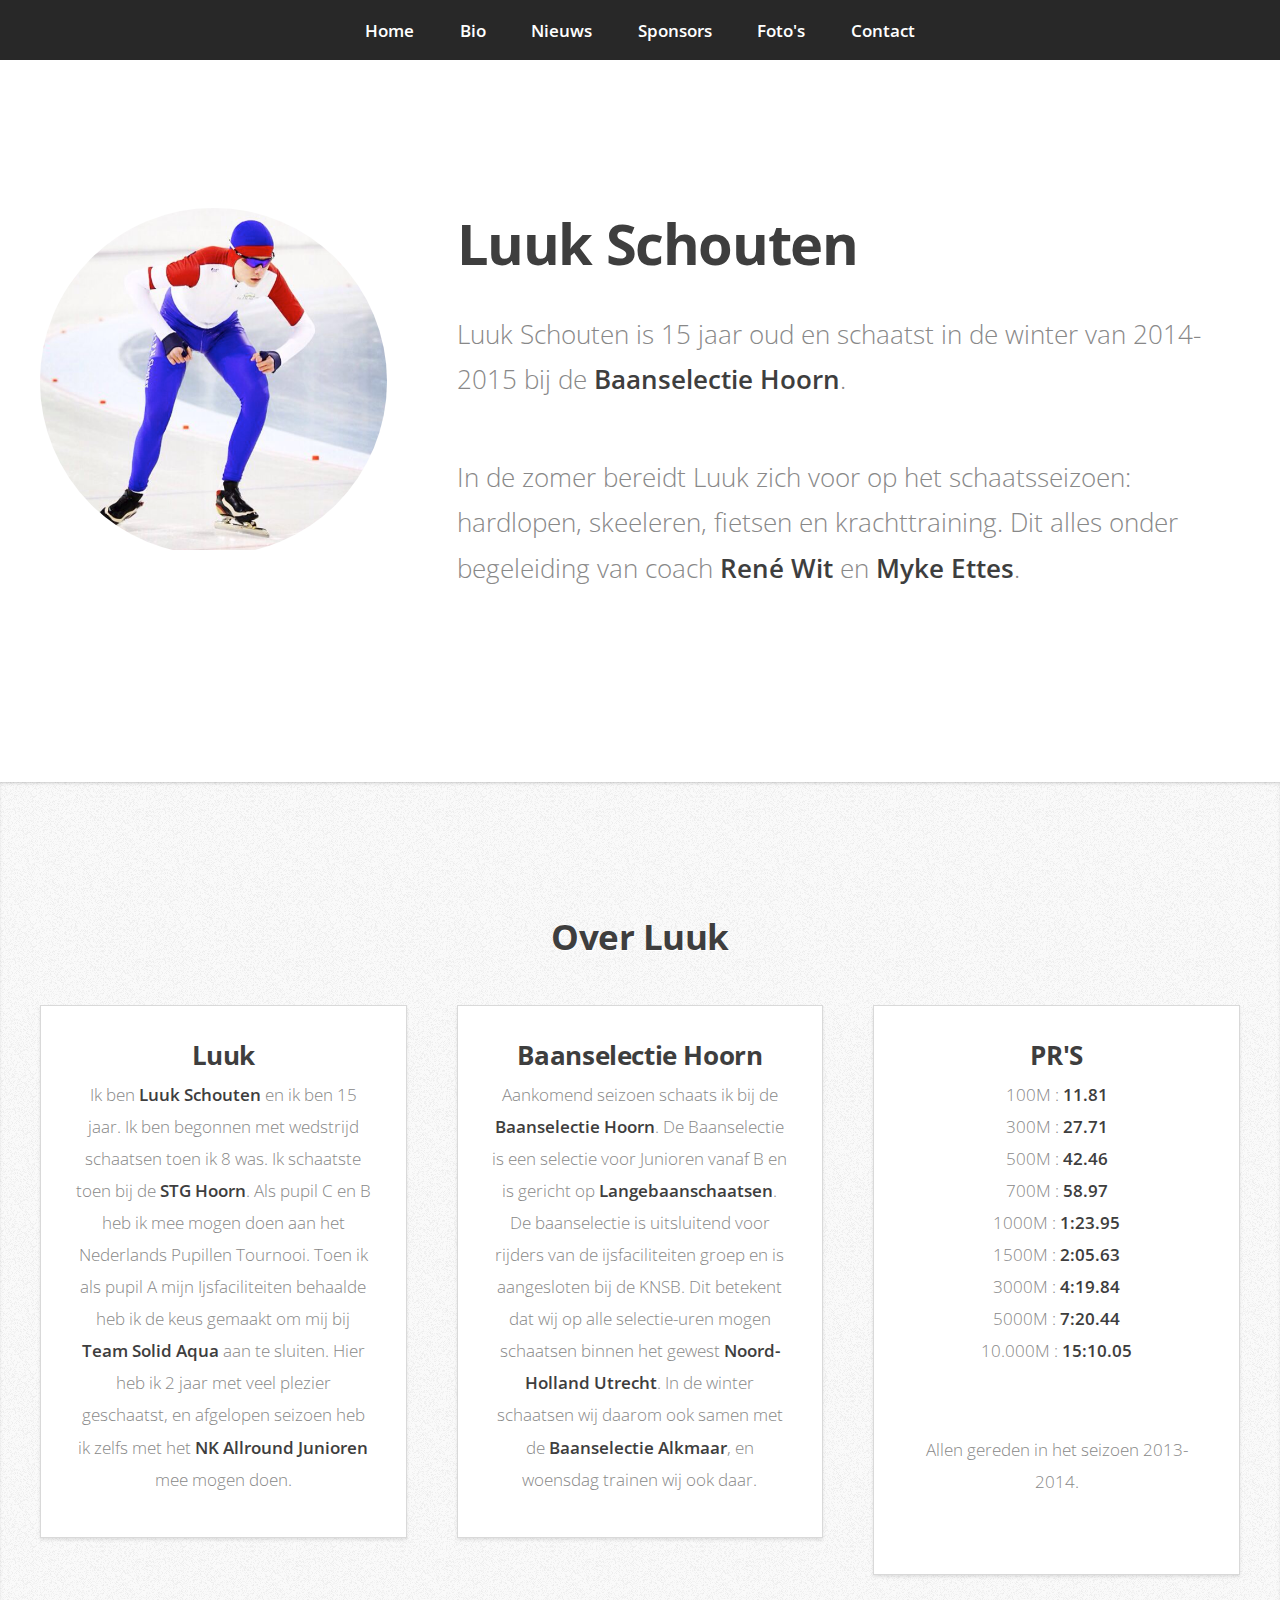
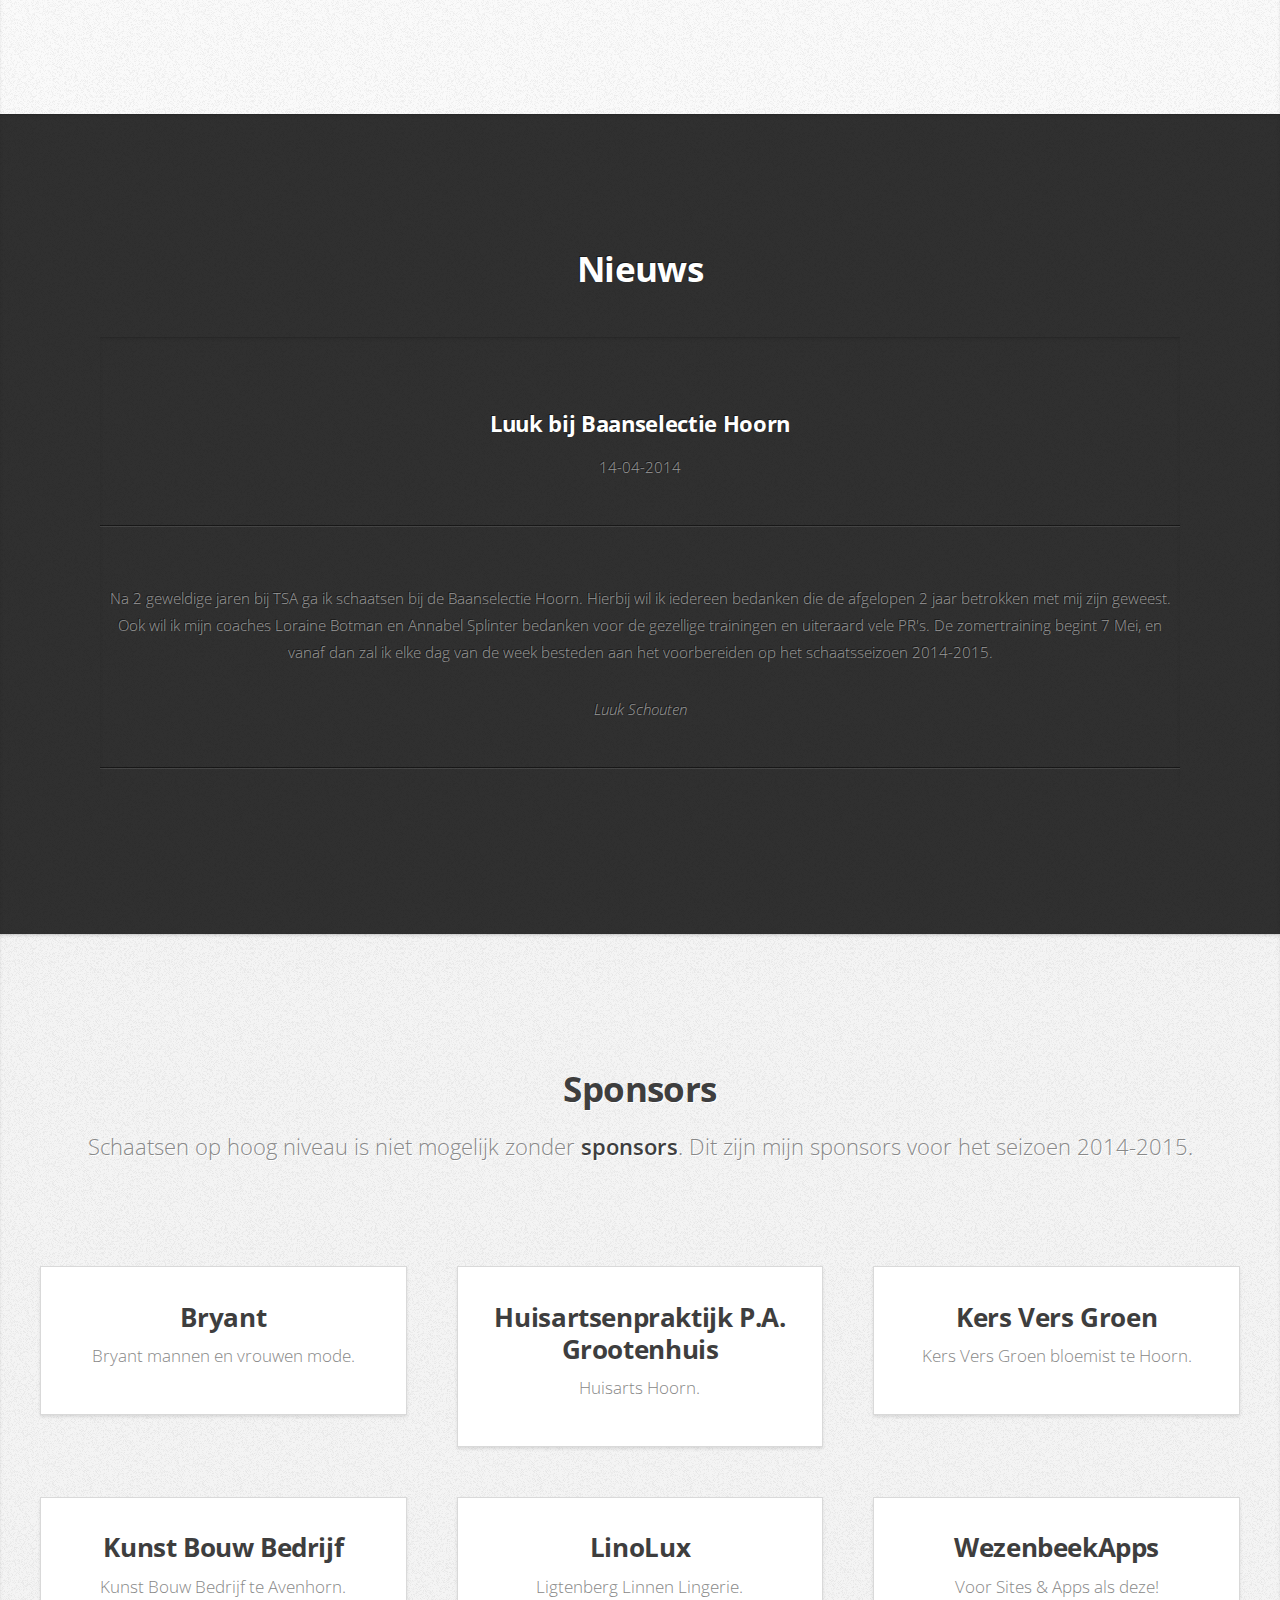
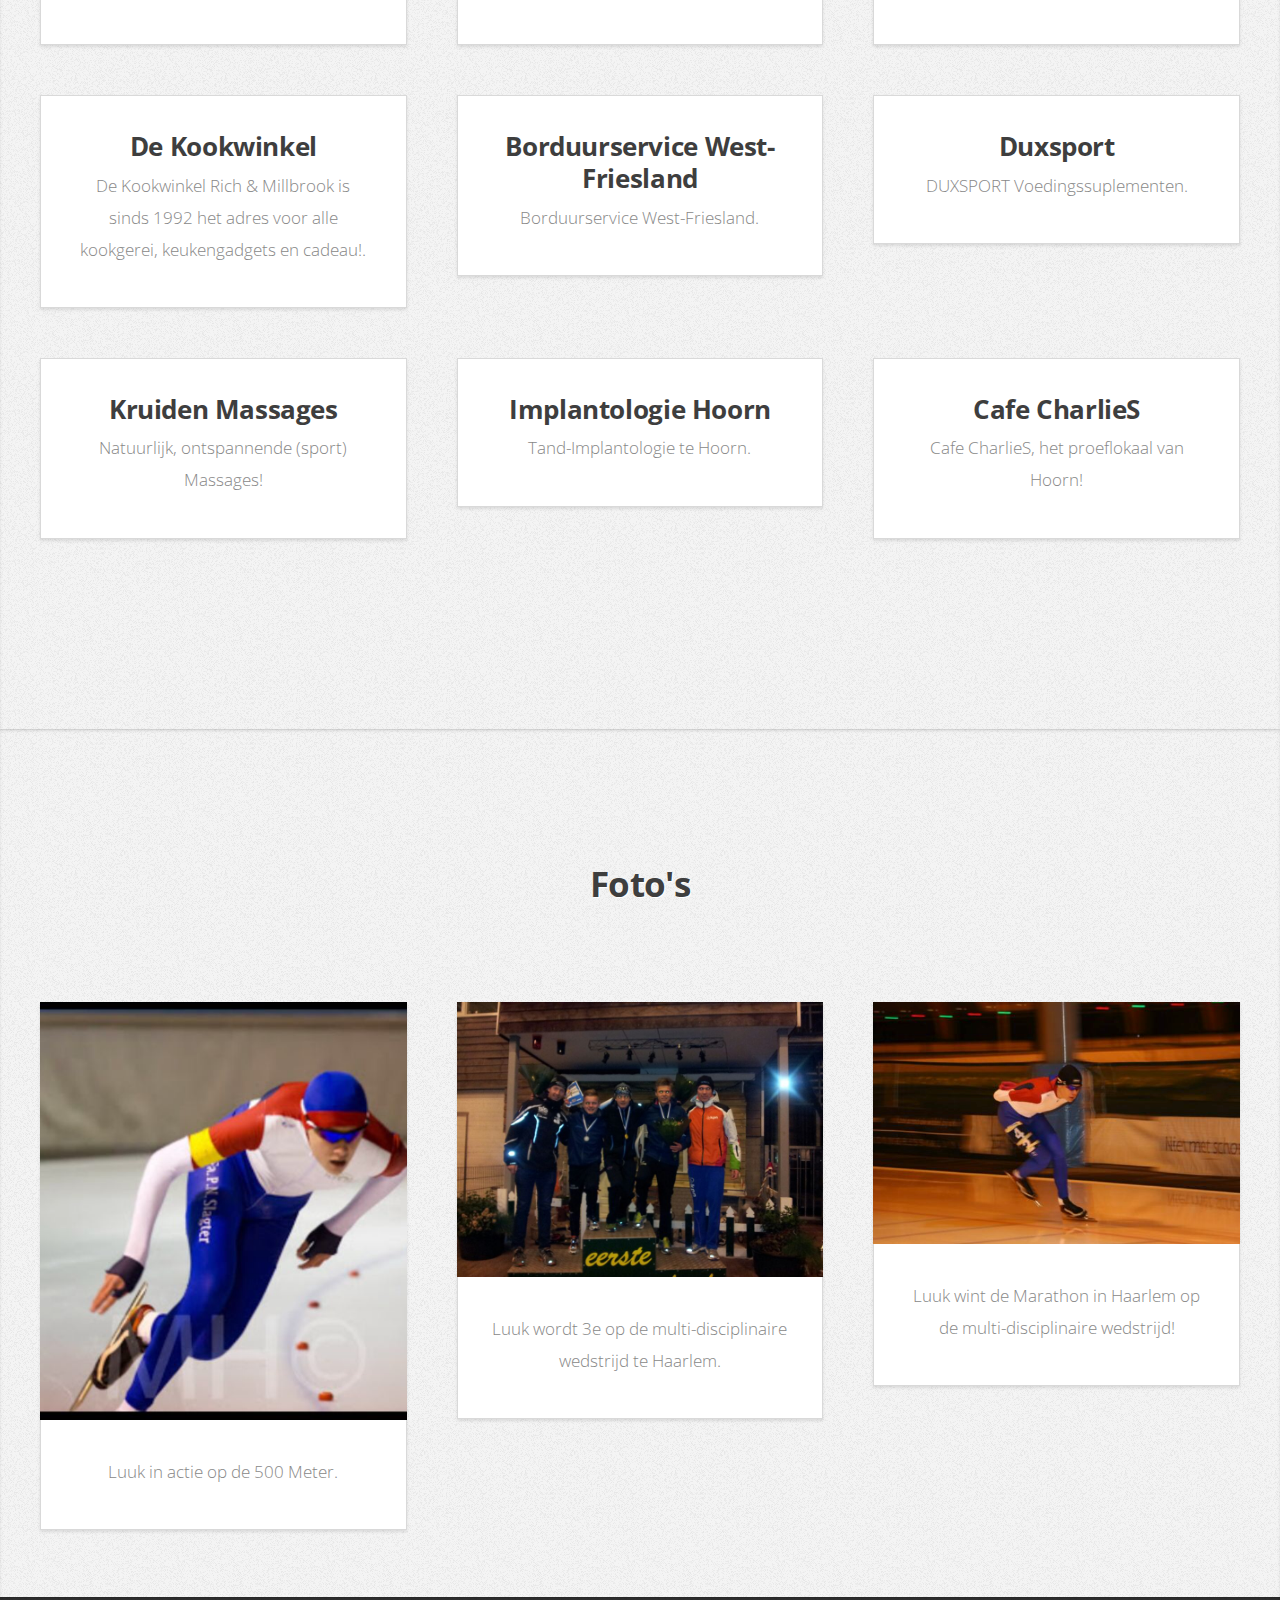
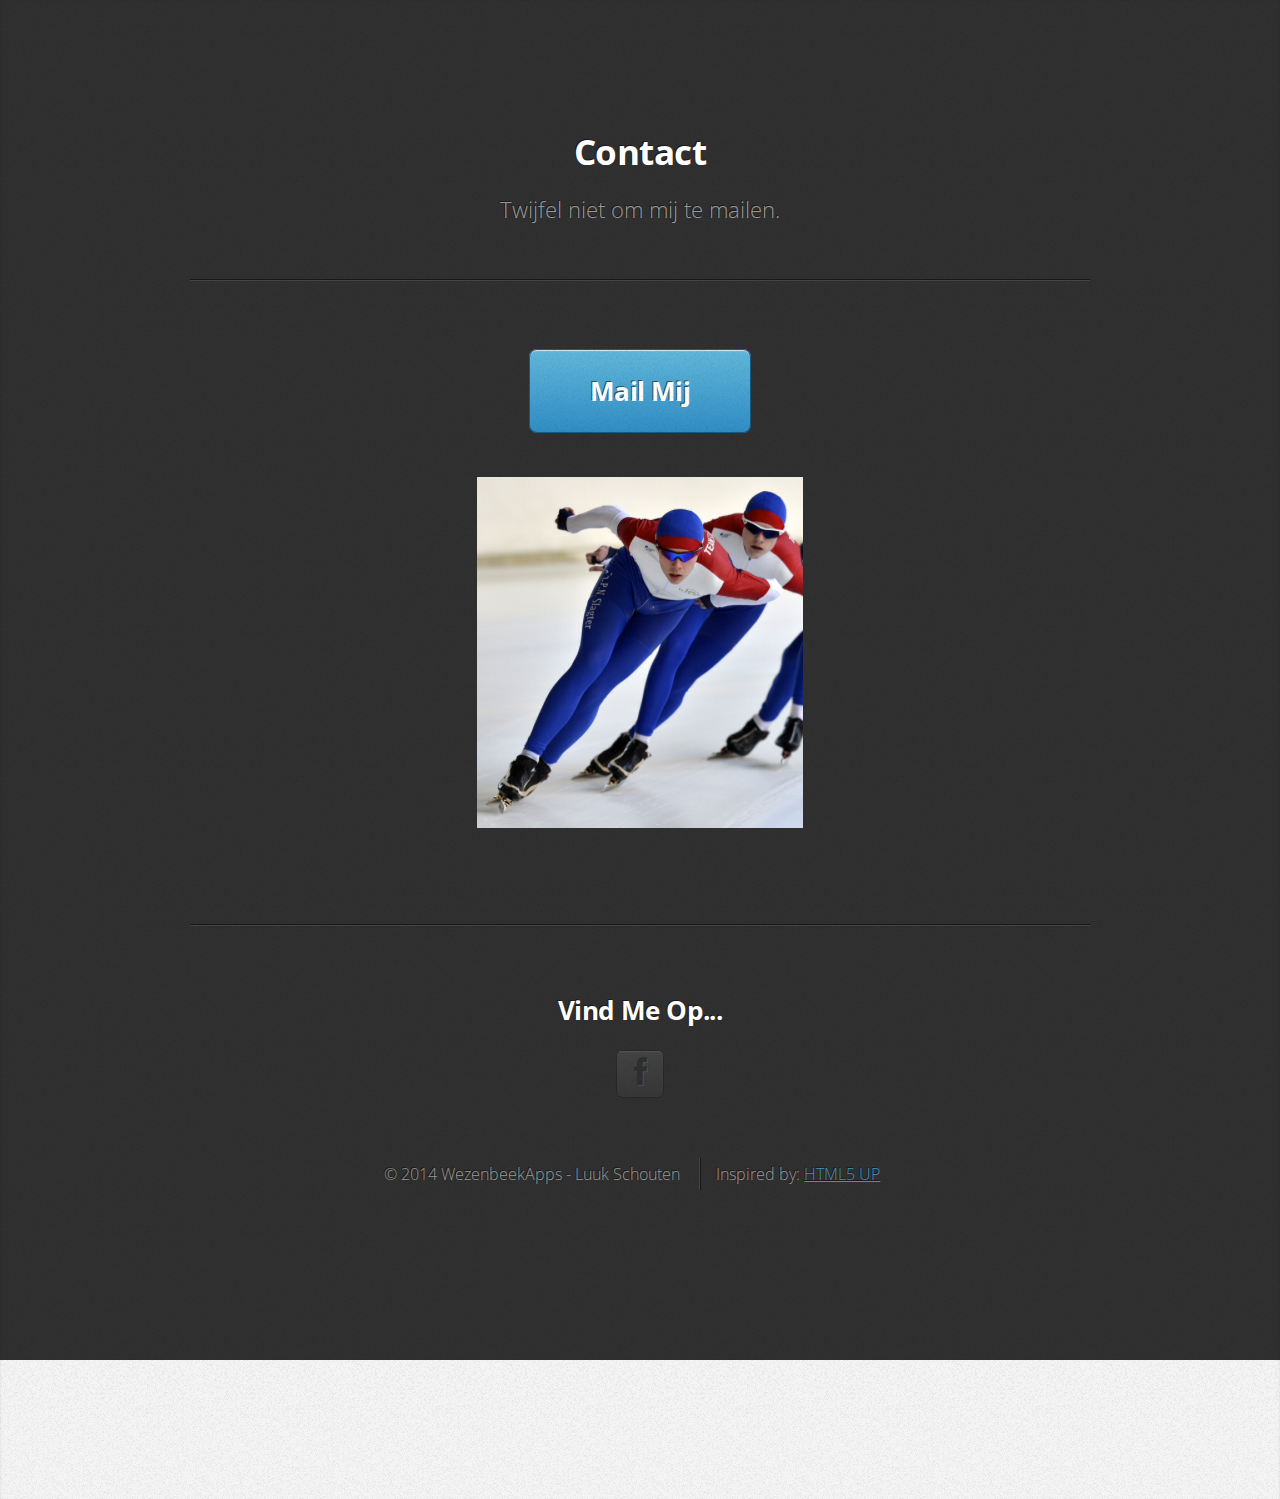
==== index.html @ 24a78e31 "new sponsors and changed Facebook link" ====
<!DOCTYPE HTML>

<html>
	<head>
		<title>Luuk Schouten</title>
		<meta http-equiv="content-type" content="text/html; charset=utf-8" />
		<meta name="description" content="" />
		<meta name="keywords" content="" />
		<link href="http://fonts.googleapis.com/css?family=Open+Sans:300,600,700" rel="stylesheet" />
		<script src="js/jquery.min.js"></script>
		<script src="js/config.js"></script>
		<script src="js/skel.min.js"></script>
		<noscript>
			<link rel="stylesheet" href="css/skel-noscript.css" />
			<link rel="stylesheet" href="css/style.css" />
			<link rel="stylesheet" href="css/style-desktop.css" />
		</noscript>
		<!--[if lte IE 9]><link rel="stylesheet" href="css/ie9.css" /><![endif]-->
		<!--[if lte IE 8]><script src="js/html5shiv.js"></script><link rel="stylesheet" href="css/ie8.css" /><![endif]-->
		<!--[if lte IE 7]><link rel="stylesheet" href="css/ie7.css" /><![endif]-->
	</head>
	<body>
		<!-- Facebook -->
		<div id="fb-root"></div>
<div id="fb-root"></div>
<script>(function(d, s, id) {
  var js, fjs = d.getElementsByTagName(s)[0];
  if (d.getElementById(id)) return;
  js = d.createElement(s); js.id = id;
  js.src = "//connect.facebook.net/nl_NL/all.js#xfbml=1";
  fjs.parentNode.insertBefore(js, fjs);
}(document, 'script', 'facebook-jssdk'));</script>

		<!-- Nav -->
			<nav id="nav">
				<ul class="container">
					<li><a href="#top">Home</a></li>
					<li><a href="#work">Bio</a></li>
					<li><a href="#news">Nieuws</a></li>
					<li><a href="#portfolio">Sponsors</a></li>
					<li><a href="#fotos">Foto's</a></li>
					<li><a href="#contact">Contact</a></li>
				</ul>
			</nav>

		<!-- Home -->
			<div class="wrapper wrapper-style1 wrapper-first">
				<article class="container" id="top">
					<div class="row">
						<div class="4u">
							<span class="me image image-full"><img src="FotosLuuk/Luuk.png" alt="" /></span>
						</div>
						<div class="8u">
							<header>
								<h1><strong>Luuk Schouten</strong></h1>
							</header>
							<p>Luuk Schouten is 15 jaar oud en schaatst in de winter van 2014-2015 bij de <strong>Baanselectie Hoorn</strong>.</a>
							<p>In de zomer bereidt Luuk zich voor op het schaatsseizoen: hardlopen, skeeleren, fietsen en krachttraining. Dit alles onder begeleiding van coach <strong>Ren&eacute Wit</strong> en <strong>Myke Ettes</strong>.</p>
							<div class="fb-share-button" data-href="http://www.luukschouten.com" data-width="100" data-type="button_count"></div>					</div>

						</div>
					</div>
				</article>
			</div>

		<!-- Work -->
			<div class="wrapper wrapper-style2">
				<article id="work">
					<header>
						<h2>Over Luuk</h2>
					</header>
					<div class="container">
						<div class="row">
							<div class="4u">
								<section class="box box-style1">
									<h3>Luuk</h3>
									<p>Ik ben <strong>Luuk Schouten</strong> en ik ben 15 jaar. Ik ben begonnen met wedstrijd schaatsen toen ik 8 was. Ik schaatste toen bij de <strong>STG Hoorn</strong>. Als pupil C en B heb ik mee mogen doen aan het Nederlands Pupillen Tournooi. Toen ik als pupil A mijn Ijsfaciliteiten behaalde heb ik de keus gemaakt om mij bij <strong>Team Solid Aqua</strong> aan te sluiten. Hier heb ik 2 jaar met veel plezier geschaatst, en afgelopen seizoen heb ik zelfs met het <strong>NK Allround Junioren</strong> mee mogen doen. </p>
								</section>
							</div>
							<div class="4u">
								<section class="box box-style1">
									<h3>Baanselectie Hoorn</h3>
									<p>Aankomend seizoen schaats ik bij de <strong>Baanselectie Hoorn</strong>. De Baanselectie is een selectie voor Junioren vanaf B en is gericht op <strong>Langebaanschaatsen</strong>. De baanselectie is uitsluitend voor rijders van de ijsfaciliteiten groep en is aangesloten bij de KNSB. Dit betekent dat wij op alle selectie-uren mogen schaatsen binnen het gewest <strong>Noord-Holland Utrecht</strong>. In de winter schaatsen wij daarom ook samen met de <strong>Baanselectie Alkmaar</strong>, en woensdag trainen wij ook daar.</p>
								</section>
							</div>
							<div class="4u">
								<section class="box box-style1">
									<h3>PR'S</h3>
									<ul>
										<li>100M : <strong>11.81</strong></li>
										<li>300M : <strong>27.71</strong></li>
										<li>500M : <strong>42.46</strong></li>
										<li>700M : <strong>58.97</strong></li>
										<li>1000M : <strong>1:23.95</strong></li>
										<li>1500M : <strong>2:05.63</strong></li>
										<li>3000M : <strong>4:19.84</strong></li>
										<li>5000M : <strong>7:20.44</strong></li>
										<li>10.000M : <strong>15:10.05</strong></li>
										<p>&nbsp;</p>
										<p>Allen gereden in het seizoen 2013-2014.</p>
									</ul>
								</section>
							</div>
						</div>
					</div>
				</article>
			</div>

			<!-- Nieuws -->
			<div class="wrapper wrapper-style4">
				<article id="news">
					<header>
						<h2>Nieuws</h2>
					</header>
					<div class="container">
							
					<iframe  src="nieuws.html" width=90% height=450 frameBorder="0">Browser niet ondersteund voor Nieuws.</iframe>
					</div>
				</article>
			</div>
			
		<!-- Portfolio -->
			<div class="wrapper wrapper-style3">
				<article id="portfolio">
					<header>
						<h2>Sponsors</h2>
						<span>Schaatsen op hoog niveau is niet mogelijk zonder <strong>sponsors</strong>. Dit zijn mijn sponsors voor het seizoen 2014-2015.</span>
					</header>
					<div class="container">
						<div class="row">
							<div class="12u">
							</div>
						</div>
						
						<div class="row">
							<div class="4u">
								<article class="box box-style2">

									<h3><a href="http://www.bryant.nl" target="_blank">Bryant</a></h3>
									<p>Bryant mannen en vrouwen mode.</p>
								</article>
							</div>
							<div class="4u">
								<article class="box box-style2">
									<h3><a href="http://huisartsenpraktijk-buijs-grootenhuis-visser.praktijkinfo.nl" target="_blank">Huisartsenpraktijk P.A. Grootenhuis</a></h3>
									<p>Huisarts Hoorn.</p>
								</article>
							</div>
							<div class="4u">
								<article class="box box-style2">
									<h3><a>Kers Vers Groen</a></h3>
									<p>Kers Vers Groen bloemist te Hoorn.</p>
								</article>
							</div>
						</div>
						<div class="row">
							<div class="4u">
								<article class="box box-style2">

									<h3><a href="http://www.kunstbouwbedrijf.nl" target="_blank">Kunst Bouw Bedrijf</a></h3>
									<p>Kunst Bouw Bedrijf te Avenhorn.</p>
								</article>
							</div>
							<div class="4u">
								<article class="box box-style2">
									<h3><a href="http://www.linolux.nl" target="_blank">LinoLux</a></h3>
									<p>Ligtenberg Linnen Lingerie.</p>
								</article>
							</div>
							<div class="4u">
								<article class="box box-style2">
									<h3><a href="http://www.wezenbeekapps.com" target="_blank">WezenbeekApps</a></h3>
									<p>Voor Sites & Apps als deze!</p>
								</article>
						</div>
					</div>
						
							<div class="row">
							<div class="4u">
								<article class="box box-style2">

									<h3><a href="http://www.kookwinkelhoorn.nl" target="_blank">De Kookwinkel</a></h3>
									<p>De Kookwinkel Rich & Millbrook is sinds 1992 het adres voor alle kookgerei, keukengadgets en cadeau!.</p>
								</article>
							</div>
							<div class="4u">
								<article class="box box-style2">
									<h3><a href="http://www.borduren.nl" target="_blank">Borduurservice West-Friesland</a></h3>
									<p>Borduurservice West-Friesland.</p>
								</article>
							</div>
							<div class="4u">
								<article class="box box-style2">
									<h3><a href="http://www.duxsport.nl" target="_blank">Duxsport</a></h3>
									<p>DUXSPORT Voedingssuplementen.</p>
								</article>
							</div>
						</div>
					
						<div class="row">
						<div class="4u">
								<article class="box box-style2">

									<h3><a href="http://www.kruidenmassages.nl" target="_blank">Kruiden Massages</a></h3>
									<p>Natuurlijk, ontspannende (sport) Massages!</p>
								</article>
							</div>
							<div class="4u">
								<article class="box box-style2">
									<h3><a href="http://www.implantologiehoorn.nl" target="_blank">Implantologie Hoorn</a></h3>
									<p>Tand-Implantologie te Hoorn.</p>
								</article>
							</div>
							<div class="4u">
								<article class="box box-style2">
									<h3><a href="http://charlies.nl" target="_blank">Cafe CharlieS</a></h3>
									<p>Cafe CharlieS, het proeflokaal van Hoorn!</p>
								</article>
							</div>
						</div>
					</div>
				</article>
				<script language="javascript">
				function baanselectieError(form)
				{
				alert("Deze pagina bestaat nog niet!")
				}
				</script>
			</div>
			
			<!-- PFoto's -->
			<div class="wrapper wrapper-style3">
				<article id="fotos">
					<header>
						<h2>Foto's</h2>
						<span></span>
					</header>
				</article>
				<div class="container">
						<div class="row">
							<div class="12u">
							</div>
						</div>
						<div class="row">
							<div class="4u">
								<article class="box box-style2">
									<a class="image image-full"><img src="FotosLuuk/LuukAktie.png" alt="" /></a>
									<p>Luuk in actie op de 500 Meter.</p>
								</article>
							</div>
							<div class="4u">
								<article class="box box-style2">
									<a class="image image-full"><img src="FotosLuuk/LuukPodium.jpg" alt="" /></a>
									<p>Luuk wordt 3e op de multi-disciplinaire wedstrijd te Haarlem.</p>
								</article>
							</div>
							<div class="4u">
								<article class="box box-style2">
									<a class="image image-full"><img src="FotosLuuk/LuukMarathon.png" alt="" /></a>
									<p>Luuk wint de Marathon in Haarlem op de multi-disciplinaire wedstrijd!</p>
								</article>
							</div>
						</div>
						<p>&nbsp;</p>
			</div>

		<!-- Contact -->
			<div class="wrapper wrapper-style4">
				<article id="contact" class="container small">
					<header>
						<h2>Contact</h2>
						<span>Twijfel niet om mij te mailen.</span>
					</header>
					<hr />
					<p>
						<a href=mailto:luuk.schouten@hotmail.com class="button button-big">Mail Mij</a>
					</p>
					<div>
						<p>
						<img src="FotosLuuk/SPA.png" alt=""  style="max-width:75%"/>
						</p>
						</div>
						<div class="row">
							<div class="12u">
								<hr />
								<h3>Vind Me Op...</h3>
								<ul class="social">
									<li class="facebook"><a href="https://www.facebook.com/luuk.schouten.56?fref=ts" class="fa fa-facebook"><span>Facebook</span></a></li>
								</ul>
							</div>
						</div>
						<footer>
						<ul id="copyright">
							<li>&copy; 2014 WezenbeekApps - Luuk Schouten</li>
							<li>Inspired by: <a href="http://html5up.net/">HTML5 UP</a></li>
						</ul>
					</footer>
					</article>
					</div>
						
			</div>


		
	</body>
</html>
---- css/skel-noscript.css ----
/* Resets (http://meyerweb.com/eric/tools/css/reset/ | v2.0 | 20110126 | License: none (public domain)) */

	html,body,div,span,applet,object,iframe,h1,h2,h3,h4,h5,h6,p,blockquote,pre,a,abbr,acronym,address,big,cite,code,del,dfn,em,img,ins,kbd,q,s,samp,small,strike,strong,sub,sup,tt,var,b,u,i,center,dl,dt,dd,ol,ul,li,fieldset,form,label,legend,table,caption,tbody,tfoot,thead,tr,th,td,article,aside,canvas,details,embed,figure,figcaption,footer,header,hgroup,menu,nav,output,ruby,section,summary,time,mark,audio,video{margin:0;padding:0;border:0;font-size:100%;font:inherit;vertical-align:baseline;}article,aside,details,figcaption,figure,footer,header,hgroup,menu,nav,section{display:block;}body{line-height:1;}ol,ul{list-style:none;}blockquote,q{quotes:none;}blockquote:before,blockquote:after,q:before,q:after{content:'';content:none;}table{border-collapse:collapse;border-spacing:0;}body{-webkit-text-size-adjust:none}

/* Box Model */

	*, *:before, *:after {
		-moz-box-sizing: border-box;
		-webkit-box-sizing: border-box;
		-o-box-sizing: border-box;
		-ms-box-sizing: border-box;
		box-sizing: border-box;
	}

/* Container */

	body {
		min-width: 1200px;
	}

	.container {
		width: 1200px;
		margin-left: auto;
		margin-right: auto;
	}

	/* Modifiers */
	
		.container.small {
			width: 900px;
		}

		.container.big {
			width: 100%;
			max-width: 1500px;
			min-width: 1200px;
		}

/* Grid */

	/* Cells */

		.\31 2u { width: 100% }
		.\31 1u { width: 91.6666666667% }
		.\31 0u { width: 83.3333333333% }
		.\39 u { width: 75% }
		.\38 u { width: 66.6666666667% }
		.\37 u { width: 58.3333333333% }
		.\36 u { width: 50% }
		.\35 u { width: 41.6666666667% }
		.\34 u { width: 33.3333333333% }
		.\33 u { width: 25% }
		.\32 u { width: 16.6666666667% }
		.\31 u { width: 8.3333333333% }
		.\-11u { margin-left: 91.6666666667% }
		.\-10u { margin-left: 83.3333333333% }
		.\-9u { margin-left: 75% }
		.\-8u { margin-left: 66.6666666667% }
		.\-7u { margin-left: 58.3333333333% }
		.\-6u { margin-left: 50% }
		.\-5u { margin-left: 41.6666666667% }
		.\-4u { margin-left: 33.3333333333% }
		.\-3u { margin-left: 25% }
		.\-2u { margin-left: 16.6666666667% }
		.\-1u { margin-left: 8.3333333333% }

		.row > * {
			padding: 40px 0 0 40px;
			float: left;
			-moz-box-sizing: border-box;
			-webkit-box-sizing: border-box;
			-o-box-sizing: border-box;
			-ms-box-sizing: border-box;
			box-sizing: border-box;
		}

		.row + .row > * {
			padding-top: 40px;
		}

		.row {
			margin-left: -40px;
		}

	/* Rows */

		.row:after {
			content: '';
			display: block;
			clear: both;
			height: 0;
		}

		.row:first-child > * {
			padding-top: 0;
		}

		.row > * {
			padding-top: 0;
		}

		/* Modifiers */

			/* Flush */

				.row.flush {
					margin-left: 0;
				}

				.row.flush > * {
					padding: 0 !important;
				}

			/* Quarter */

				.row.quarter > * {
					padding: 10px 0 0 10px;
				}

				.row.quarter + .row.quarter > * {
					padding-top: 10px;
				}

				.row.quarter {
					margin-left: -10px;
				}

			/* Half */

				.row.half > * {
					padding: 20px 0 0 20px;
				}

				.row.half + .row.half > * {
					padding-top: 20px;
				}

				.row.half {
					margin-left: -20px;
				}

			/* One and (a) Half */

				.row.oneandhalf > * {
					padding: 60px 0 0 60px;
				}

				.row.oneandhalf + .row.oneandhalf > * {
					padding-top: 60px;
				}

				.row.oneandhalf {
					margin-left: -60px;
				}

			/* Double */

				.row.double > * {
					padding: 80px 0 0 80px;
				}

				.row.double + .row.double > * {
					padding-top: 80px;
				}

				.row.double {
					margin-left: -80px;
				}
---- css/style.css ----
@charset 'UTF-8';

@font-face{font-family:'FontAwesome';src:url('font/fontawesome-webfont.eot?v=4.0.1');src:url('font/fontawesome-webfont.eot?#iefix&v=4.0.1') format('embedded-opentype'),url('font/fontawesome-webfont.woff?v=4.0.1') format('woff'),url('font/fontawesome-webfont.ttf?v=4.0.1') format('truetype'),url('font/fontawesome-webfont.svg?v=4.0.1#fontawesomeregular') format('svg');font-weight:normal;font-style:normal}

/*
	Miniport 2.5 by HTML5 UP
	html5up.net | @n33co
	Free for personal and commercial use under the CCA 3.0 license (html5up.net/license)
*/

/*********************************************************************************/
/* Basic                                                                         */
/*********************************************************************************/

	*
	{
		-moz-box-sizing: border-box;
		-webkit-box-sizing: border-box;
		-o-box-sizing: border-box;
		-ms-box-sizing: border-box;
		box-sizing: border-box;
	}

	body, input, textarea
	{
		font-family: 'Open Sans', sans-serif;
		line-height: 1.85em;
		color: #888;
		font-weight: 300;
	}

	a
	{
		color: #3B95C6;
		text-decoration: underline;
		-moz-transition: color .2s ease-in-out;
		-webkit-transition: color .2s ease-in-out;
		-o-transition: color .2s ease-in-out;
		-ms-transition: color .2s ease-in-out;
		transition: color .2s ease-in-out;
	}
	
		a:hover
		{
			color: #1B75A6 !important;
		}

		a img
		{
			border: 0;
		}

	strong, b
	{
		font-weight: 600;
		color: #3e3e3e;
	}
	
	h1, h2, h3, h4, h5, h6
	{
		color: #3e3e3e;
	}
	
		h1 a, h2 a, h3 a, h4 a, h5 a, h6 a
		{
			text-decoration: none;
			color: inherit;
		}
	
	h2, h3, h4, h5, h6
	{
		font-weight: 700;
	}
	
	h1
	{
		font-weight: 300;
	}
	
		h1 strong
		{
			font-weight: 700;
		}
	
	em, i
	{
		font-style: italic;
	}
	
	form
	{
	}
	
		form input,
		form select,
		form textarea
		{
			-webkit-appearance: none;
		}

		form input[type=text],
		form input[type=password],
		form select,
		form textarea
		{
			border: 0;
			padding: 0.75em;
			font-size: 1em;
			border-radius: 8px;
			background: #282828;
			color: #bbb;
			box-shadow: inset 0px 2px 5px 0px rgba(0,0,0,0.05), 0px 1px 0px 0px rgba(255,255,255,0.025);
			width: 100%;
			-moz-transition: background .2s ease-in-out, box-shadow .2s ease-in-out;
			-webkit-transition: background .2s ease-in-out, box-shadow .2s ease-in-out;
			-o-transition: background .2s ease-in-out, box-shadow .2s ease-in-out;
			-ms-transition: background .2s ease-in-out, box-shadow .2s ease-in-out;
			transition: background .2s ease-in-out, box-shadow .2s ease-in-out;
		}

		form input[type=text]:focus,
		form input[type=password]:focus,
		form select:focus,
		form textarea:focus
		{
			background: #252525;
			box-shadow: inset 0px 2px 5px 0px rgba(0,0,0,0.05), 0px 1px 0px 0px rgba(255,255,255,0.025), inset 0px 0px 2px 1px #74CAEE;
		}

		form textarea
		{
			height: 15em;
		}
		
		form .formerize-placeholder
		{
			color: #555 !important;
		}

		form ::-webkit-input-placeholder
		{
			color: #555 !important;
		}

		form :-moz-placeholder
		{
			color: #555 !important;
		}

		form ::-moz-placeholder
		{
			color: #555 !important;
		}

		form :-ms-input-placeholder
		{
			color: #555 !important;
		}

		form ::-moz-focus-inner
		{
			border: 0;
		}

	br.clear
	{
		clear: both;
	}

	hr
	{
		border: 0;
		border-top: solid 1px rgba(0,0,0,0.5);
		box-shadow: 0px 1px 0px 0px rgba(255,255,255,0.1);
		height: 1px;
		margin: 3em 0 4em 0;
	}
	
	p, ul, ol, dl, table
	{
		margin-bottom: 2em;
	}
	
	section,
	article
	{
		margin-bottom: 3em;
	}
	
	section > :last-child,
	article > :last-child
	{
		margin-bottom: 0;
	}

	section:last-child,
	article:last-child
	{
		margin-bottom: 0;
	}

	.image
	{
		display: inline-block;
	}
	
		.image img
		{
			display: block;
			width: 100%;
		}

	.image-full
	{
		display: block;
		width: 100%;
		margin: 0 0 2em 0;
	}
	
	.image-left
	{
		float: left;
		margin: 0 2em 2em 0;
	}
	
	.image-centered
	{
		display: block;
		margin: 0 0 2em 0;
	}

		.image-centered img
		{
			margin: 0 auto;
			width: auto;
		}
	
	.button
	{
		position: relative;
		display: inline-block;
		color: #fff;
		text-decoration: none;
		font-weight: 700;
		border: 0;
		outline: 0;
		cursor: pointer;
		border-radius: 8px;
		text-shadow: -1px -1px 0.5px rgba(0,0,0,0.5);
		overflow: hidden;
		background: #61b8db;
		background-image: -moz-linear-gradient(top, rgba(97,184,219,0), rgba(48,141,196,1));
		background-image: -webkit-linear-gradient(top, rgba(97,184,219,0), rgba(48,141,196,1));
		background-image: -o-linear-gradient(top, rgba(97,184,219,0), rgba(48,141,196,1));
		background-image: -ms-linear-gradient(top, rgba(97,184,219,0), rgba(48,141,196,1));
		background-image: linear-gradient(top, rgba(97,184,219,0), rgba(48,141,196,1));
		box-shadow: inset 0px 0px 0px 1px #135c86, inset 0px 2px 1px 0px rgba(255,255,255,0.75);
		-moz-transition: background-color .2s ease-in-out;
		-webkit-transition: background-color .2s ease-in-out;
		-o-transition: background-color .2s ease-in-out;
		-ms-transition: background-color .2s ease-in-out;
		transition: background-color .2s ease-in-out;
	}

		.button:before
		{
			content: '';
			display: block;
			position: absolute;
			left: 0;
			top: 0;
			width: 100%;
			height: 100%;
			background: url('images/bg.png');
		}

		.button:hover
		{
			background-color: #76cdf0;
			color: #fff !important;
		}
		
		.button:active
		{
			background-image: -moz-linear-gradient(top, rgba(48,141,196,1), rgba(77,164,199,0));
			background-image: -webkit-linear-gradient(top, rgba(48,141,196,1), rgba(77,164,199,0));
			background-image: -o-linear-gradient(top, rgba(48,141,196,1), rgba(77,164,199,0));
			background-image: -ms-linear-gradient(top, rgba(48,141,196,1), rgba(77,164,199,0));
			background-image: linear-gradient(top, rgba(48,141,196,1), rgba(77,164,199,0));
			box-shadow: inset 0px 0px 0px 1px #135c86, inset 0px -2px 1px 0px rgba(255,255,255,0.75);
			top: 1px;
		}
	
		.button-alt
		{
			background-color: #393939;
			background-image: -moz-linear-gradient(top, rgba(50,50,50,0), rgba(45,45,45,1));
			background-image: -webkit-linear-gradient(top, rgba(50,50,50,0), rgba(45,45,45,1));
			background-image: -o-linear-gradient(top, rgba(50,50,50,0), rgba(45,45,45,1));
			background-image: -ms-linear-gradient(top, rgba(50,50,50,0), rgba(45,45,45,1));
			background-image: linear-gradient(top, rgba(50,50,50,0), rgba(45,45,45,1));
			box-shadow: inset 0px 0px 0px 1px #242424, inset 0px 2px 1px 0px rgba(255,255,255,0.2);
		}

			.button-alt:hover
			{
				background-color: #444;
			}
			
			.button-alt:active
			{
				background-image: -moz-linear-gradient(top, rgba(45,45,45,1), rgba(50,50,50,0));
				background-image: -webkit-linear-gradient(top, rgba(45,45,45,1), rgba(50,50,50,0));
				background-image: -o-linear-gradient(top, rgba(45,45,45,1), rgba(50,50,50,0));
				background-image: -ms-linear-gradient(top, rgba(45,45,45,1), rgba(50,50,50,0));
				background-image: linear-gradient(top, rgba(45,45,45,1), rgba(50,50,50,0));
				box-shadow: inset 0px 0px 0px 1px #242424, inset 0px -2px 1px 0px rgba(255,255,255,0.2);
			}
	
		.button-big
		{
		}

	ul.social
	{
		cursor: default;
		margin: 0;
	}
	
		ul.social li
		{
			position: relative;
			display: inline-block;
			margin: 0.25em;
			top: 0;
			border-radius: 6px;
			overflow: hidden;
			background: #444;
			background-image: -moz-linear-gradient(top, rgba(0,0,0,0), rgba(0,0,0,0.2));
			background-image: -webkit-linear-gradient(top, rgba(0,0,0,0), rgba(0,0,0,0.2));
			background-image: -o-linear-gradient(top, rgba(0,0,0,0), rgba(0,0,0,0.2));
			background-image: -ms-linear-gradient(top, rgba(0,0,0,0), rgba(0,0,0,0.2));
			background-image: linear-gradient(top, rgba(0,0,0,0), rgba(0,0,0,0.2));
			-moz-transition: background-color .2s ease-in-out, top .2s ease-in-out;
			-webkit-transition: background-color .2s ease-in-out, top .2s ease-in-out;
			-o-transition: background-color .2s ease-in-out, top .2s ease-in-out;
			-ms-transition: background-color .2s ease-in-out, top .2s ease-in-out;
			transition: background-color .2s ease-in-out, top .2s ease-in-out;
			box-shadow: inset 0px 0px 0px 1px #282828, inset 0px 2px 1px 0px rgba(255,255,255,0.1);
		}

			ul.social li:before
			{
				content: '';
				display: block;
				position: absolute;
				left: 0;
				top: 0;
				width: 100%;
				height: 100%;
				background: url('images/bg.png');
			}

			ul.social li.twitter:hover				{ background-color: #2DAAE4; }
			ul.social li.facebook:hover				{ background-color: #3C5A98; }
			ul.social li.dribbble:hover				{ background-color: #C4376B; }
			ul.social li.linkedin:hover				{ background-color: #006599; }
			ul.social li.tumblr:hover				{ background-color: #51718A; }
			ul.social li.googleplus:hover			{ background-color: #DA2713; }
			ul.social li.github:hover				{ background-color: #FAFAFA; }
			ul.social li.rss:hover					{ background-color: #F2600B; }
			ul.social li.instagram:hover			{ background-color: #E0D7C8; }
			ul.social li.foursquare:hover			{ background-color: #39A3D4; }
			ul.social li.skype:hover				{ background-color: #10BEF1; }
			ul.social li.soundcloud:hover			{ background-color: #FE5419; }
			ul.social li.youtube:hover				{ background-color: #BF2E25; }
			ul.social li.blogger:hover				{ background-color: #FF6501; }
			ul.social li.flickr:hover				{ background-color: #0062DB; }
			ul.social li.vimeo:hover				{ background-color: #4C8AB0; }

			ul.social li:hover
			{
				top: -5px;
			}

			ul.social li:active
			{
				top: 0;
			}

			ul.social li a
			{
				display: block;
				position: relative;
				width: 48px;
				height: 48px;
				outline: 0;
				color: #2E2E2E !important;
				line-height: 48px;
				font-size: 24px;
				text-shadow: 1px 1px 0px rgba(255,255,255,0.1);
			}
			
			ul.social li a span
			{
				display: block;
				text-indent: -9999px;
			}
			
	.box
	{
		background: #fff;
		box-shadow: inset 0px 0px 0px 1px rgba(0,0,0,0.15), 0px 2px 3px 0px rgba(0,0,0,0.1);
	}


/*********************************************************************************/
/* Icons                                                                         */
/* Powered by Font Awesome by Dave Gandy | http://fontawesome.io                 */
/* Licensed under the SIL OFL 1.1 (font), MIT (CSS)                              */
/*********************************************************************************/

	.fa
	{
		text-decoration: none;
	}

		.fa.solo
		{
		}
		
			.fa.solo span
			{
				display: none;
			}

		.fa.featured
		{
			font-size: 5em;
			color: #EA8A95;
			display: block;
			margin: 0 0 0.25em 0;
			cursor: default;
		}

		.fa:before
		{
			display:inline-block;
			font-family: FontAwesome;
			font-size: 1.25em;
			text-decoration: none;
			font-style: normal;
			font-weight: normal;
			line-height: 1;
			-webkit-font-smoothing:antialiased;
			-moz-osx-font-smoothing:grayscale;
		}

		.fa-lg{font-size:1.3333333333333333em;line-height:.75em;vertical-align:-15%}
		.fa-2x{font-size:2em}
		.fa-3x{font-size:3em}
		.fa-4x{font-size:4em}
		.fa-5x{font-size:5em}
		.fa-fw{width:1.2857142857142858em;text-align:center}
		.fa-ul{padding-left:0;margin-left:2.142857142857143em;list-style-type:none}.fa-ul>li{position:relative}
		.fa-li{position:absolute;left:-2.142857142857143em;width:2.142857142857143em;top:.14285714285714285em;text-align:center}.fa-li.fa-lg{left:-1.8571428571428572em}
		.fa-border{padding:.2em .25em .15em;border:solid .08em #eee;border-radius:.1em}
		.pull-right{float:right}
		.pull-left{float:left}
		.fa.pull-left{margin-right:.3em}
		.fa.pull-right{margin-left:.3em}
		.fa-spin{-webkit-animation:spin 2s infinite linear;-moz-animation:spin 2s infinite linear;-o-animation:spin 2s infinite linear;animation:spin 2s infinite linear}
		@-moz-keyframes spin{0%{-moz-transform:rotate(0deg)} 100%{-moz-transform:rotate(359deg)}}@-webkit-keyframes spin{0%{-webkit-transform:rotate(0deg)} 100%{-webkit-transform:rotate(359deg)}}@-o-keyframes spin{0%{-o-transform:rotate(0deg)} 100%{-o-transform:rotate(359deg)}}@-ms-keyframes spin{0%{-ms-transform:rotate(0deg)} 100%{-ms-transform:rotate(359deg)}}@keyframes spin{0%{transform:rotate(0deg)} 100%{transform:rotate(359deg)}}.fa-rotate-90{filter:progid:DXImageTransform.Microsoft.BasicImage(rotation=1);-webkit-transform:rotate(90deg);-moz-transform:rotate(90deg);-ms-transform:rotate(90deg);-o-transform:rotate(90deg);transform:rotate(90deg)}
		.fa-rotate-180{filter:progid:DXImageTransform.Microsoft.BasicImage(rotation=2);-webkit-transform:rotate(180deg);-moz-transform:rotate(180deg);-ms-transform:rotate(180deg);-o-transform:rotate(180deg);transform:rotate(180deg)}
		.fa-rotate-270{filter:progid:DXImageTransform.Microsoft.BasicImage(rotation=3);-webkit-transform:rotate(270deg);-moz-transform:rotate(270deg);-ms-transform:rotate(270deg);-o-transform:rotate(270deg);transform:rotate(270deg)}
		.fa-flip-horizontal{filter:progid:DXImageTransform.Microsoft.BasicImage(rotation=0, mirror=1);-webkit-transform:scale(-1, 1);-moz-transform:scale(-1, 1);-ms-transform:scale(-1, 1);-o-transform:scale(-1, 1);transform:scale(-1, 1)}
		.fa-flip-vertical{filter:progid:DXImageTransform.Microsoft.BasicImage(rotation=2, mirror=1);-webkit-transform:scale(1, -1);-moz-transform:scale(1, -1);-ms-transform:scale(1, -1);-o-transform:scale(1, -1);transform:scale(1, -1)}
		.fa-stack{position:relative;display:inline-block;width:2em;height:2em;line-height:2em;vertical-align:middle}
		.fa-stack-1x,.fa-stack-2x{position:absolute;left:0;width:100%;text-align:center}
		.fa-stack-1x{line-height:inherit}
		.fa-stack-2x{font-size:2em}
		.fa-inverse{color:#fff}
		.fa-glass:before{content:"\f000"}
		.fa-music:before{content:"\f001"}
		.fa-search:before{content:"\f002"}
		.fa-envelope-o:before{content:"\f003"}
		.fa-heart:before{content:"\f004"}
		.fa-star:before{content:"\f005"}
		.fa-star-o:before{content:"\f006"}
		.fa-user:before{content:"\f007"}
		.fa-film:before{content:"\f008"}
		.fa-th-large:before{content:"\f009"}
		.fa-th:before{content:"\f00a"}
		.fa-th-list:before{content:"\f00b"}
		.fa-check:before{content:"\f00c"}
		.fa-times:before{content:"\f00d"}
		.fa-search-plus:before{content:"\f00e"}
		.fa-search-minus:before{content:"\f010"}
		.fa-power-off:before{content:"\f011"}
		.fa-signal:before{content:"\f012"}
		.fa-gear:before,.fa-cog:before{content:"\f013"}
		.fa-trash-o:before{content:"\f014"}
		.fa-home:before{content:"\f015"}
		.fa-file-o:before{content:"\f016"}
		.fa-clock-o:before{content:"\f017"}
		.fa-road:before{content:"\f018"}
		.fa-download:before{content:"\f019"}
		.fa-arrow-circle-o-down:before{content:"\f01a"}
		.fa-arrow-circle-o-up:before{content:"\f01b"}
		.fa-inbox:before{content:"\f01c"}
		.fa-play-circle-o:before{content:"\f01d"}
		.fa-rotate-right:before,.fa-repeat:before{content:"\f01e"}
		.fa-refresh:before{content:"\f021"}
		.fa-list-alt:before{content:"\f022"}
		.fa-lock:before{content:"\f023"}
		.fa-flag:before{content:"\f024"}
		.fa-headphones:before{content:"\f025"}
		.fa-volume-off:before{content:"\f026"}
		.fa-volume-down:before{content:"\f027"}
		.fa-volume-up:before{content:"\f028"}
		.fa-qrcode:before{content:"\f029"}
		.fa-barcode:before{content:"\f02a"}
		.fa-tag:before{content:"\f02b"}
		.fa-tags:before{content:"\f02c"}
		.fa-book:before{content:"\f02d"}
		.fa-bookmark:before{content:"\f02e"}
		.fa-print:before{content:"\f02f"}
		.fa-camera:before{content:"\f030"}
		.fa-font:before{content:"\f031"}
		.fa-bold:before{content:"\f032"}
		.fa-italic:before{content:"\f033"}
		.fa-text-height:before{content:"\f034"}
		.fa-text-width:before{content:"\f035"}
		.fa-align-left:before{content:"\f036"}
		.fa-align-center:before{content:"\f037"}
		.fa-align-right:before{content:"\f038"}
		.fa-align-justify:before{content:"\f039"}
		.fa-list:before{content:"\f03a"}
		.fa-dedent:before,.fa-outdent:before{content:"\f03b"}
		.fa-indent:before{content:"\f03c"}
		.fa-video-camera:before{content:"\f03d"}
		.fa-picture-o:before{content:"\f03e"}
		.fa-pencil:before{content:"\f040"}
		.fa-map-marker:before{content:"\f041"}
		.fa-adjust:before{content:"\f042"}
		.fa-tint:before{content:"\f043"}
		.fa-edit:before,.fa-pencil-square-o:before{content:"\f044"}
		.fa-share-square-o:before{content:"\f045"}
		.fa-check-square-o:before{content:"\f046"}
		.fa-move:before{content:"\f047"}
		.fa-step-backward:before{content:"\f048"}
		.fa-fast-backward:before{content:"\f049"}
		.fa-backward:before{content:"\f04a"}
		.fa-play:before{content:"\f04b"}
		.fa-pause:before{content:"\f04c"}
		.fa-stop:before{content:"\f04d"}
		.fa-forward:before{content:"\f04e"}
		.fa-fast-forward:before{content:"\f050"}
		.fa-step-forward:before{content:"\f051"}
		.fa-eject:before{content:"\f052"}
		.fa-chevron-left:before{content:"\f053"}
		.fa-chevron-right:before{content:"\f054"}
		.fa-plus-circle:before{content:"\f055"}
		.fa-minus-circle:before{content:"\f056"}
		.fa-times-circle:before{content:"\f057"}
		.fa-check-circle:before{content:"\f058"}
		.fa-question-circle:before{content:"\f059"}
		.fa-info-circle:before{content:"\f05a"}
		.fa-crosshairs:before{content:"\f05b"}
		.fa-times-circle-o:before{content:"\f05c"}
		.fa-check-circle-o:before{content:"\f05d"}
		.fa-ban:before{content:"\f05e"}
		.fa-arrow-left:before{content:"\f060"}
		.fa-arrow-right:before{content:"\f061"}
		.fa-arrow-up:before{content:"\f062"}
		.fa-arrow-down:before{content:"\f063"}
		.fa-mail-forward:before,.fa-share:before{content:"\f064"}
		.fa-resize-full:before{content:"\f065"}
		.fa-resize-small:before{content:"\f066"}
		.fa-plus:before{content:"\f067"}
		.fa-minus:before{content:"\f068"}
		.fa-asterisk:before{content:"\f069"}
		.fa-exclamation-circle:before{content:"\f06a"}
		.fa-gift:before{content:"\f06b"}
		.fa-leaf:before{content:"\f06c"}
		.fa-fire:before{content:"\f06d"}
		.fa-eye:before{content:"\f06e"}
		.fa-eye-slash:before{content:"\f070"}
		.fa-warning:before,.fa-exclamation-triangle:before{content:"\f071"}
		.fa-plane:before{content:"\f072"}
		.fa-calendar:before{content:"\f073"}
		.fa-random:before{content:"\f074"}
		.fa-comment:before{content:"\f075"}
		.fa-magnet:before{content:"\f076"}
		.fa-chevron-up:before{content:"\f077"}
		.fa-chevron-down:before{content:"\f078"}
		.fa-retweet:before{content:"\f079"}
		.fa-shopping-cart:before{content:"\f07a"}
		.fa-folder:before{content:"\f07b"}
		.fa-folder-open:before{content:"\f07c"}
		.fa-resize-vertical:before{content:"\f07d"}
		.fa-resize-horizontal:before{content:"\f07e"}
		.fa-bar-chart-o:before{content:"\f080"}
		.fa-twitter-square:before{content:"\f081"}
		.fa-facebook-square:before{content:"\f082"}
		.fa-camera-retro:before{content:"\f083"}
		.fa-key:before{content:"\f084"}
		.fa-gears:before,.fa-cogs:before{content:"\f085"}
		.fa-comments:before{content:"\f086"}
		.fa-thumbs-o-up:before{content:"\f087"}
		.fa-thumbs-o-down:before{content:"\f088"}
		.fa-star-half:before{content:"\f089"}
		.fa-heart-o:before{content:"\f08a"}
		.fa-sign-out:before{content:"\f08b"}
		.fa-linkedin-square:before{content:"\f08c"}
		.fa-thumb-tack:before{content:"\f08d"}
		.fa-external-link:before{content:"\f08e"}
		.fa-sign-in:before{content:"\f090"}
		.fa-trophy:before{content:"\f091"}
		.fa-github-square:before{content:"\f092"}
		.fa-upload:before{content:"\f093"}
		.fa-lemon-o:before{content:"\f094"}
		.fa-phone:before{content:"\f095"}
		.fa-square-o:before{content:"\f096"}
		.fa-bookmark-o:before{content:"\f097"}
		.fa-phone-square:before{content:"\f098"}
		.fa-twitter:before{content:"\f099"}
		.fa-facebook:before{content:"\f09a"}
		.fa-github:before{content:"\f09b"}
		.fa-unlock:before{content:"\f09c"}
		.fa-credit-card:before{content:"\f09d"}
		.fa-rss:before{content:"\f09e"}
		.fa-hdd-o:before{content:"\f0a0"}
		.fa-bullhorn:before{content:"\f0a1"}
		.fa-bell:before{content:"\f0f3"}
		.fa-certificate:before{content:"\f0a3"}
		.fa-hand-o-right:before{content:"\f0a4"}
		.fa-hand-o-left:before{content:"\f0a5"}
		.fa-hand-o-up:before{content:"\f0a6"}
		.fa-hand-o-down:before{content:"\f0a7"}
		.fa-arrow-circle-left:before{content:"\f0a8"}
		.fa-arrow-circle-right:before{content:"\f0a9"}
		.fa-arrow-circle-up:before{content:"\f0aa"}
		.fa-arrow-circle-down:before{content:"\f0ab"}
		.fa-globe:before{content:"\f0ac"}
		.fa-wrench:before{content:"\f0ad"}
		.fa-tasks:before{content:"\f0ae"}
		.fa-filter:before{content:"\f0b0"}
		.fa-briefcase:before{content:"\f0b1"}
		.fa-fullscreen:before{content:"\f0b2"}
		.fa-group:before{content:"\f0c0"}
		.fa-chain:before,.fa-link:before{content:"\f0c1"}
		.fa-cloud:before{content:"\f0c2"}
		.fa-flask:before{content:"\f0c3"}
		.fa-cut:before,.fa-scissors:before{content:"\f0c4"}
		.fa-copy:before,.fa-files-o:before{content:"\f0c5"}
		.fa-paperclip:before{content:"\f0c6"}
		.fa-save:before,.fa-floppy-o:before{content:"\f0c7"}
		.fa-square:before{content:"\f0c8"}
		.fa-reorder:before{content:"\f0c9"}
		.fa-list-ul:before{content:"\f0ca"}
		.fa-list-ol:before{content:"\f0cb"}
		.fa-strikethrough:before{content:"\f0cc"}
		.fa-underline:before{content:"\f0cd"}
		.fa-table:before{content:"\f0ce"}
		.fa-magic:before{content:"\f0d0"}
		.fa-truck:before{content:"\f0d1"}
		.fa-pinterest:before{content:"\f0d2"}
		.fa-pinterest-square:before{content:"\f0d3"}
		.fa-google-plus-square:before{content:"\f0d4"}
		.fa-google-plus:before{content:"\f0d5"}
		.fa-money:before{content:"\f0d6"}
		.fa-caret-down:before{content:"\f0d7"}
		.fa-caret-up:before{content:"\f0d8"}
		.fa-caret-left:before{content:"\f0d9"}
		.fa-caret-right:before{content:"\f0da"}
		.fa-columns:before{content:"\f0db"}
		.fa-unsorted:before,.fa-sort:before{content:"\f0dc"}
		.fa-sort-down:before,.fa-sort-asc:before{content:"\f0dd"}
		.fa-sort-up:before,.fa-sort-desc:before{content:"\f0de"}
		.fa-envelope:before{content:"\f0e0"}
		.fa-linkedin:before{content:"\f0e1"}
		.fa-rotate-left:before,.fa-undo:before{content:"\f0e2"}
		.fa-legal:before,.fa-gavel:before{content:"\f0e3"}
		.fa-dashboard:before,.fa-tachometer:before{content:"\f0e4"}
		.fa-comment-o:before{content:"\f0e5"}
		.fa-comments-o:before{content:"\f0e6"}
		.fa-flash:before,.fa-bolt:before{content:"\f0e7"}
		.fa-sitemap:before{content:"\f0e8"}
		.fa-umbrella:before{content:"\f0e9"}
		.fa-paste:before,.fa-clipboard:before{content:"\f0ea"}
		.fa-lightbulb-o:before{content:"\f0eb"}
		.fa-exchange:before{content:"\f0ec"}
		.fa-cloud-download:before{content:"\f0ed"}
		.fa-cloud-upload:before{content:"\f0ee"}
		.fa-user-md:before{content:"\f0f0"}
		.fa-stethoscope:before{content:"\f0f1"}
		.fa-suitcase:before{content:"\f0f2"}
		.fa-bell-o:before{content:"\f0a2"}
		.fa-coffee:before{content:"\f0f4"}
		.fa-cutlery:before{content:"\f0f5"}
		.fa-file-text-o:before{content:"\f0f6"}
		.fa-building:before{content:"\f0f7"}
		.fa-hospital:before{content:"\f0f8"}
		.fa-ambulance:before{content:"\f0f9"}
		.fa-medkit:before{content:"\f0fa"}
		.fa-fighter-jet:before{content:"\f0fb"}
		.fa-beer:before{content:"\f0fc"}
		.fa-h-square:before{content:"\f0fd"}
		.fa-plus-square:before{content:"\f0fe"}
		.fa-angle-double-left:before{content:"\f100"}
		.fa-angle-double-right:before{content:"\f101"}
		.fa-angle-double-up:before{content:"\f102"}
		.fa-angle-double-down:before{content:"\f103"}
		.fa-angle-left:before{content:"\f104"}
		.fa-angle-right:before{content:"\f105"}
		.fa-angle-up:before{content:"\f106"}
		.fa-angle-down:before{content:"\f107"}
		.fa-desktop:before{content:"\f108"}
		.fa-laptop:before{content:"\f109"}
		.fa-tablet:before{content:"\f10a"}
		.fa-mobile-phone:before,.fa-mobile:before{content:"\f10b"}
		.fa-circle-o:before{content:"\f10c"}
		.fa-quote-left:before{content:"\f10d"}
		.fa-quote-right:before{content:"\f10e"}
		.fa-spinner:before{content:"\f110"}
		.fa-circle:before{content:"\f111"}
		.fa-mail-reply:before,.fa-reply:before{content:"\f112"}
		.fa-github-alt:before{content:"\f113"}
		.fa-folder-o:before{content:"\f114"}
		.fa-folder-open-o:before{content:"\f115"}
		.fa-expand-o:before{content:"\f116"}
		.fa-collapse-o:before{content:"\f117"}
		.fa-smile-o:before{content:"\f118"}
		.fa-frown-o:before{content:"\f119"}
		.fa-meh-o:before{content:"\f11a"}
		.fa-gamepad:before{content:"\f11b"}
		.fa-keyboard-o:before{content:"\f11c"}
		.fa-flag-o:before{content:"\f11d"}
		.fa-flag-checkered:before{content:"\f11e"}
		.fa-terminal:before{content:"\f120"}
		.fa-code:before{content:"\f121"}
		.fa-reply-all:before{content:"\f122"}
		.fa-mail-reply-all:before{content:"\f122"}
		.fa-star-half-empty:before,.fa-star-half-full:before,.fa-star-half-o:before{content:"\f123"}
		.fa-location-arrow:before{content:"\f124"}
		.fa-crop:before{content:"\f125"}
		.fa-code-fork:before{content:"\f126"}
		.fa-unlink:before,.fa-chain-broken:before{content:"\f127"}
		.fa-question:before{content:"\f128"}
		.fa-info:before{content:"\f129"}
		.fa-exclamation:before{content:"\f12a"}
		.fa-superscript:before{content:"\f12b"}
		.fa-subscript:before{content:"\f12c"}
		.fa-eraser:before{content:"\f12d"}
		.fa-puzzle-piece:before{content:"\f12e"}
		.fa-microphone:before{content:"\f130"}
		.fa-microphone-slash:before{content:"\f131"}
		.fa-shield:before{content:"\f132"}
		.fa-calendar-o:before{content:"\f133"}
		.fa-fire-extinguisher:before{content:"\f134"}
		.fa-rocket:before{content:"\f135"}
		.fa-maxcdn:before{content:"\f136"}
		.fa-chevron-circle-left:before{content:"\f137"}
		.fa-chevron-circle-right:before{content:"\f138"}
		.fa-chevron-circle-up:before{content:"\f139"}
		.fa-chevron-circle-down:before{content:"\f13a"}
		.fa-html5:before{content:"\f13b"}
		.fa-css3:before{content:"\f13c"}
		.fa-anchor:before{content:"\f13d"}
		.fa-unlock-o:before{content:"\f13e"}
		.fa-bullseye:before{content:"\f140"}
		.fa-ellipsis-horizontal:before{content:"\f141"}
		.fa-ellipsis-vertical:before{content:"\f142"}
		.fa-rss-square:before{content:"\f143"}
		.fa-play-circle:before{content:"\f144"}
		.fa-ticket:before{content:"\f145"}
		.fa-minus-square:before{content:"\f146"}
		.fa-minus-square-o:before{content:"\f147"}
		.fa-level-up:before{content:"\f148"}
		.fa-level-down:before{content:"\f149"}
		.fa-check-square:before{content:"\f14a"}
		.fa-pencil-square:before{content:"\f14b"}
		.fa-external-link-square:before{content:"\f14c"}
		.fa-share-square:before{content:"\f14d"}
		.fa-compass:before{content:"\f14e"}
		.fa-toggle-down:before,.fa-caret-square-o-down:before{content:"\f150"}
		.fa-toggle-up:before,.fa-caret-square-o-up:before{content:"\f151"}
		.fa-toggle-right:before,.fa-caret-square-o-right:before{content:"\f152"}
		.fa-euro:before,.fa-eur:before{content:"\f153"}
		.fa-gbp:before{content:"\f154"}
		.fa-dollar:before,.fa-usd:before{content:"\f155"}
		.fa-rupee:before,.fa-inr:before{content:"\f156"}
		.fa-cny:before,.fa-rmb:before,.fa-yen:before,.fa-jpy:before{content:"\f157"}
		.fa-ruble:before,.fa-rouble:before,.fa-rub:before{content:"\f158"}
		.fa-won:before,.fa-krw:before{content:"\f159"}
		.fa-bitcoin:before,.fa-btc:before{content:"\f15a"}
		.fa-file:before{content:"\f15b"}
		.fa-file-text:before{content:"\f15c"}
		.fa-sort-alpha-asc:before{content:"\f15d"}
		.fa-sort-alpha-desc:before{content:"\f15e"}
		.fa-sort-amount-asc:before{content:"\f160"}
		.fa-sort-amount-desc:before{content:"\f161"}
		.fa-sort-numeric-asc:before{content:"\f162"}
		.fa-sort-numeric-desc:before{content:"\f163"}
		.fa-thumbs-up:before{content:"\f164"}
		.fa-thumbs-down:before{content:"\f165"}
		.fa-youtube-square:before{content:"\f166"}
		.fa-youtube:before{content:"\f167"}
		.fa-xing:before{content:"\f168"}
		.fa-xing-square:before{content:"\f169"}
		.fa-youtube-play:before{content:"\f16a"}
		.fa-dropbox:before{content:"\f16b"}
		.fa-stack-overflow:before{content:"\f16c"}
		.fa-instagram:before{content:"\f16d"}
		.fa-flickr:before{content:"\f16e"}
		.fa-adn:before{content:"\f170"}
		.fa-bitbucket:before{content:"\f171"}
		.fa-bitbucket-square:before{content:"\f172"}
		.fa-tumblr:before{content:"\f173"}
		.fa-tumblr-square:before{content:"\f174"}
		.fa-long-arrow-down:before{content:"\f175"}
		.fa-long-arrow-up:before{content:"\f176"}
		.fa-long-arrow-left:before{content:"\f177"}
		.fa-long-arrow-right:before{content:"\f178"}
		.fa-apple:before{content:"\f179"}
		.fa-windows:before{content:"\f17a"}
		.fa-android:before{content:"\f17b"}
		.fa-linux:before{content:"\f17c"}
		.fa-dribbble:before{content:"\f17d"}
		.fa-skype:before{content:"\f17e"}
		.fa-foursquare:before{content:"\f180"}
		.fa-trello:before{content:"\f181"}
		.fa-female:before{content:"\f182"}
		.fa-male:before{content:"\f183"}
		.fa-gittip:before{content:"\f184"}
		.fa-sun-o:before{content:"\f185"}
		.fa-moon-o:before{content:"\f186"}
		.fa-archive:before{content:"\f187"}
		.fa-bug:before{content:"\f188"}
		.fa-vk:before{content:"\f189"}
		.fa-weibo:before{content:"\f18a"}
		.fa-renren:before{content:"\f18b"}
		.fa-pagelines:before{content:"\f18c"}
		.fa-stack-exchange:before{content:"\f18d"}
		.fa-arrow-circle-o-right:before{content:"\f18e"}
		.fa-arrow-circle-o-left:before{content:"\f190"}
		.fa-toggle-left:before,.fa-caret-square-o-left:before{content:"\f191"}
		.fa-dot-circle-o:before{content:"\f192"}
		.fa-wheelchair:before{content:"\f193"}
		.fa-vimeo-square:before{content:"\f194"}
		.fa-turkish-lira:before,.fa-try:before{content:"\f195"}

/*********************************************************************************/
/* Wrappers                                                                      */
/*********************************************************************************/

	.wrapper
	{
		background-image: url('images/bg.png');
		box-shadow: inset 0px 1px 0px 0px rgba(0,0,0,0.05), inset 0px 2px 3px 0px rgba(0,0,0,0.1);
	}

	.wrapper-first
	{
		box-shadow: none;
	}

	.wrapper-style1
	{
		background-image: none;
		background-color: #fff;
	}
	
	.wrapper-style2
	{
		background-color: #fafafa;
		text-shadow: 1px 1px 0px #fff;
	}
	
	.wrapper-style3
	{
		background-color: #f4f4f4;
		text-shadow: 1px 1px 0px #fff;
	}

	.wrapper-style4
	{
		background-color: #303030;
		color: #999;
		text-shadow: -1px -1px 0px #181818;
	}

		.wrapper-style4 h1, 
		.wrapper-style4 h2, 
		.wrapper-style4 h3, 
		.wrapper-style4 h4, 
		.wrapper-style4 h5, 
		.wrapper-style4 h6
		{
			color: #fff;
		}
		
/*********************************************************************************/
/* Nav                                                                           */
/*********************************************************************************/

	#nav
	{
		background-color: #282828;
		text-align: center;
		position: fixed;
		left: 0;
		top: 0;
		width: 100%;
		z-index: 10000;
		cursor: default;
	}
	
		#nav ul
		{
			margin-bottom: 0;
		}
	
		#nav li
		{
			display: inline-block;
		}
		
		#nav a
		{
			position: relative;
			display: block;
			color: #fff;
			text-decoration: none;
			outline: 0;
		}
		
			#nav a:hover
			{
				color: #fff !important;
			}
			
			#nav a.active:before
			{
				content: '';
				display: block;
				position: absolute;
				bottom: -0.6em;
				left: 50%;
				margin-left: -0.75em;
				border-left: solid 0.75em transparent;
				border-right: solid 0.75em transparent;
				border-top: solid 0.6em #282828;
			}
			
/*********************************************************************************/
/* Articles                                                                      */
/*********************************************************************************/

	#top
	{
	}

		#top .me
		{
			border-radius: 50%;
			overflow: hidden;
		}

		#top p
		{
		}
	
			#top p a
			{
				color: inherit;
			}

/*********************************************************************************/
/* Copyright                                                                     */
/*********************************************************************************/

	copyright
	{
		color: #666;
	}
	
		copyright a
		{
			color: inherit;

			-moz-transition: color .2s ease-in-out;
			-webkit-transition: color .2s ease-in-out;
			-o-transition: color .2s ease-in-out;
			-ms-transition: color .2s ease-in-out;
			transition: color .2s ease-in-out;
		}
		
		copyright a:hover
		{
			color: #777;
		}
---- css/style-desktop.css ----
/*
	Miniport 2.5 by HTML5 UP
	html5up.net | @n33co
	Free for personal and commercial use under the CCA 3.0 license (html5up.net/license)
*/

/*********************************************************************************/
/* Basic                                                                         */
/*********************************************************************************/

	body
	{
		font-size: 13pt;
	}

	h1
	{
		font-size: 3.25em;
		letter-spacing: -0.025em;
	}

	h2
	{
		font-size: 2em;
		letter-spacing: -0.015em;
	}
	
	h3
	{
		font-size: 1.5em;
		letter-spacing: -0.015em;
	}

	h1, h2, h3, h4, h5, h6
	{
		margin: 0 0 0.75em 0;
	}

	header
	{
		margin: 0 0 3em 0;
	}
	
		header > span
		{
			font-size: 1.25em;
		}

	footer
	{
		margin: 3em 0 0 0;
	}
	
		footer > p
		{
			font-size: 1.25em;
		}
	
	form
	{
	}
	
		form .button
		{
			margin: 0 0.5em 0 0.5em;
		}
	
	.button
	{
		padding: 1em 2.35em 1em 2.35em;
		font-size: 1.1em;
	}

		.button-big
		{
			font-size: 1.5em;
			letter-spacing: -0.025em;
		}

	.box
	{
		padding: 2em 2em 2.5em 2em;
	}

		.box h3
		{
			margin-bottom: 0.25em;
		}

		.box .image-centered
		{
			margin-bottom: 1.25em;
		}

		.box .image-full
		{
			position: relative;
			left: 2em;
			top: 2em;
			margin: -4em 0 4em -4em;
			width: auto;
		}

/*********************************************************************************/
/* Wrappers                                                                      */
/*********************************************************************************/

	.wrapper
	{
		padding: 8em 0 8em 0;
		text-align: center;
	}
	
		.wrapper-first
		{
			padding-top: 12em;
		}

/*********************************************************************************/
/* Nav                                                                           */
/*********************************************************************************/

	#nav
	{
	}

		#nav a:hover
		{
			background: #383838;
		}
		
		#nav a:active
		{
			background: #484848;
		}
	
		#nav a
		{
			padding: 0.2em 1em 0.2em 1em;
			margin: 0.6em 0.2em 0.6em 0.2em;
			font-weight: 600;
			border-radius: 8px;
			-moz-transition: background-color .2s ease-in-out;
			-webkit-transition: background-color .2s ease-in-out;
			-o-transition: background-color .2s ease-in-out;
			-ms-transition: background-color .2s ease-in-out;
			transition: background-color .2s ease-in-out;
			color: #fff;
		}
		
/*********************************************************************************/
/* Articles                                                                      */
/*********************************************************************************/

	#top
	{
		text-align: left;
	}

		#top .me
		{
			width: 20em;
			height: 20em;
			margin: 0;
		}

		#top h1
		{
			margin-top: 0.35em;
		}
	
		#top p
		{
			font-size: 1.5em;
			line-height: 1.75em;
		}
		
	#contact
	{
	}
	
		#contact footer
		{
			font-size: 0.9em;
		}
		
/*********************************************************************************/
/* Copyright                                                                     */
/*********************************************************************************/

	#copyright
	{
		font-size: 1em;
	}

		#copyright li
		{
			display: inline-block;
			border-left: solid 1px rgba(0,0,0,0.5);
			box-shadow: -1px 0px 0px 0px rgba(255,255,255,0.1);
			padding: 0 1em 0 1em;
		}
		
		#copyright li:first-child
		{
			border: 0;
			box-shadow: none;
			padding-left: 0;
		}
---- css/ie9.css ----
/*
	Miniport 2.5 by HTML5 UP
	html5up.net | @n33co
	Free for personal and commercial use under the CCA 3.0 license (html5up.net/license)
*/

/*********************************************************************************/
/* Basic                                                                         */
/*********************************************************************************/

	.button
	{
		background-image: url('images/ie9/button.svg');
	}
	
		.button:active
		{
			background-image: url('images/ie9/button-active.svg');
		}
		
		.button-alt
		{
			background-image: url('images/ie9/button-alt.svg');
		}
		
			.button-alt:active
			{
				background-image: url('images/ie9/button-alt-active.svg');
			}

	ul.social
	{
	}
	
		ul.social li
		{
			background-image: url('images/ie9/social-li.svg');
		}
---- css/ie8.css ----
/*
	Miniport 2.5 by HTML5 UP
	html5up.net | @n33co
	Free for personal and commercial use under the CCA 3.0 license (html5up.net/license)
*/

/*********************************************************************************/
/* Basic                                                                         */
/*********************************************************************************/

	.box
	{
		border: solid 1px #ddd;
	}

/*********************************************************************************/
/* Icons                                                                         */
/*********************************************************************************/

	.featured-icon:before
	{
		font-size: 6em;
	}

/*********************************************************************************/
/* Wrappers                                                                      */
/*********************************************************************************/

	.wrapper
	{
		border-top: solid 1px #ddd;
	}
---- css/ie7.css ----
/*
	Miniport 2.5 by HTML5 UP
	html5up.net | @n33co
	Free for personal and commercial use under the CCA 3.0 license (html5up.net/license)
*/

/*********************************************************************************/
/* Basic                                                                         */
/*********************************************************************************/

	ul.social
	{
		overflow: hidden;
	}
	
		ul.social li
		{
			display: inline;
		}

	.box
	{
	}

		.box .image-full
		{
			left: 0;
			top: 0;
			margin: 0 0 2em 0;
		}

/*********************************************************************************/
/* Nav                                                                           */
/*********************************************************************************/

	#nav
	{
	}

		#nav ul
		{
			overflow: hidden;
		}
	
		#nav li
		{
			display: inline;
		}
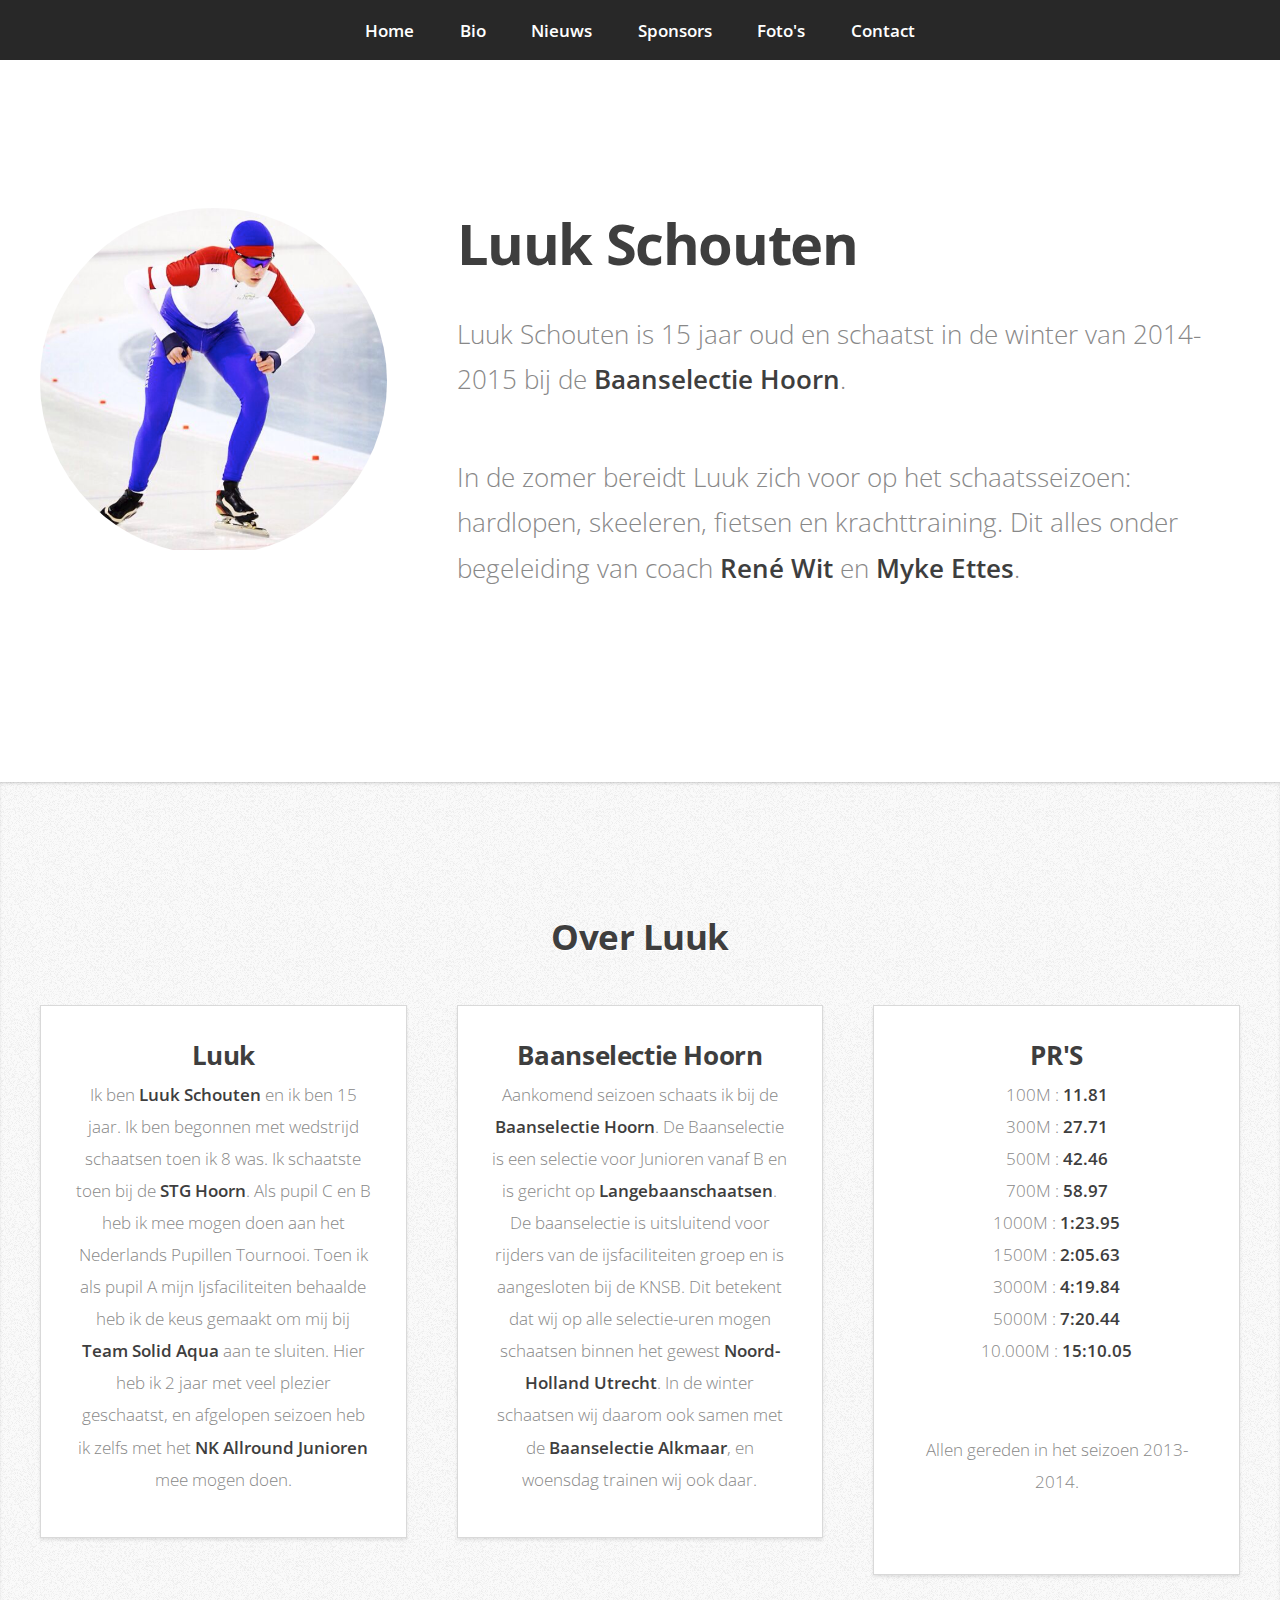
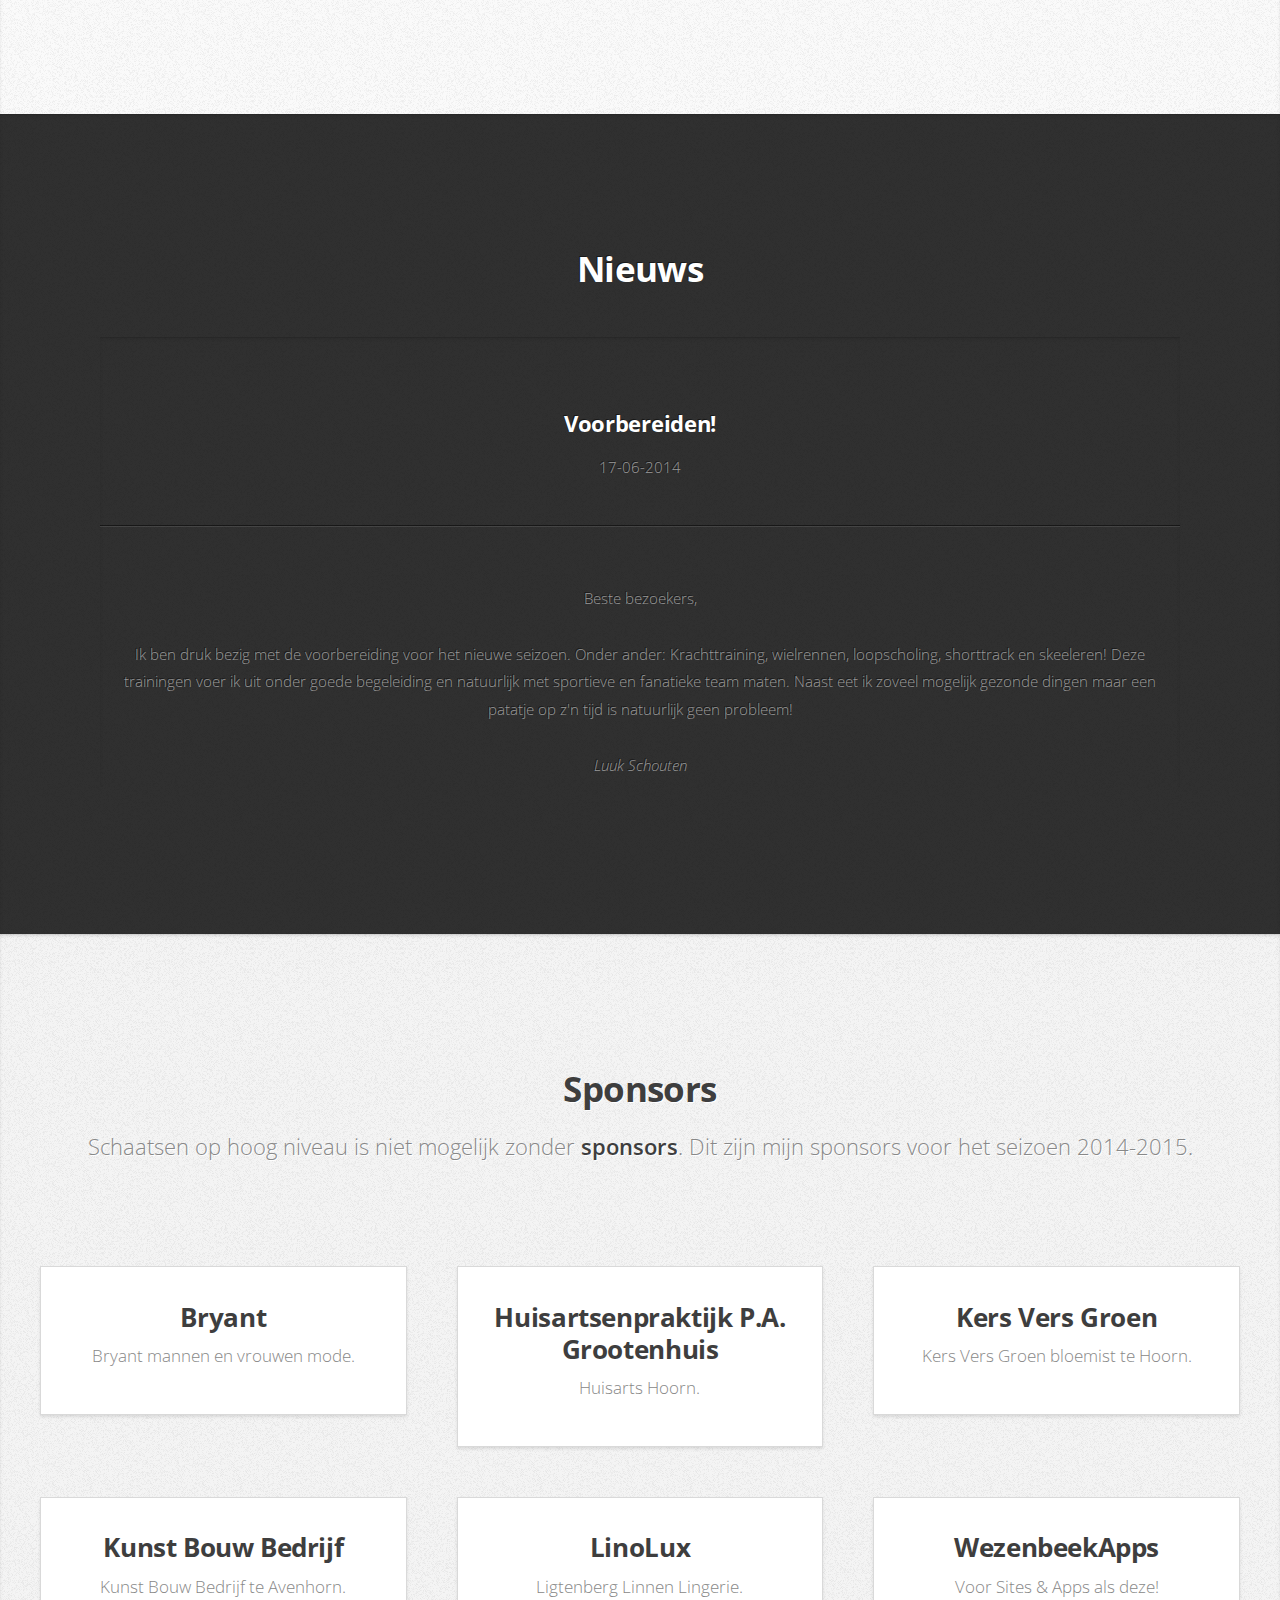
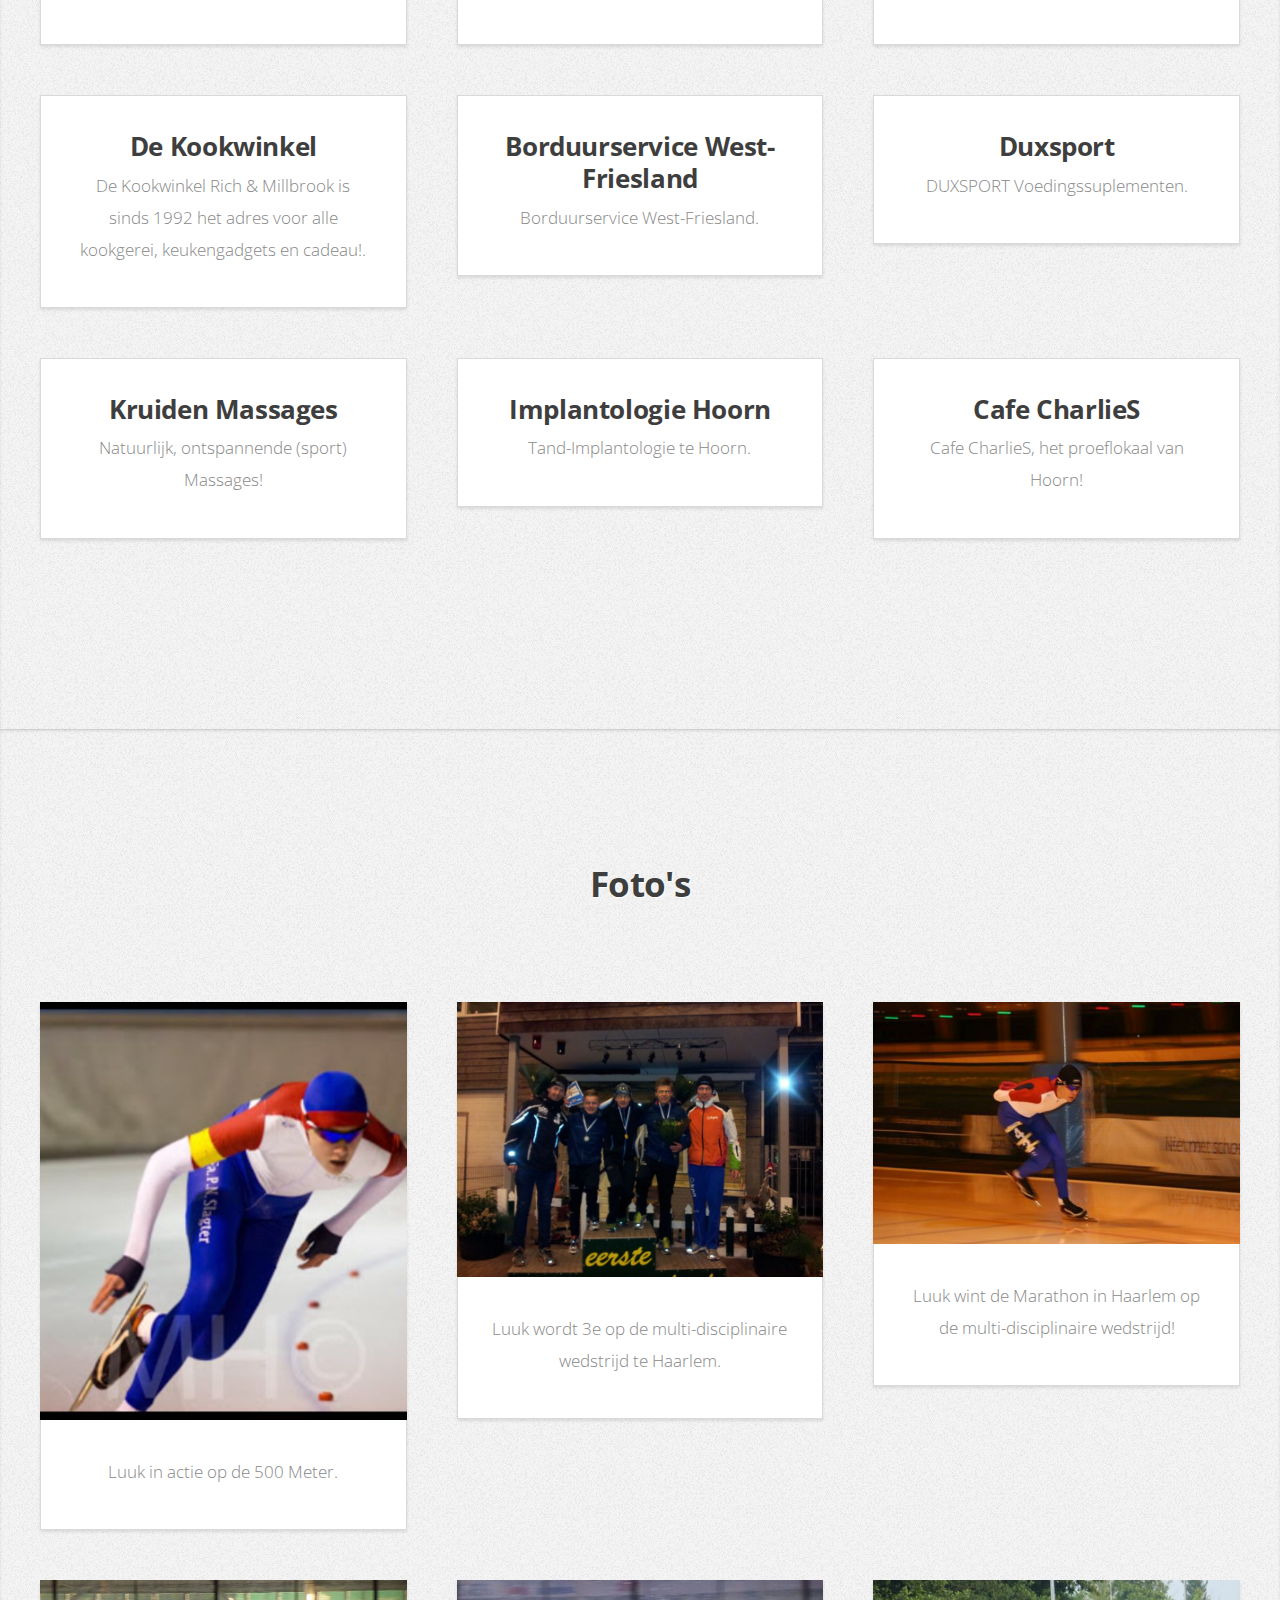
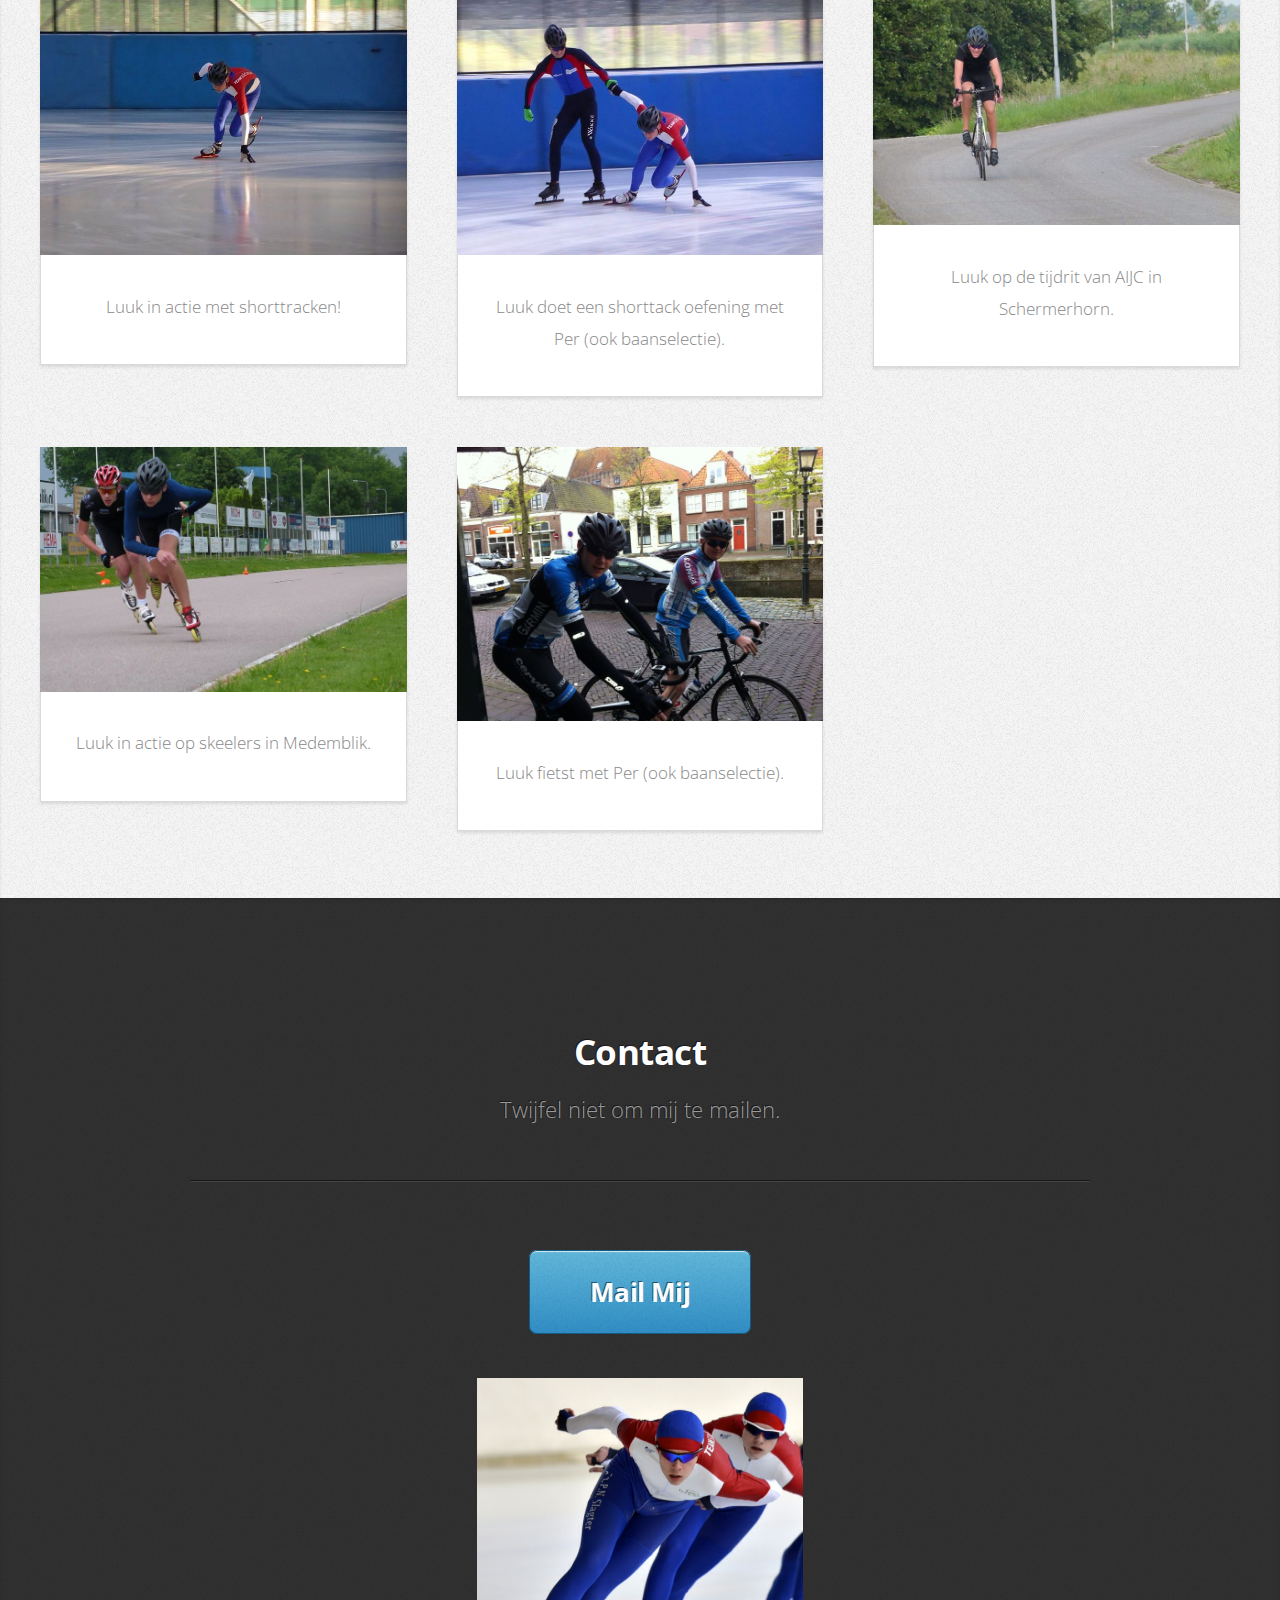
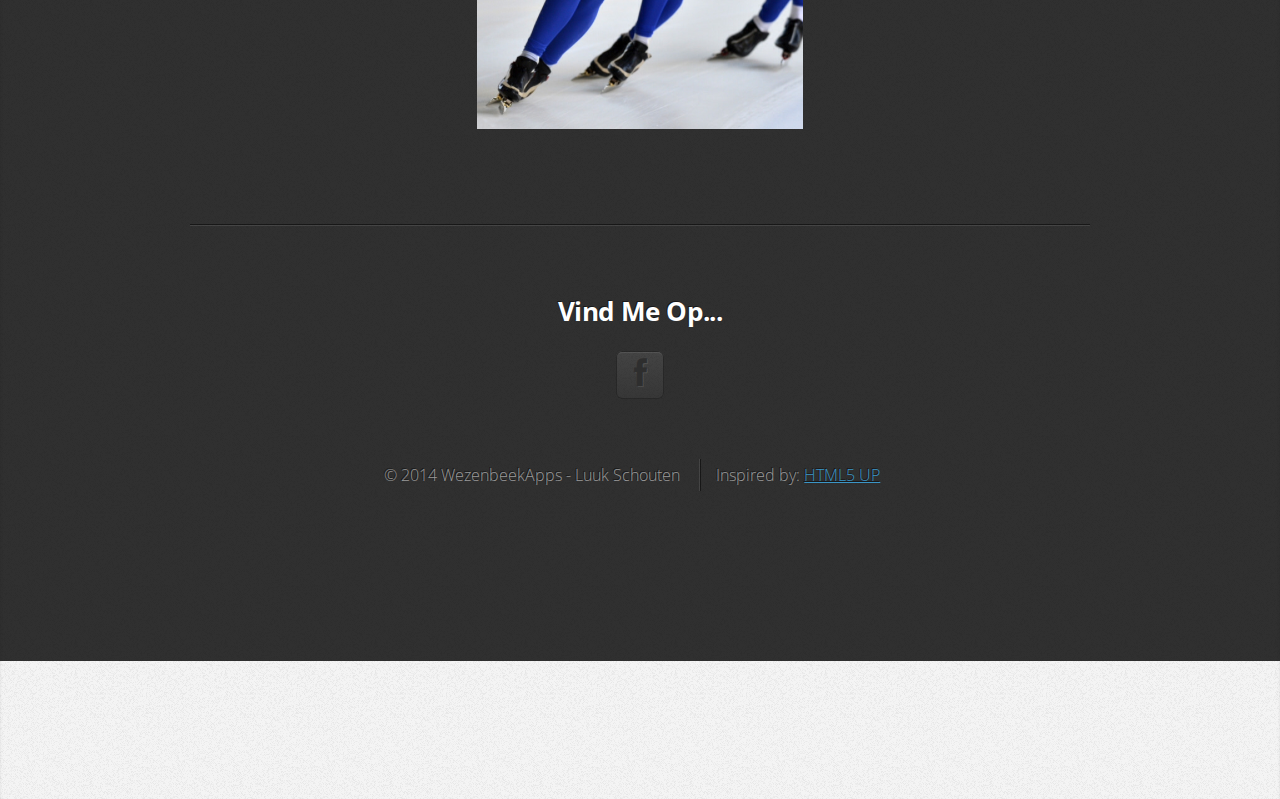
==== commit e373bf6f: "new" ====
--- a/index.html
+++ b/index.html
@@ -261,6 +261,41 @@
 								</article>
 							</div>
 						</div>
+						<div class="row">
+							<div class="4u">
+								<article class="box box-style2">
+									<a class="image image-full"><img src="FotosLuuk/image.jpeg" alt="" /></a>
+									<p>Luuk in actie met shorttracken!</p>
+								</article>
+							</div>
+							<div class="4u">
+								<article class="box box-style2">
+									<a class="image image-full"><img src="FotosLuuk/image[1].jpeg" alt="" /></a>
+									<p>Luuk doet een shorttack oefening met Per (ook baanselectie).</p>
+								</article>
+							</div>
+							<div class="4u">
+								<article class="box box-style2">
+									<a class="image image-full"><img src="FotosLuuk/image[2].jpeg" alt="" /></a>
+									<p>Luuk op de tijdrit van AIJC in Schermerhorn.</p>
+								</article>
+							</div>
+						</div>
+						<div class="row">
+							<div class="4u">
+								<article class="box box-style2">
+									<a class="image image-full"><img src="FotosLuuk/image[3].jpeg" alt="" /></a>
+									<p>Luuk in actie op skeelers in Medemblik.</p>
+								</article>
+							</div>
+							<div class="4u">
+								<article class="box box-style2">
+									<a class="image image-full"><img src="FotosLuuk/image[4].jpeg" alt="" /></a>
+									<p>Luuk fietst met Per (ook baanselectie).</p>
+								</article>
+							</div>
+							
+						</div>
 						<p>&nbsp;</p>
 			</div>
 
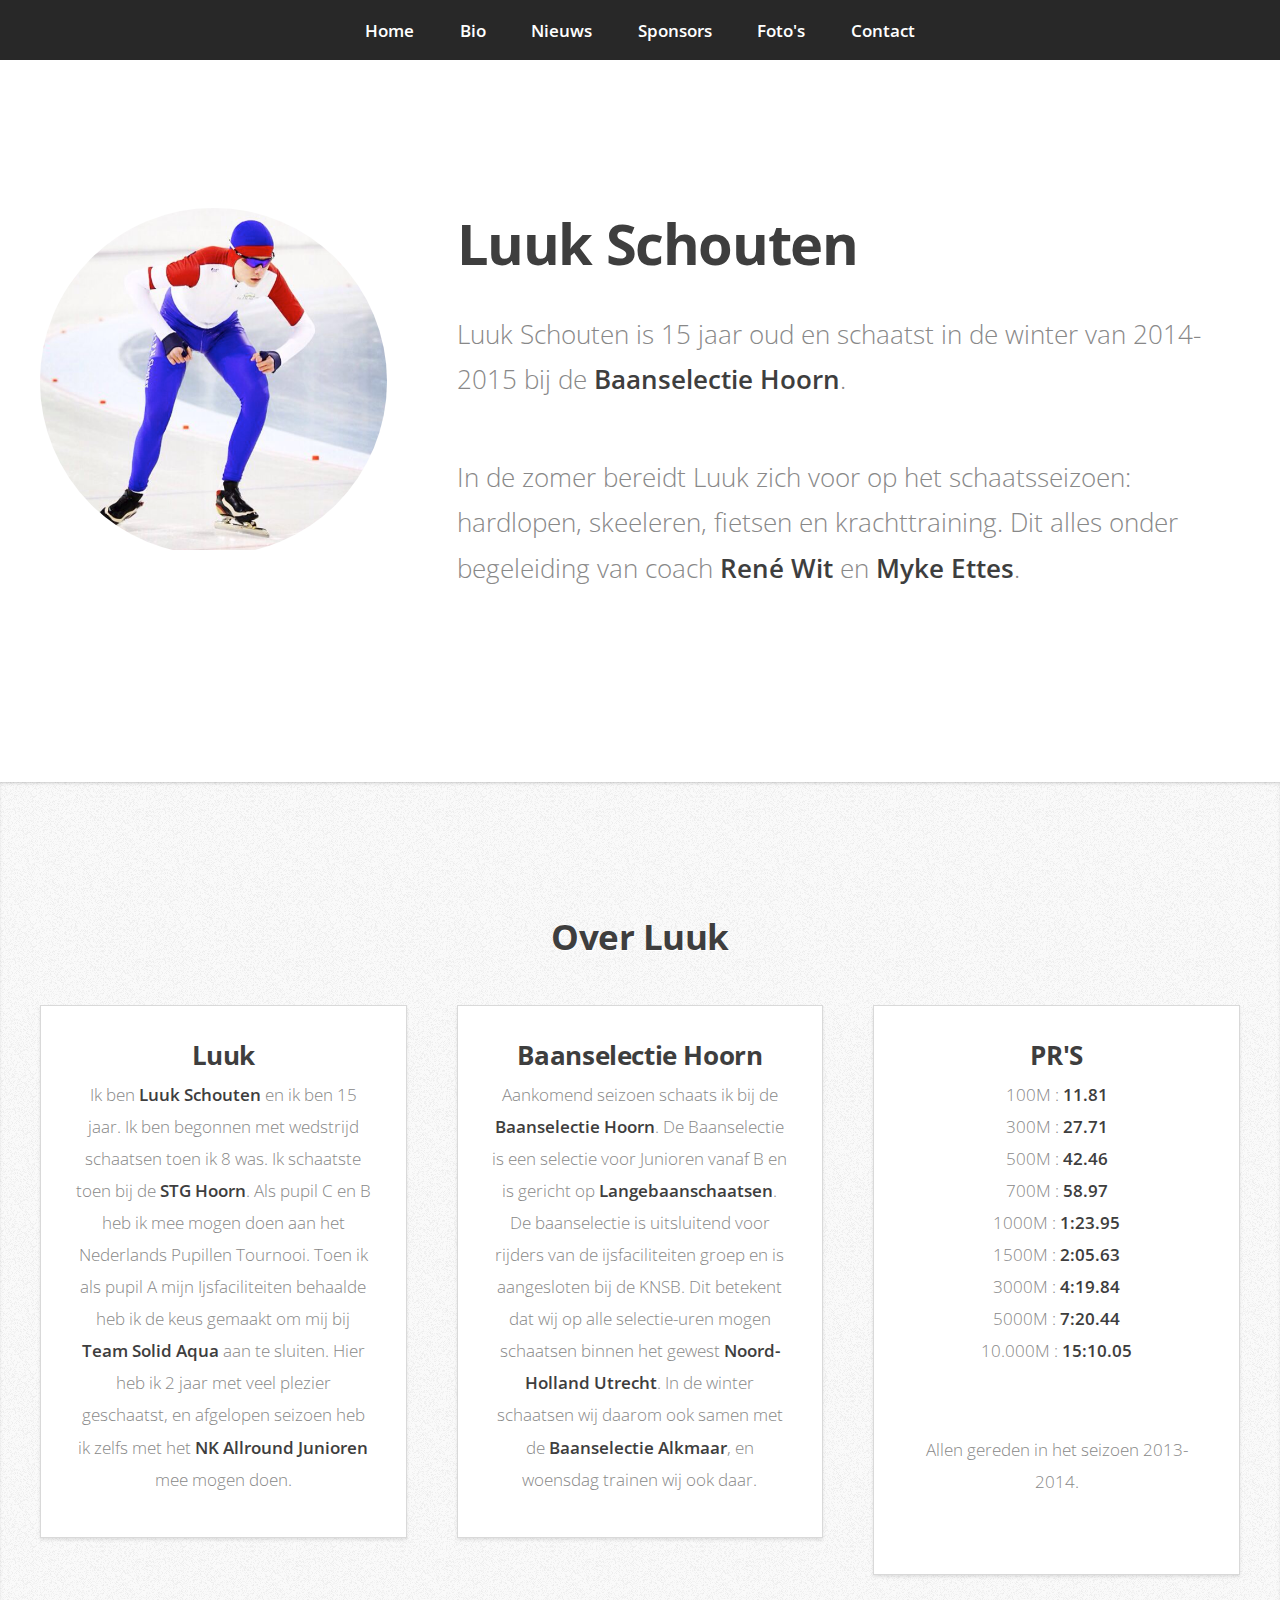
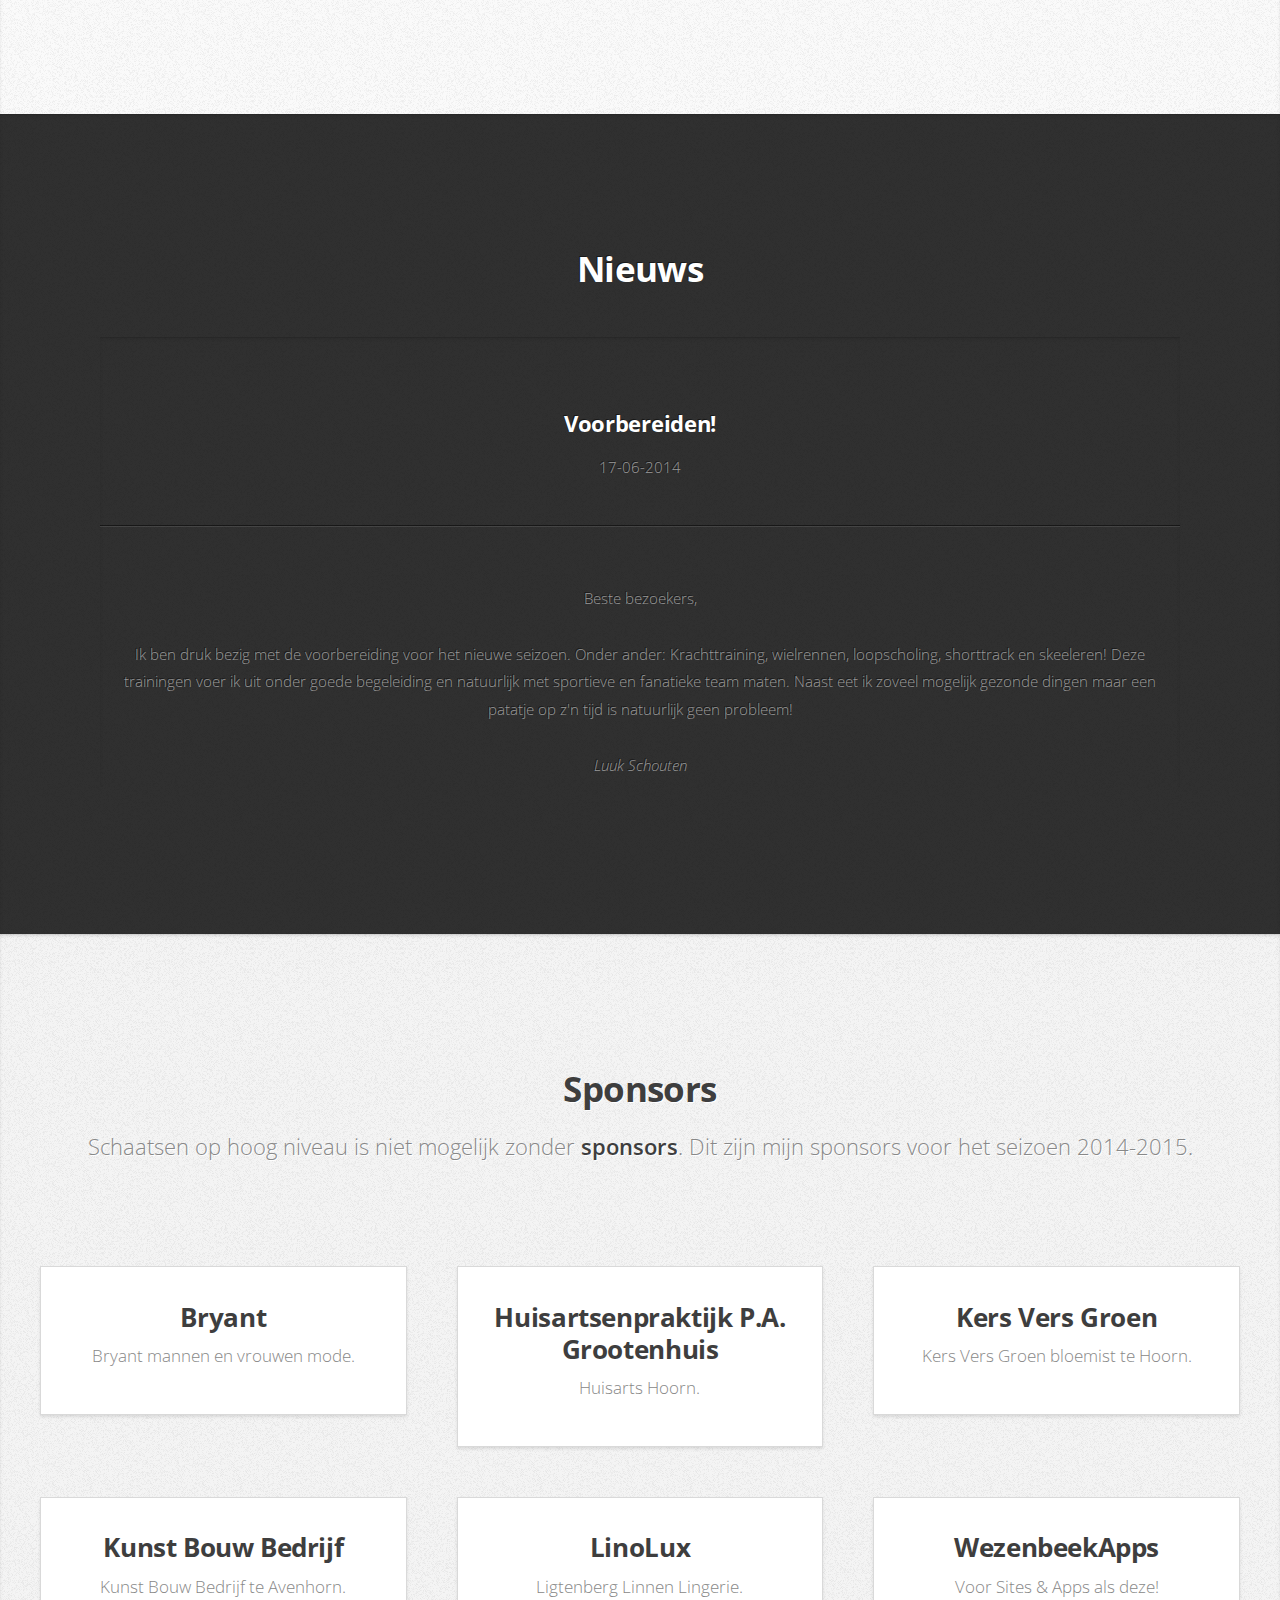
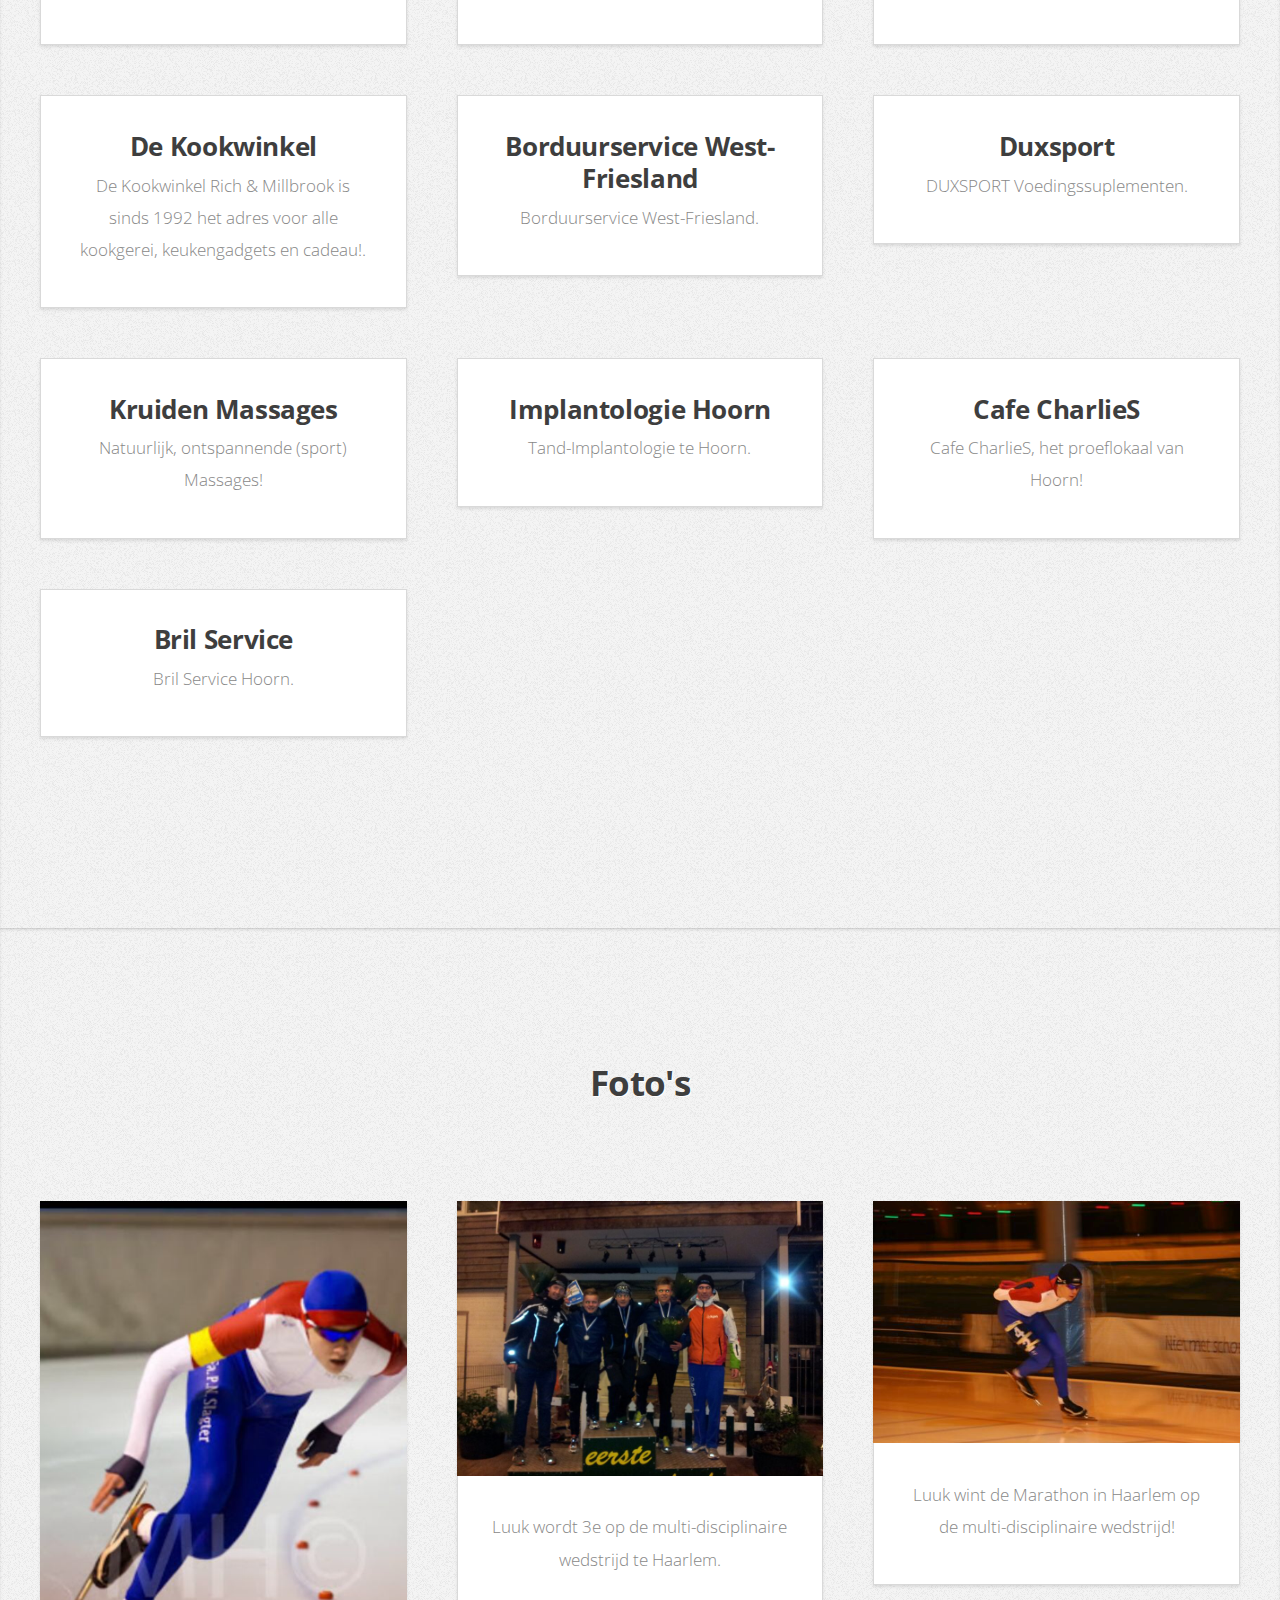
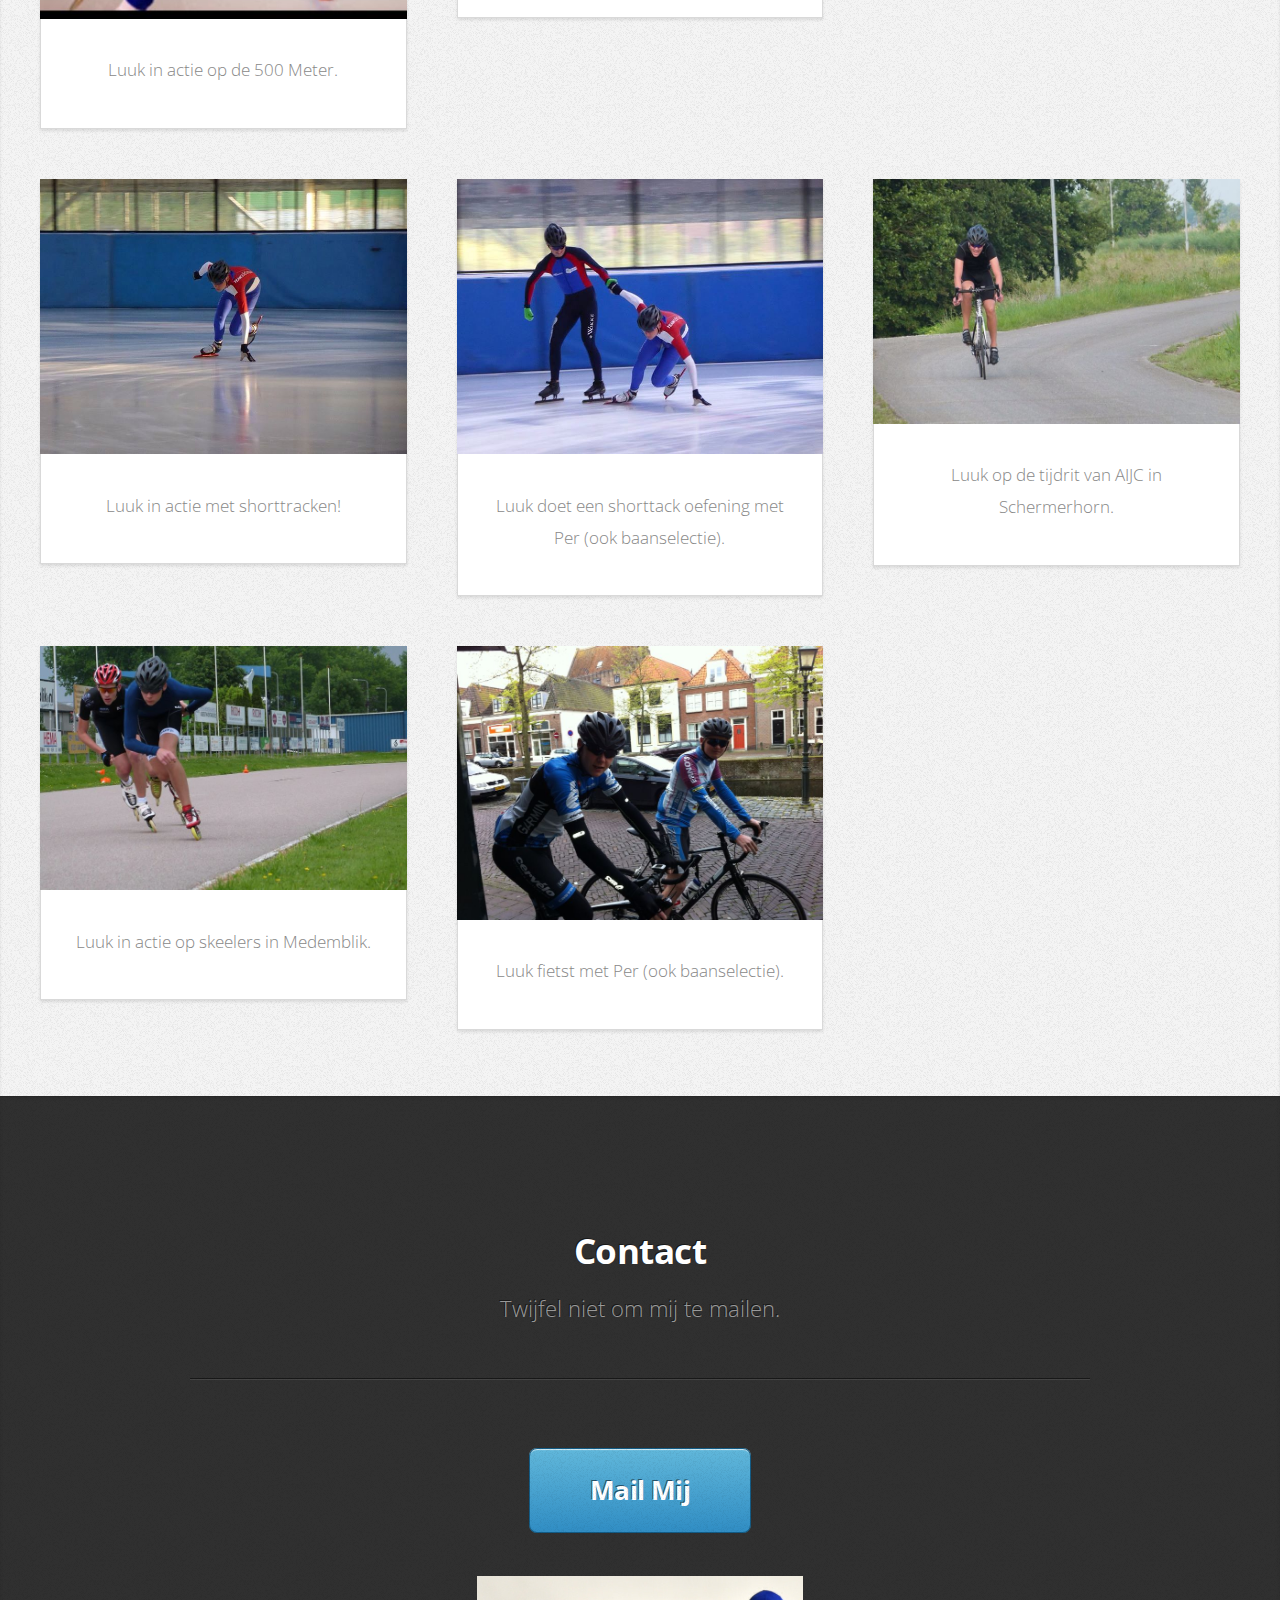
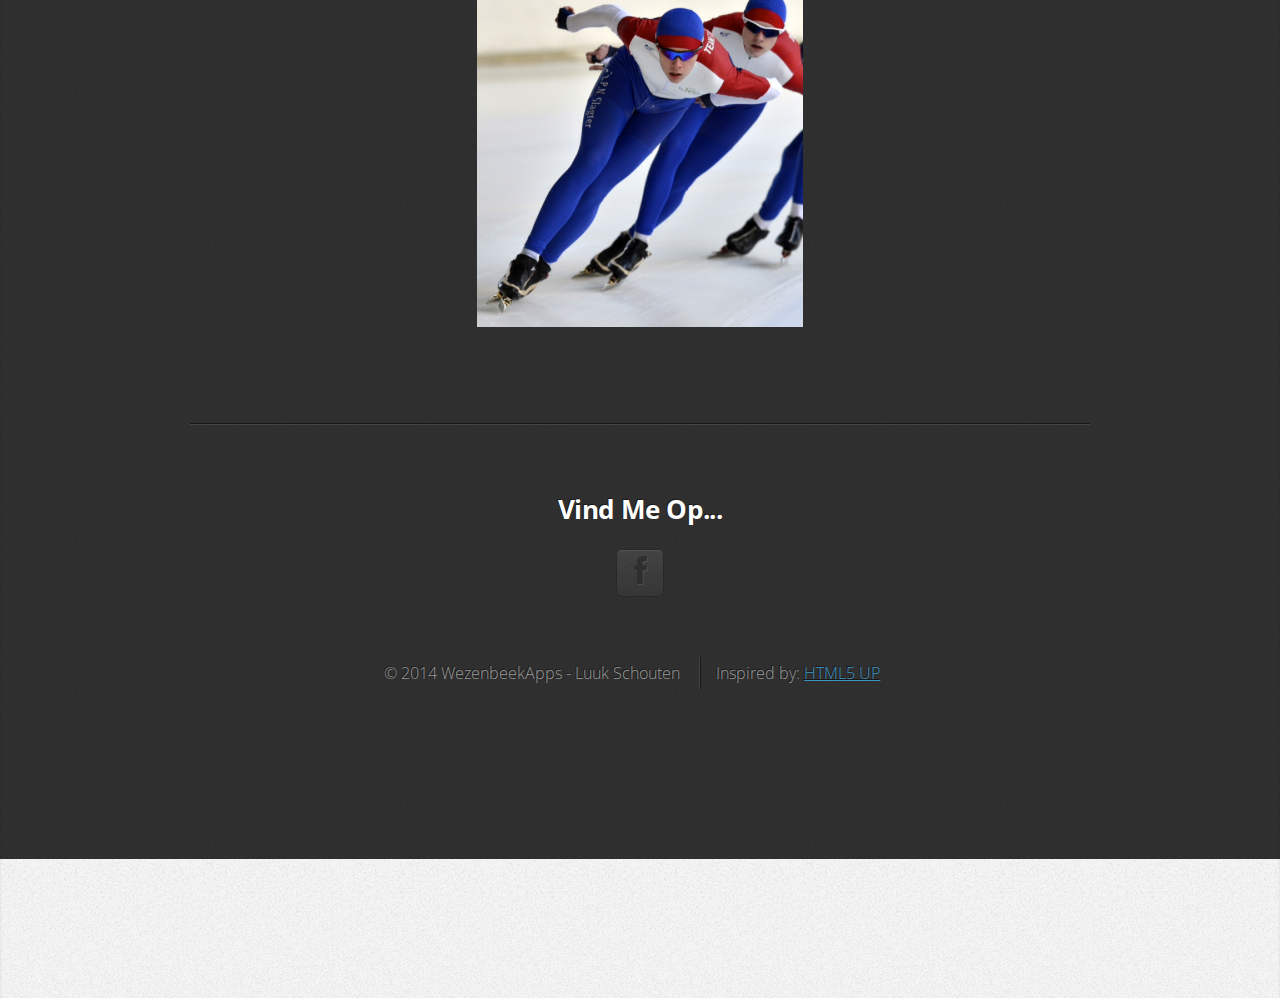
==== commit f0614b4e: "Added Sponsor" ====
--- a/index.html
+++ b/index.html
@@ -218,6 +218,19 @@
 								</article>
 							</div>
 						</div>
+						
+						<div class="row">
+						<div class="4u">
+								<article class="box box-style2">
+
+									<h3><a href="http://www.brilservice.nl" target="_blank">Bril Service</a></h3>
+									<p>Bril Service Hoorn.</p>
+								</article>
+							</div>
+							
+						</div>
+						
+						
 					</div>
 				</article>
 				<script language="javascript">
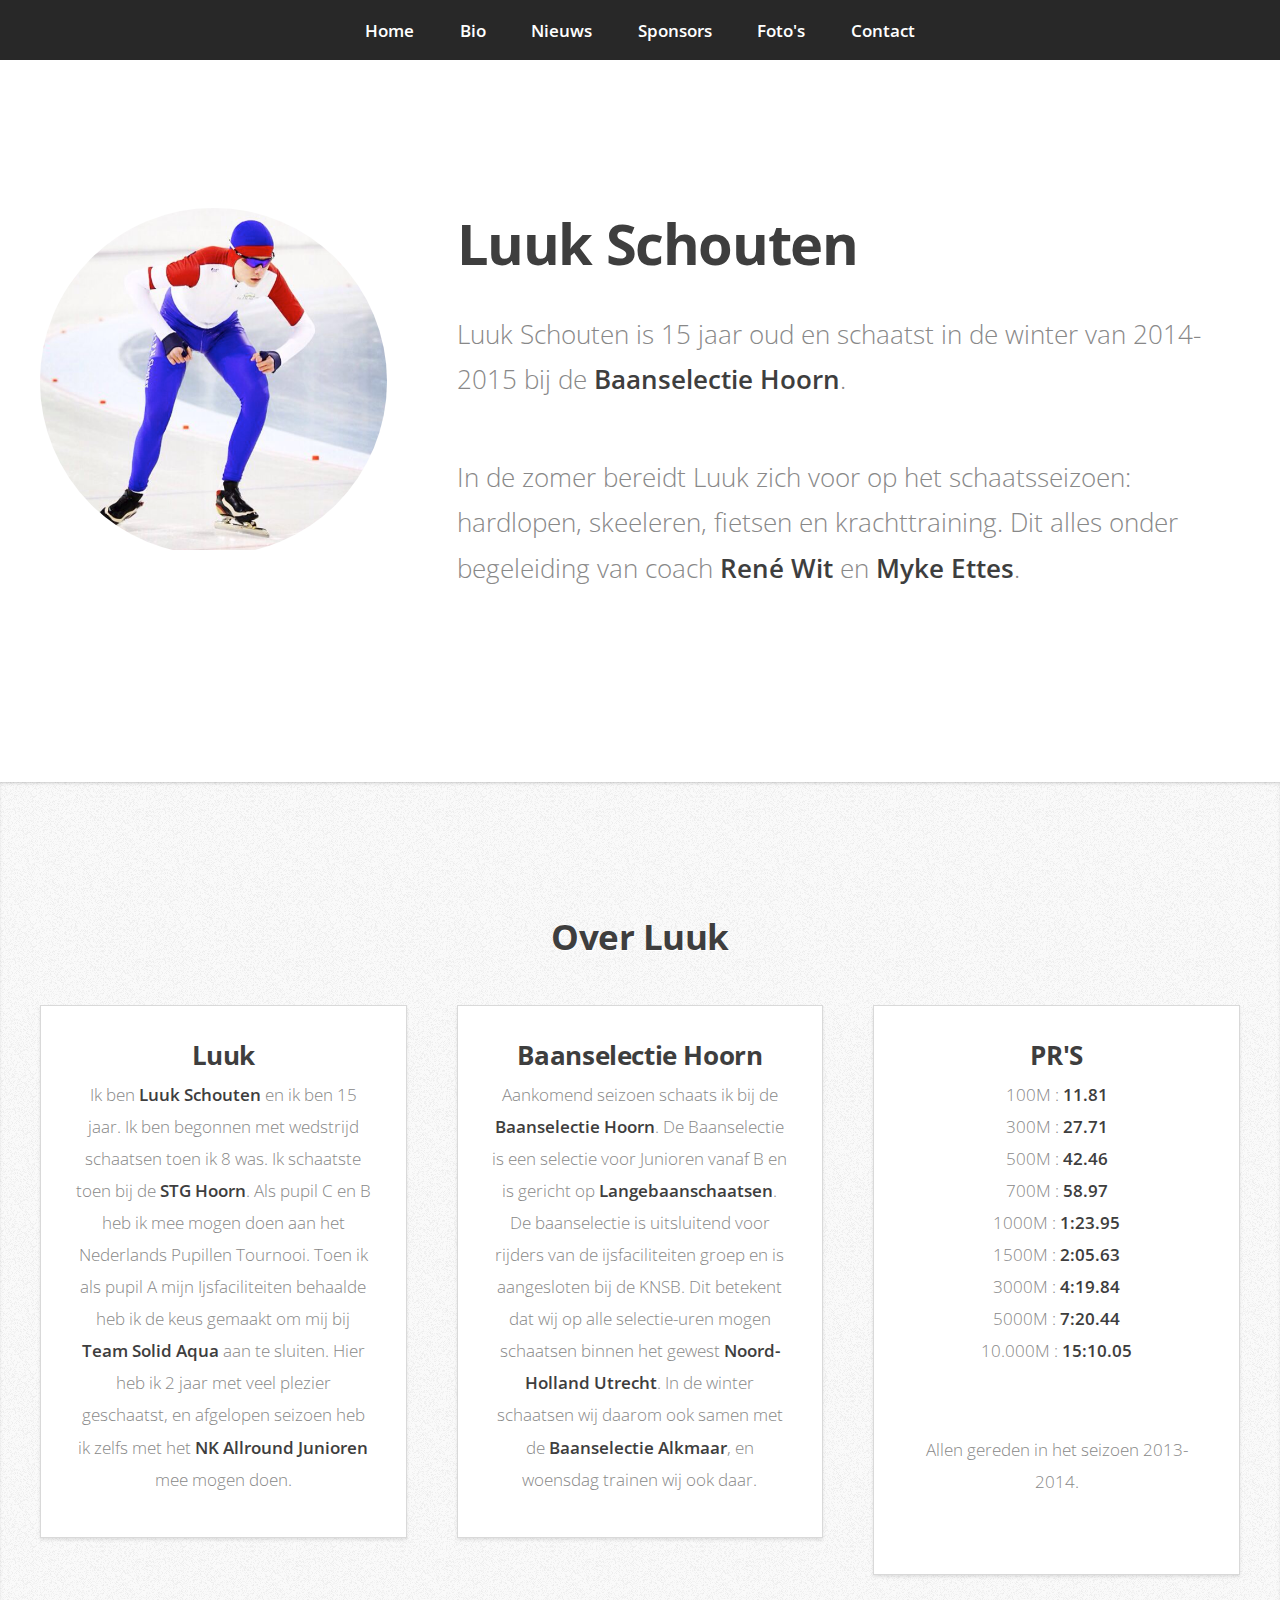
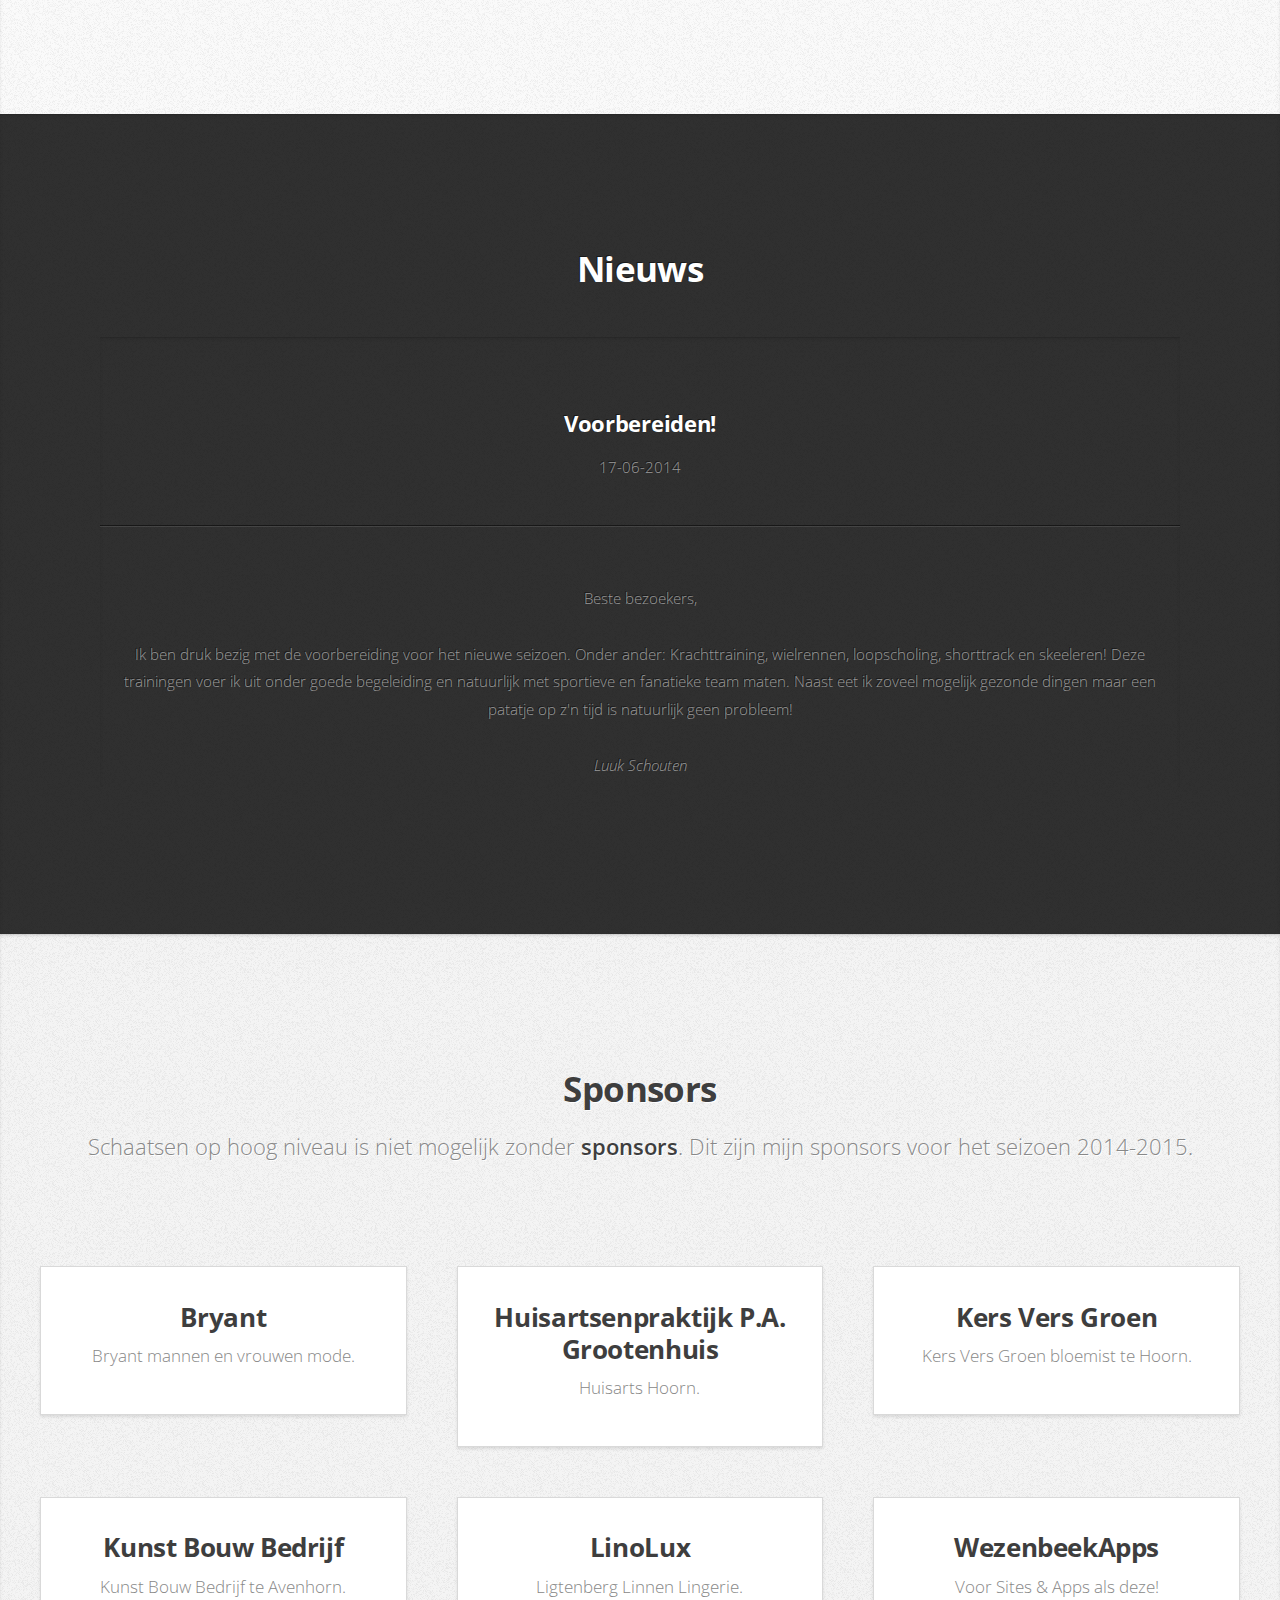
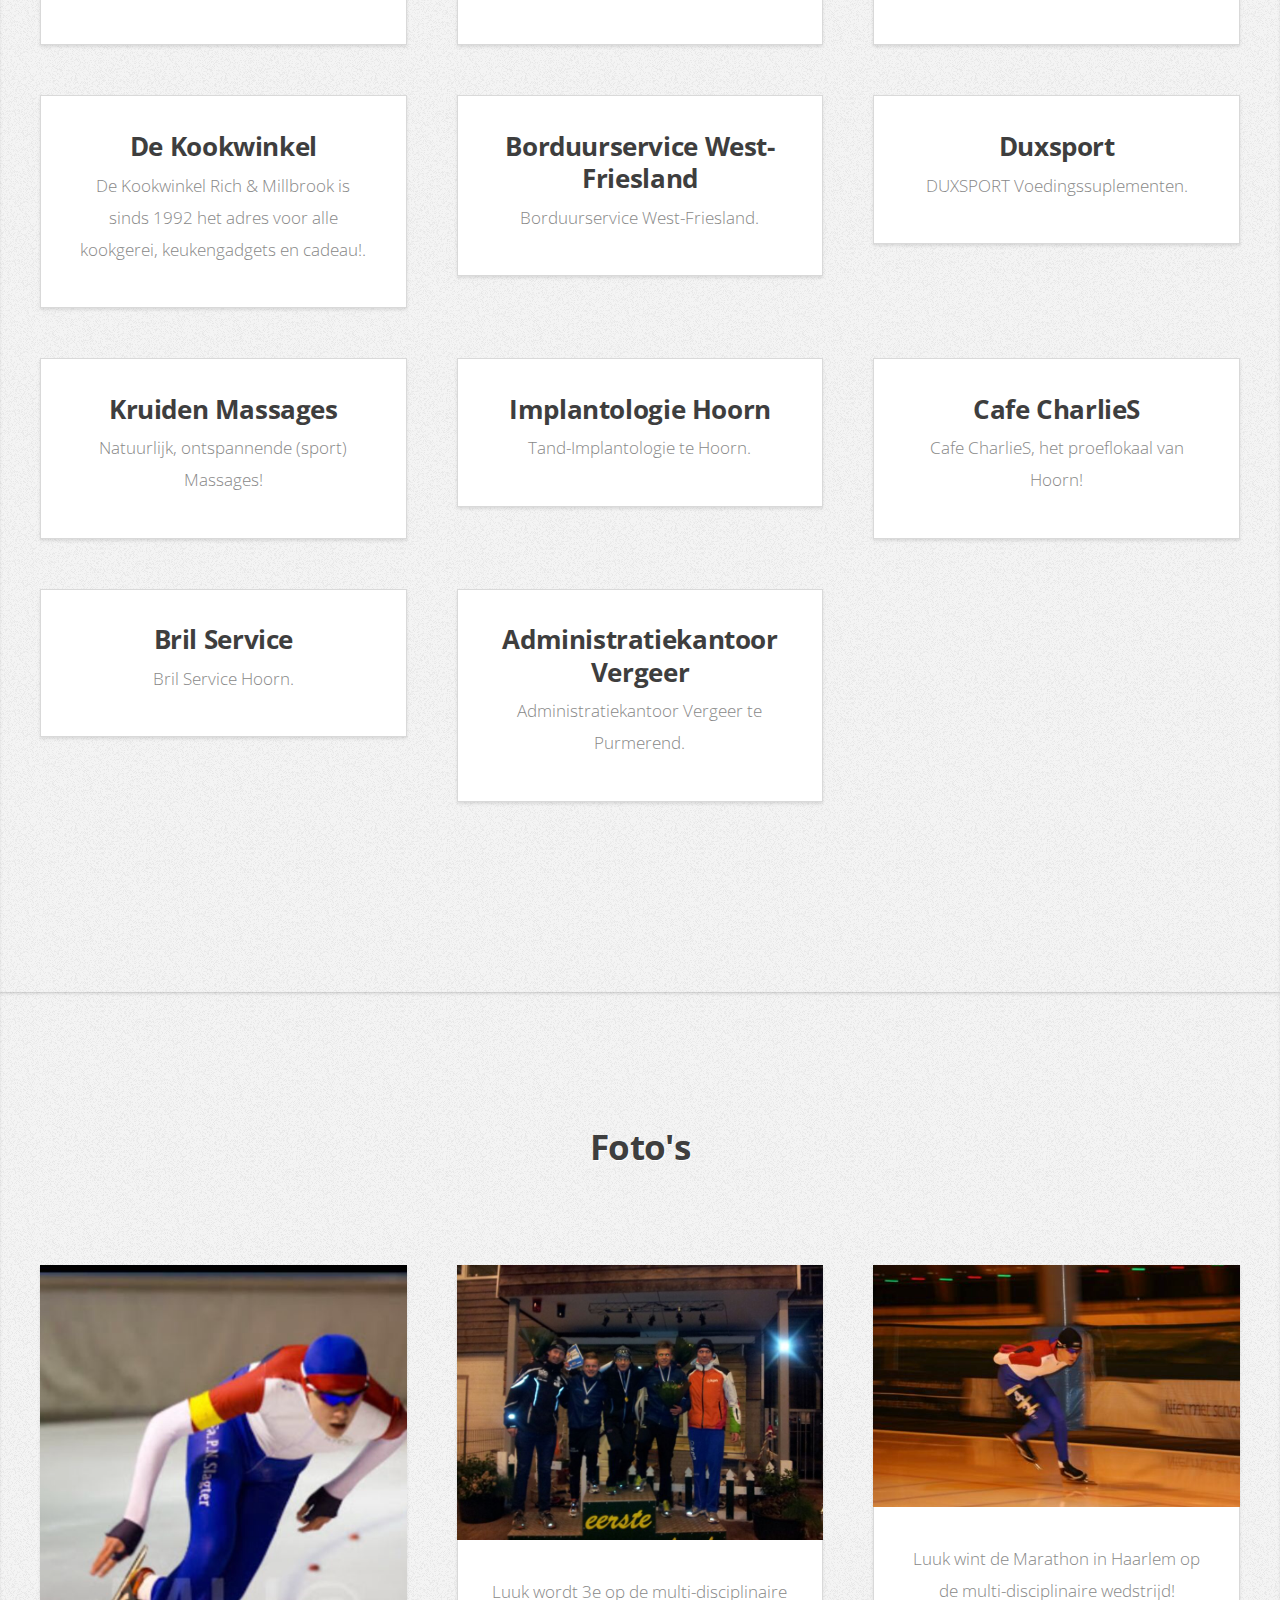
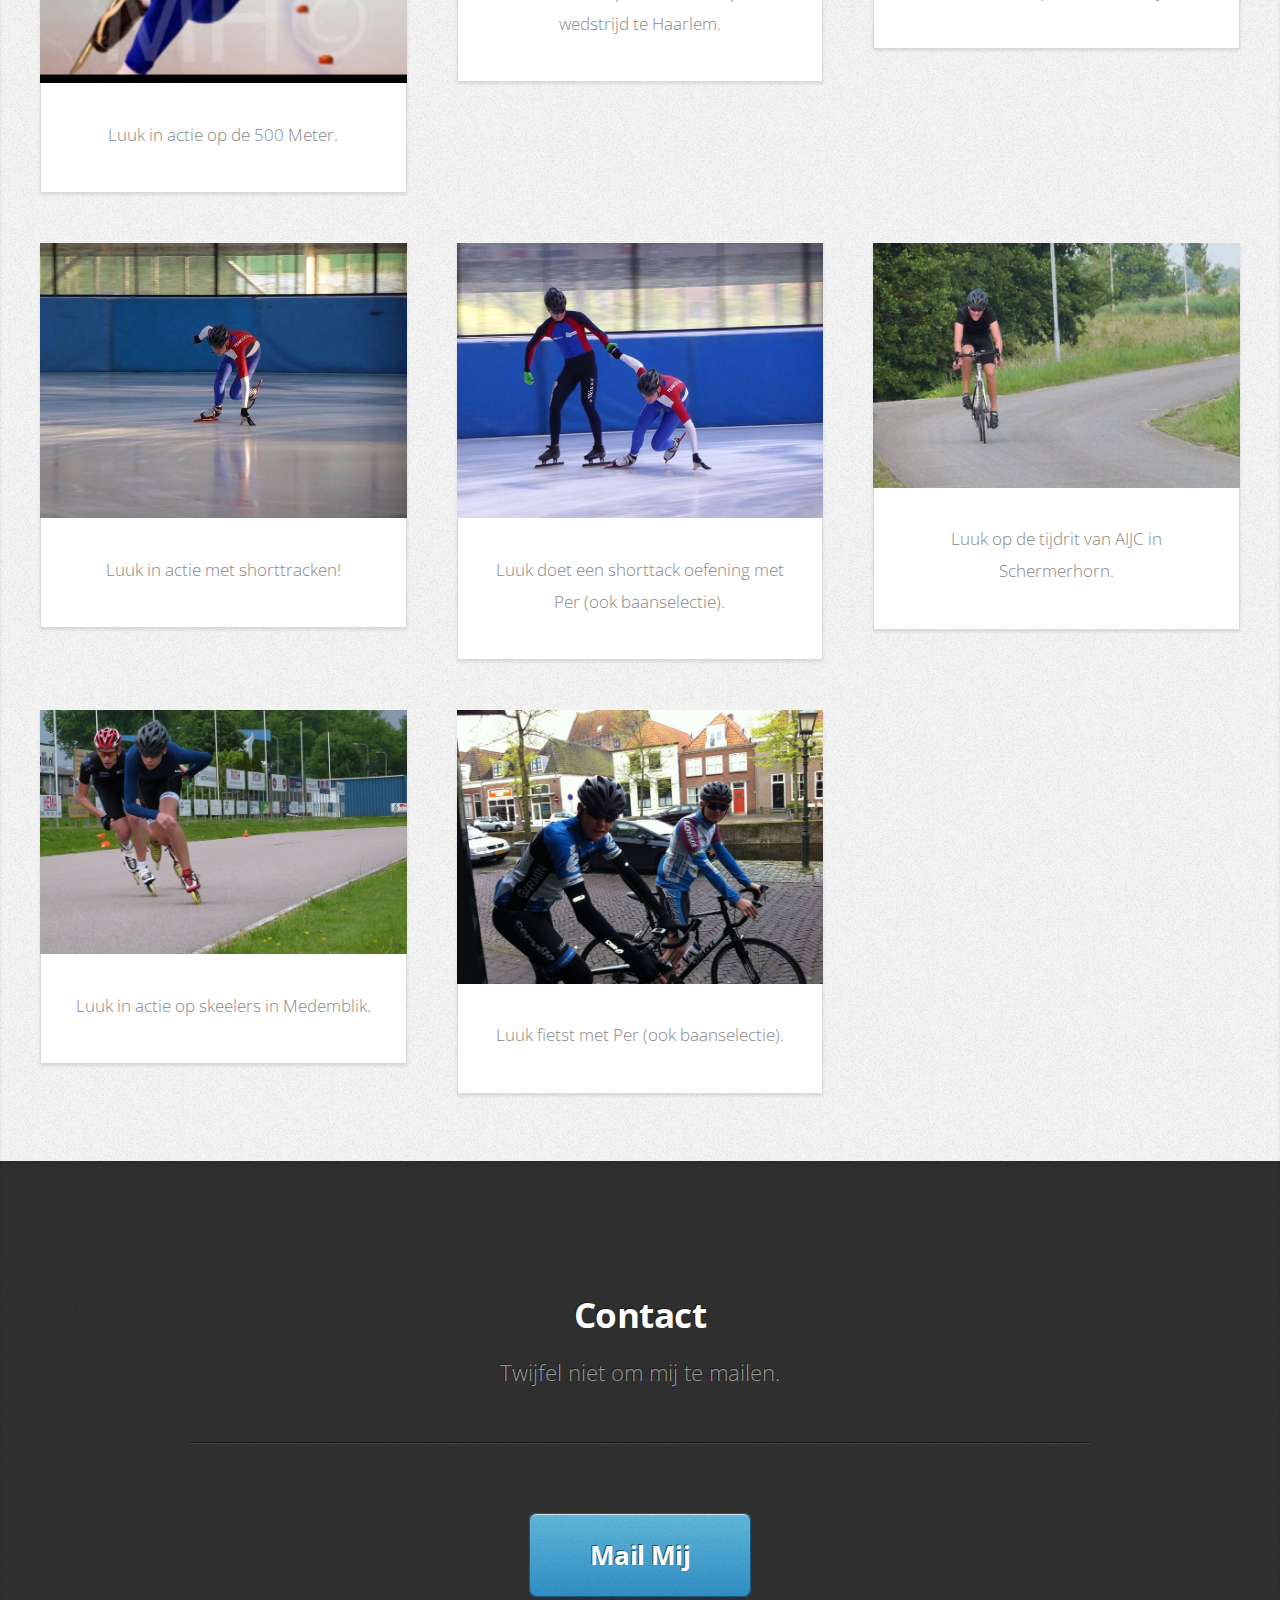
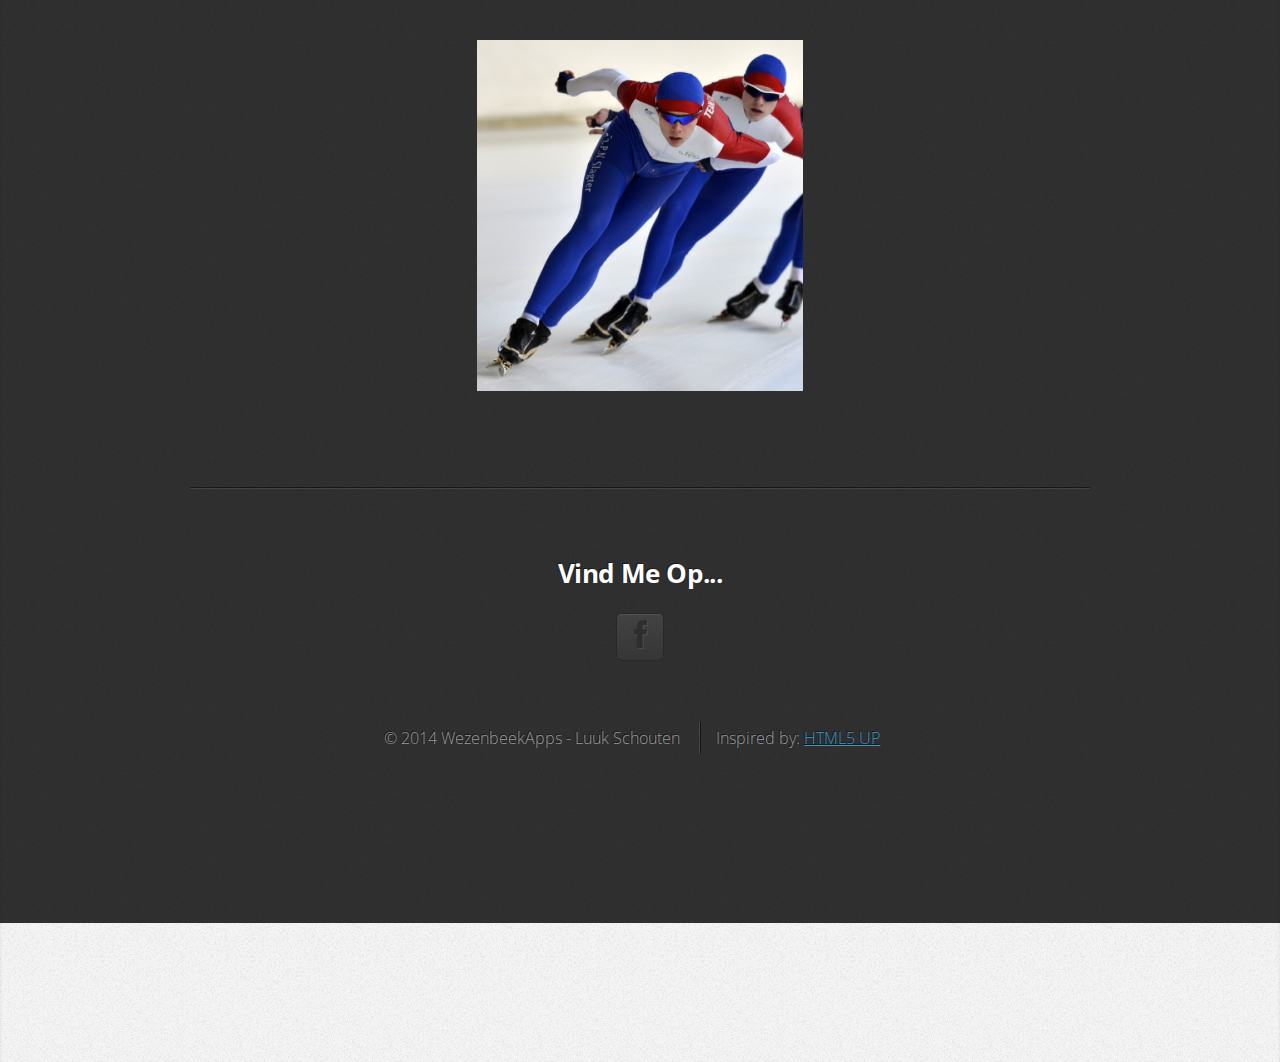
==== commit 475eb8cd: "added sponsor" ====
--- a/index.html
+++ b/index.html
@@ -227,6 +227,14 @@
 									<p>Bril Service Hoorn.</p>
 								</article>
 							</div>
+						
+						<div class="4u">
+								<article class="box box-style2">
+
+									<h3><a href="http://www.brilservice.nl" target="_blank">Administratiekantoor Vergeer</a></h3>
+									<p>Administratiekantoor Vergeer te Purmerend.</p>
+								</article>
+							</div>
 							
 						</div>
 						
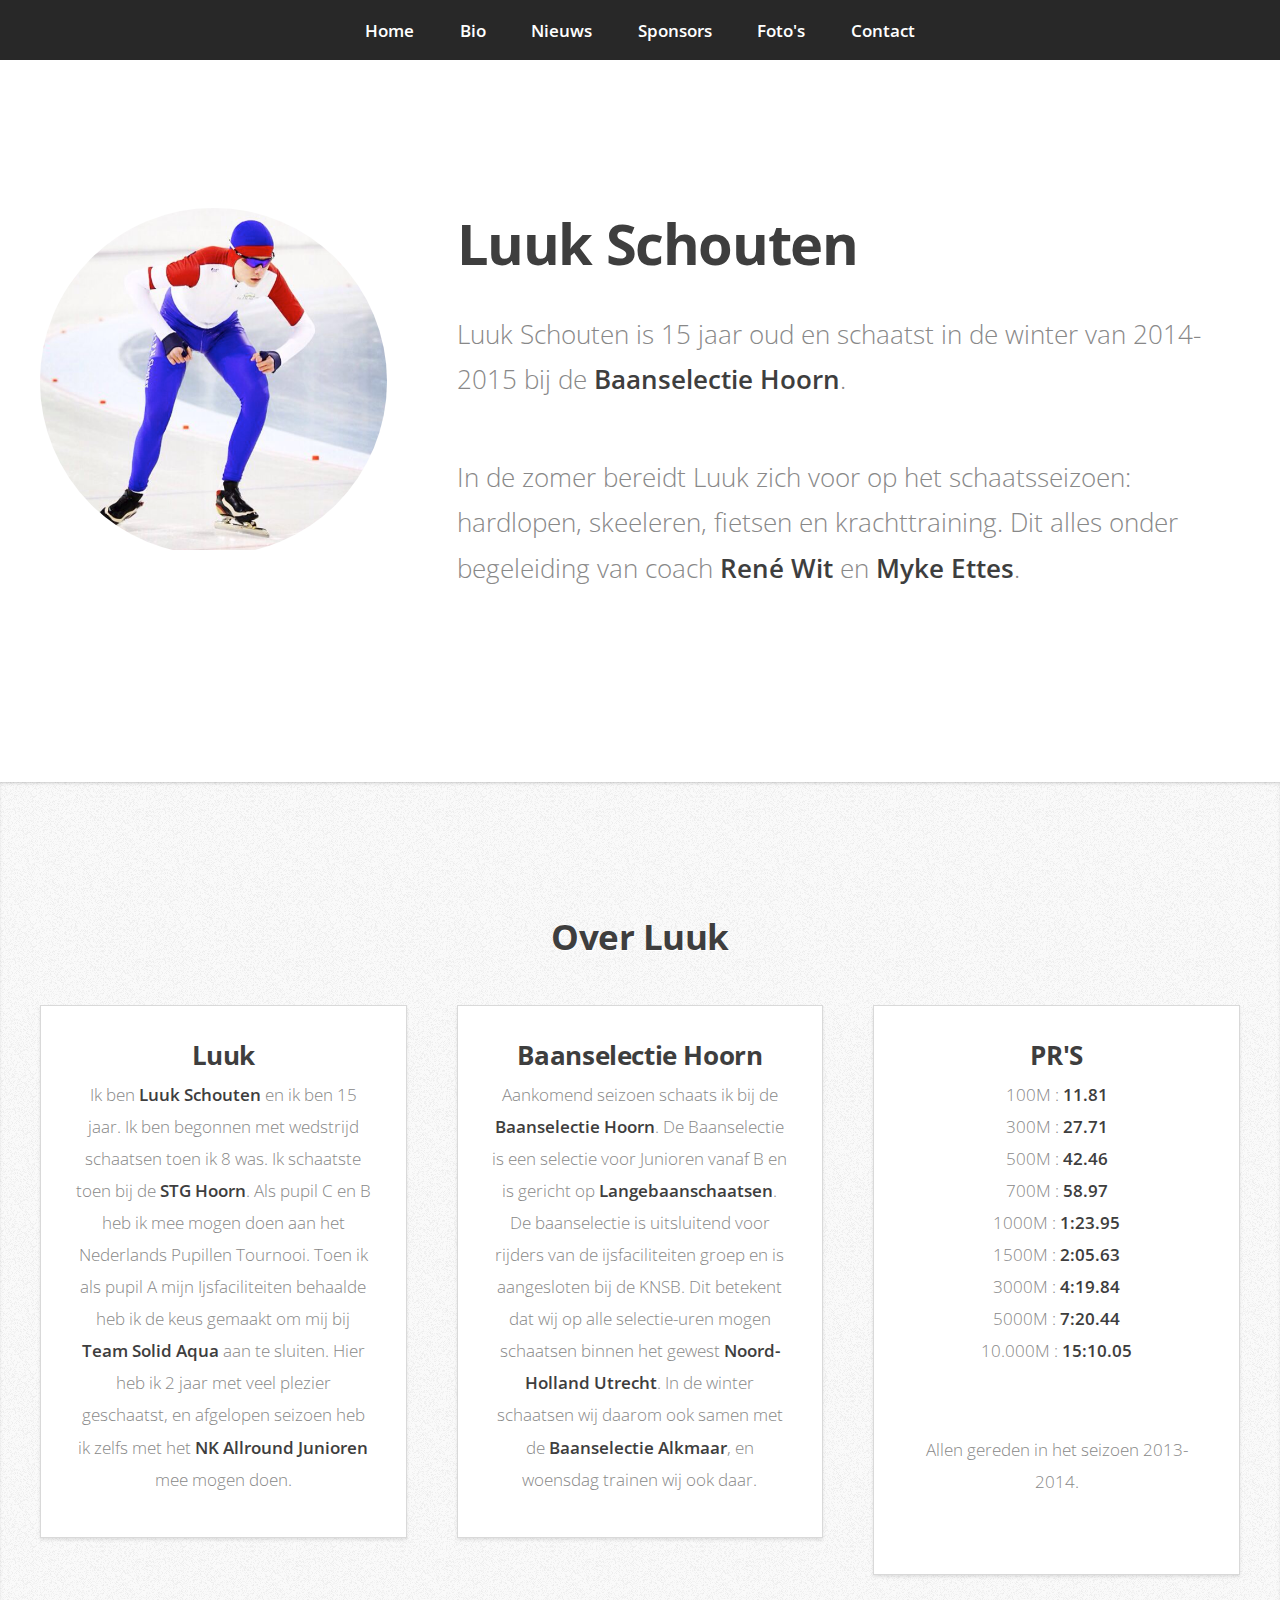
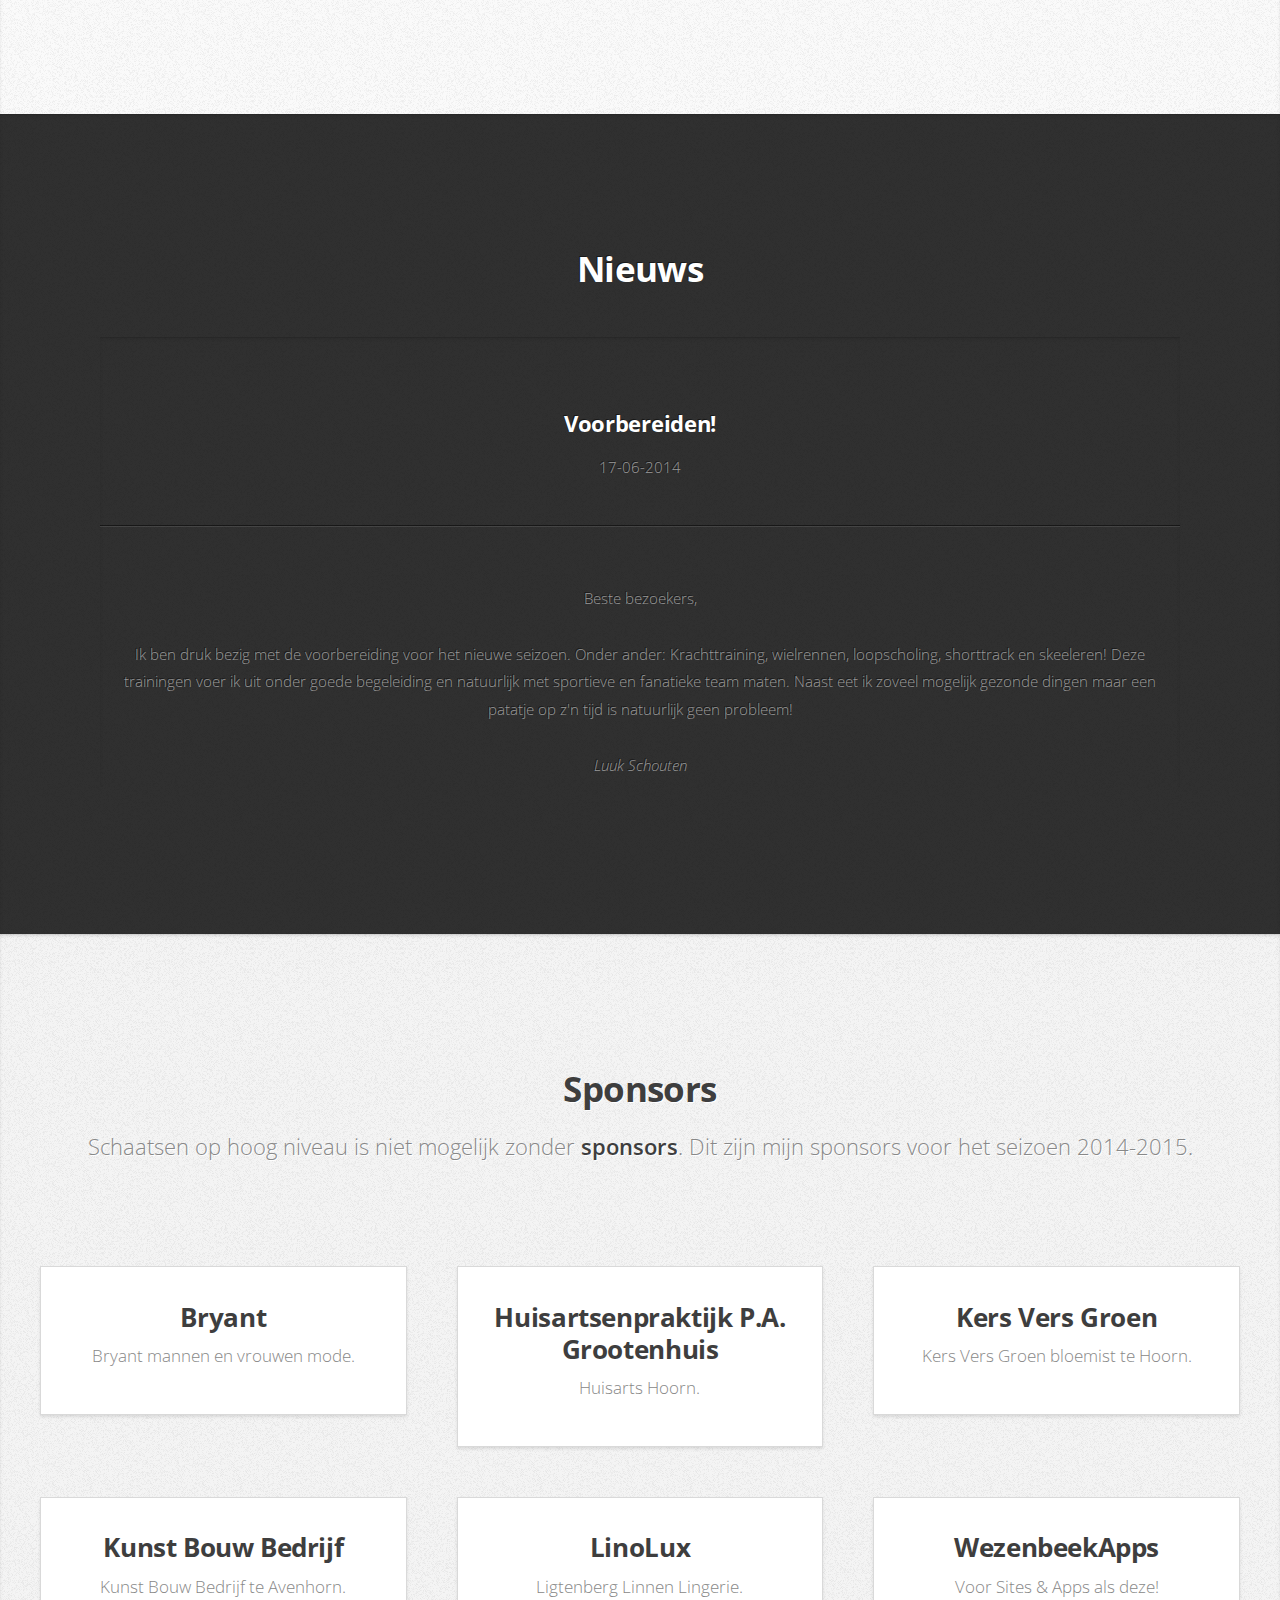
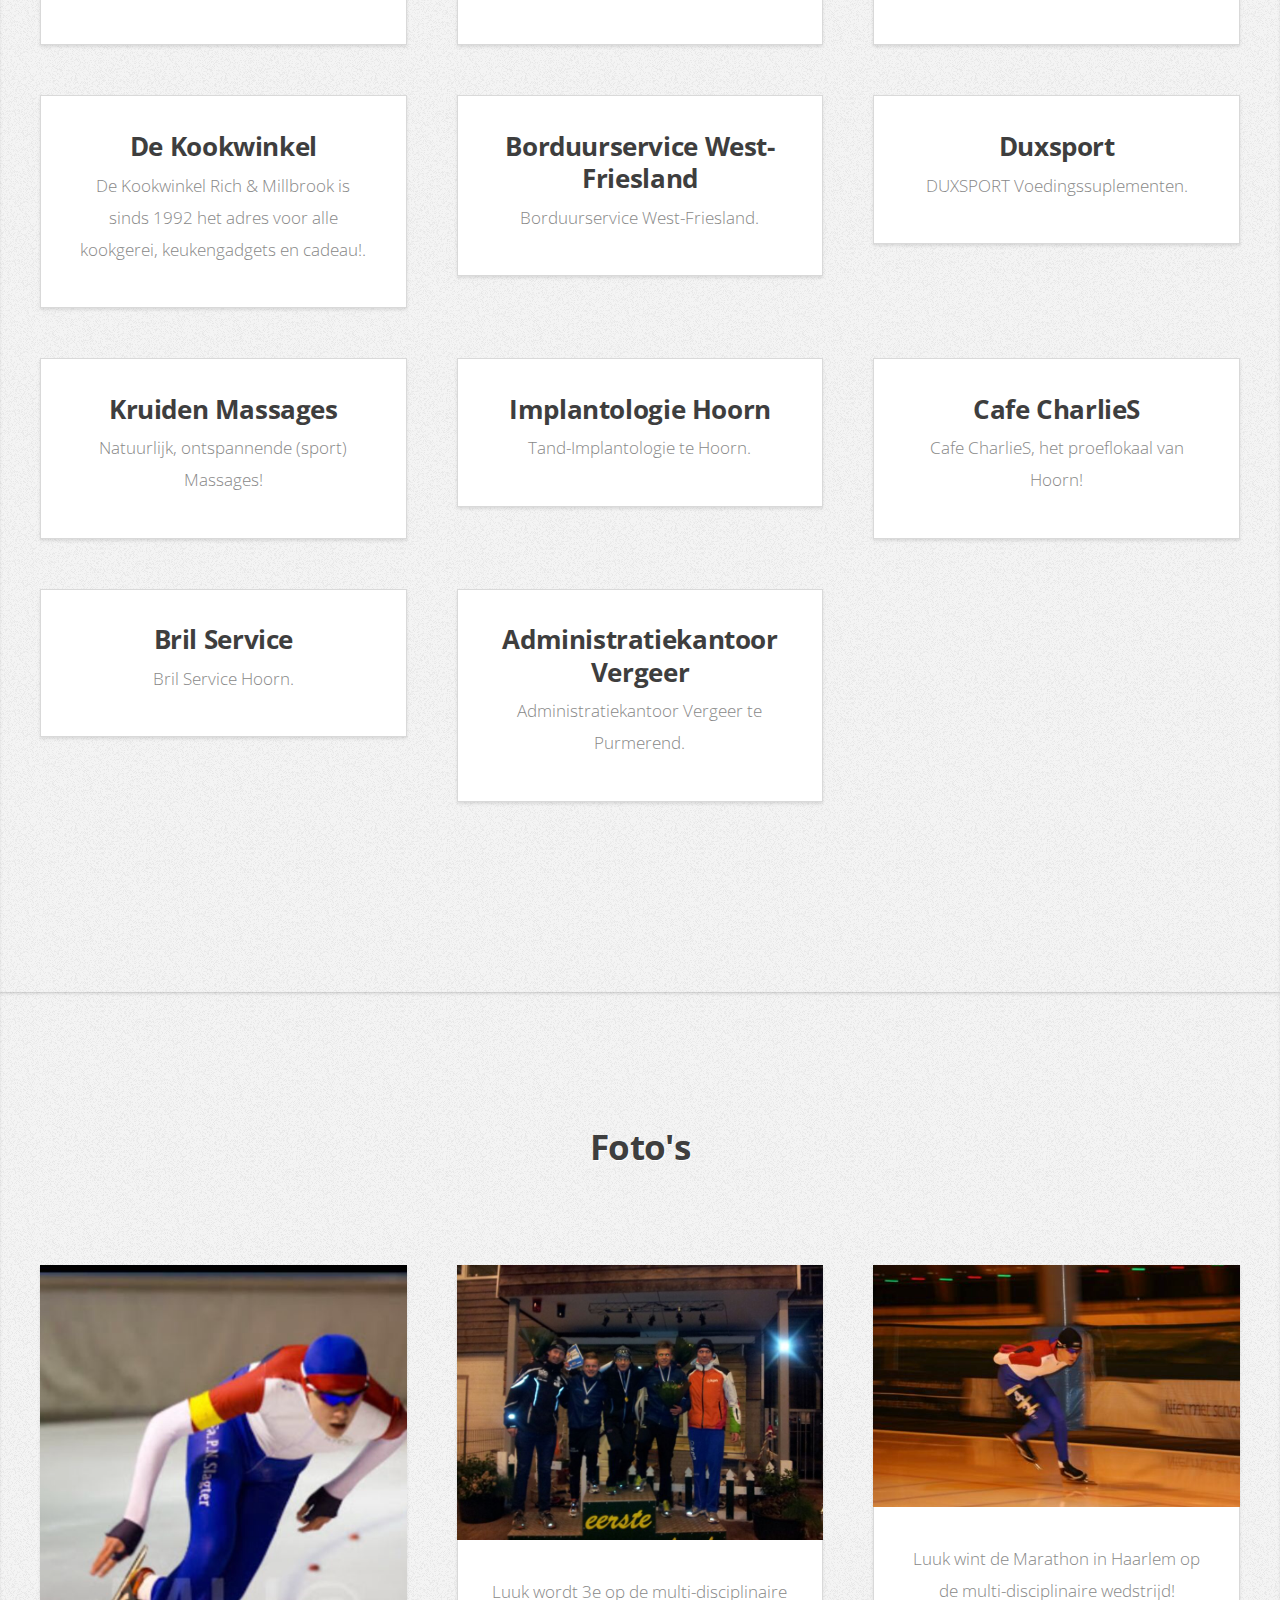
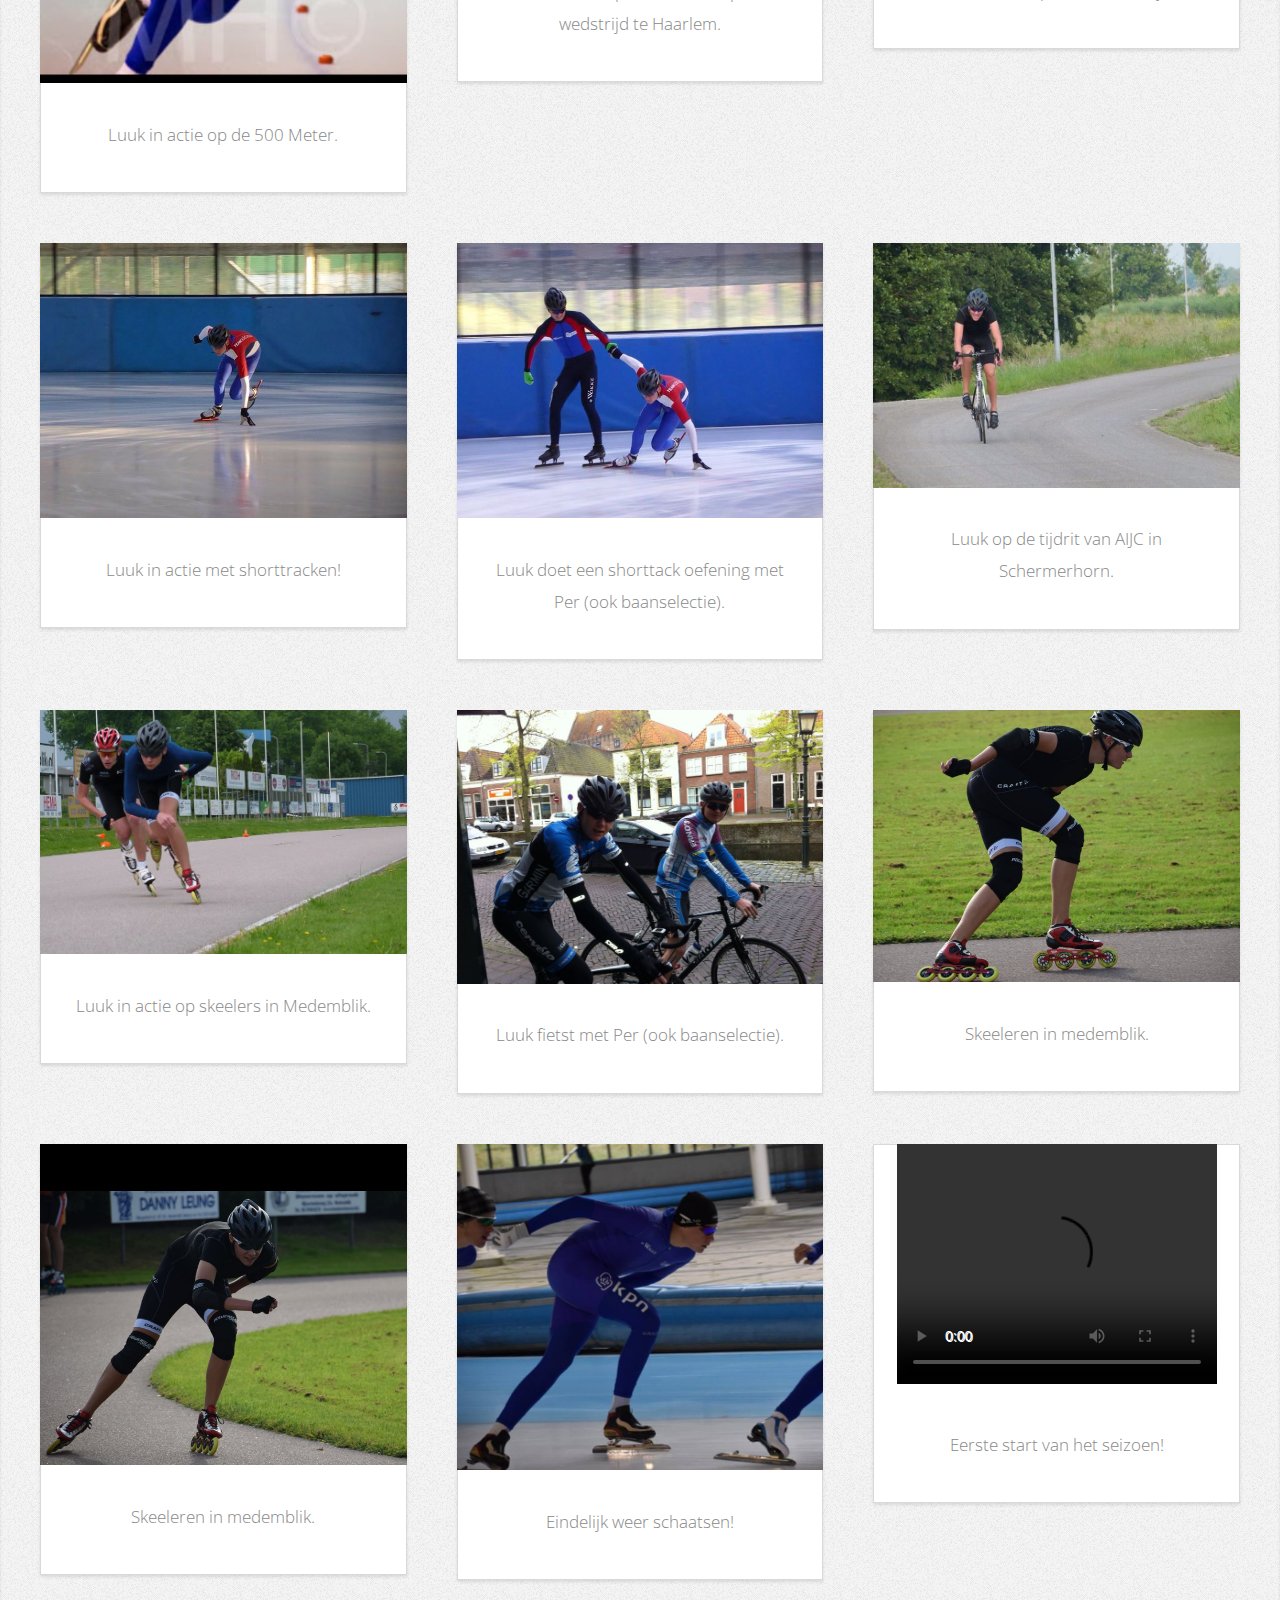
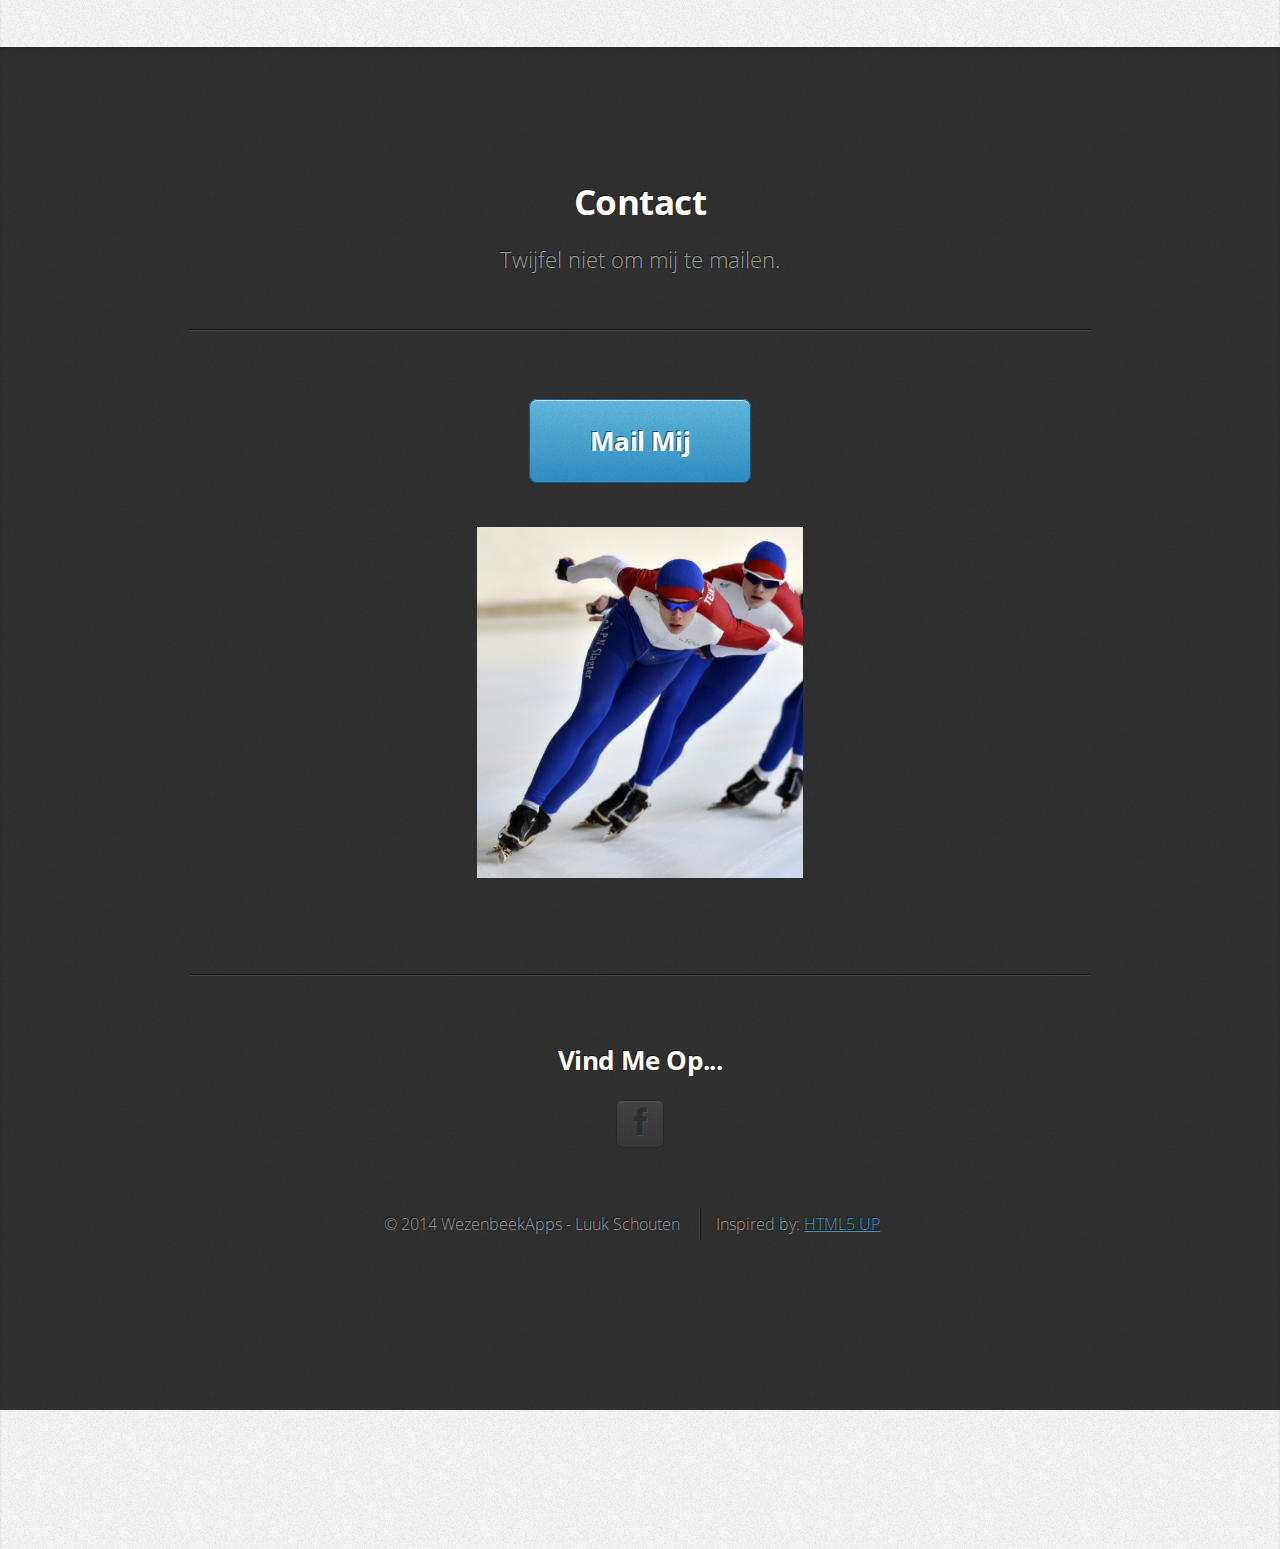
==== commit 64a9eb8d: "addded pics" ====
--- a/index.html
+++ b/index.html
@@ -315,6 +315,35 @@
 									<p>Luuk fietst met Per (ook baanselectie).</p>
 								</article>
 							</div>
+							<div class="4u">
+								<article class="box box-style2">
+									<a class="image image-full"><img src="FotosLuuk/luukskeelerbocht.png" alt="" /></a>
+									<p>Skeeleren in medemblik.</p>
+								</article>
+							</div>
+							
+						</div>
+						<div class="row">
+							
+							<div class="4u">
+								<article class="box box-style2">
+									<a class="image image-full"><img src="FotosLuuk/luukskeelerbocht2.png" alt="" /></a>
+									<p>Skeeleren in medemblik.</p>
+								</article>
+							</div>
+							<div class="4u">
+								<article class="box box-style2">
+									<a class="image image-full"><img src="FotosLuuk/luukschaatsbocht.png" alt="" /></a>
+									<p>Eindelijk weer schaatsen!</p>
+								</article>
+							</div>
+							<div class="4u">
+								<article class="box box-style2">
+									<a class="image image-full"><video width="320" height="240" controls><source src="FotosLuuk/video2.mp4" type="video/mp4"></video></a>
+									<p>Eerste start van het seizoen!</p>
+								</article>
+							</div>
+							
 							
 						</div>
 						<p>&nbsp;</p>
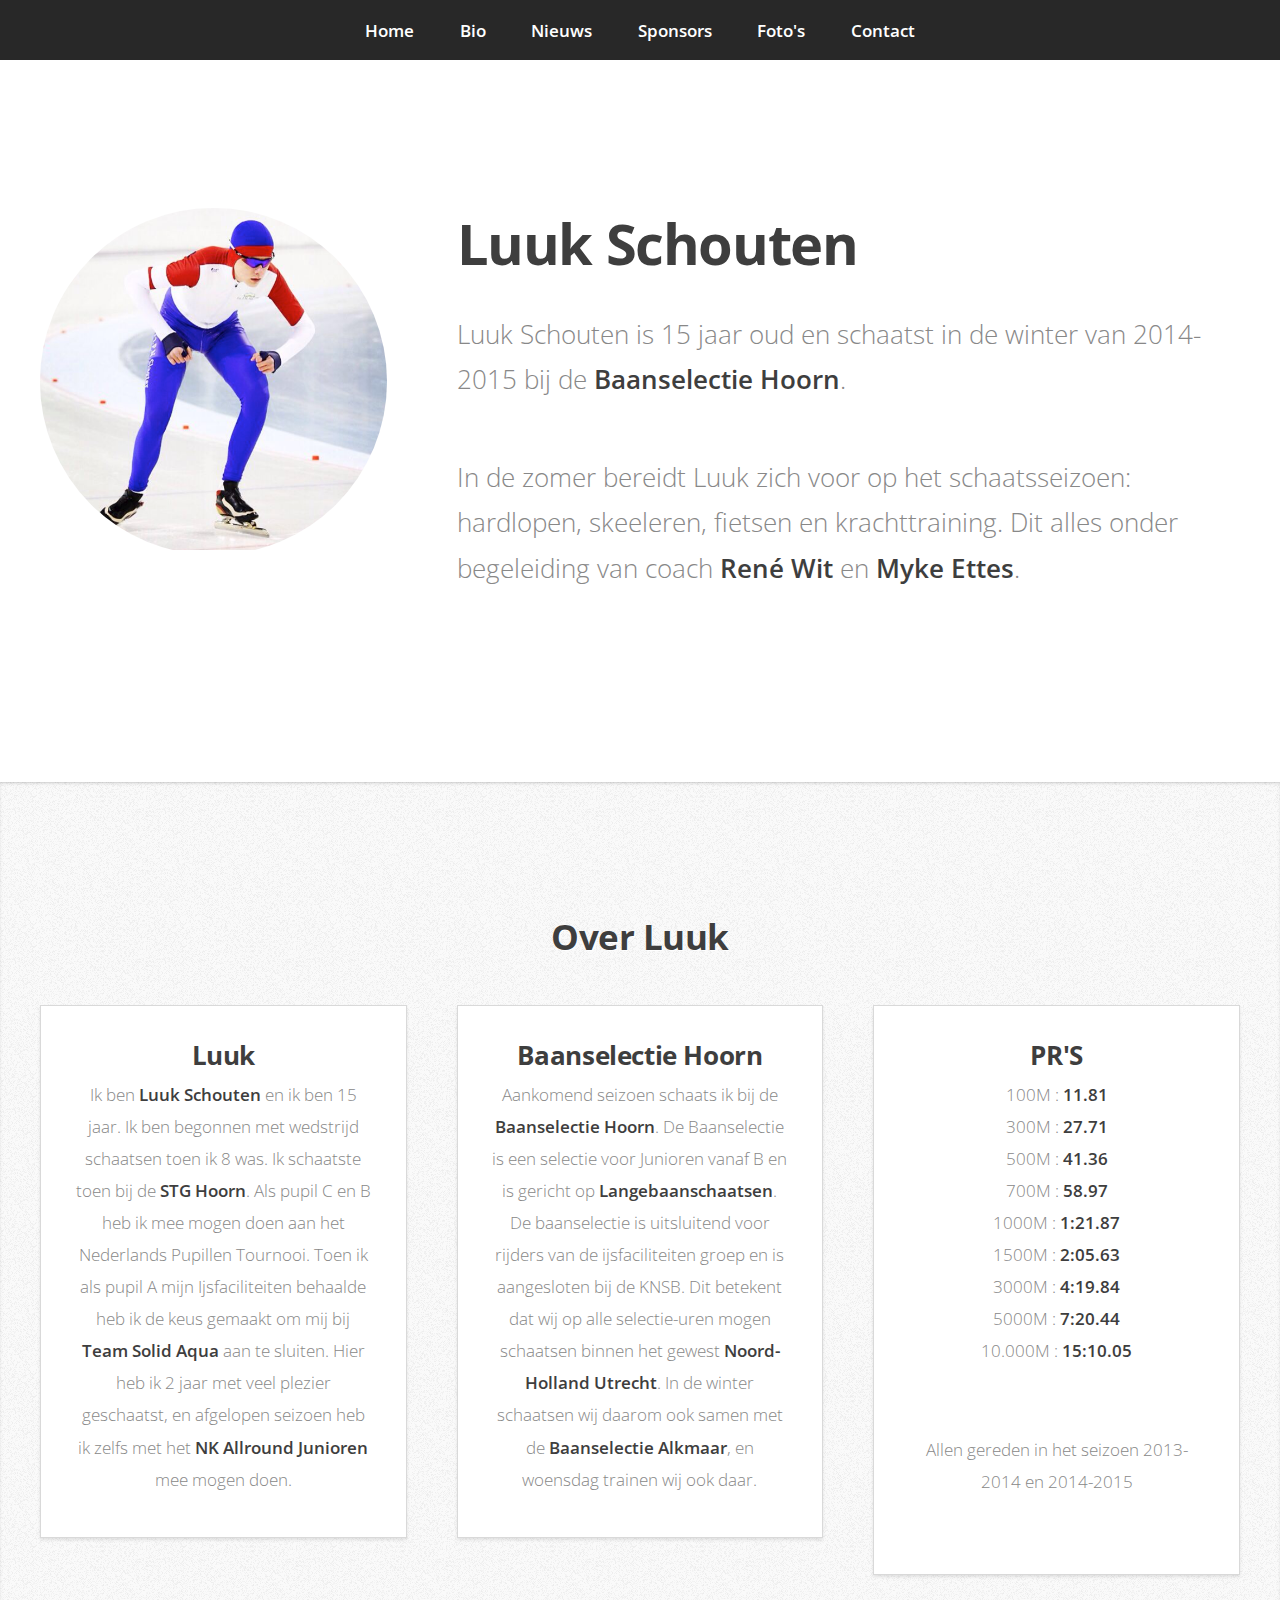
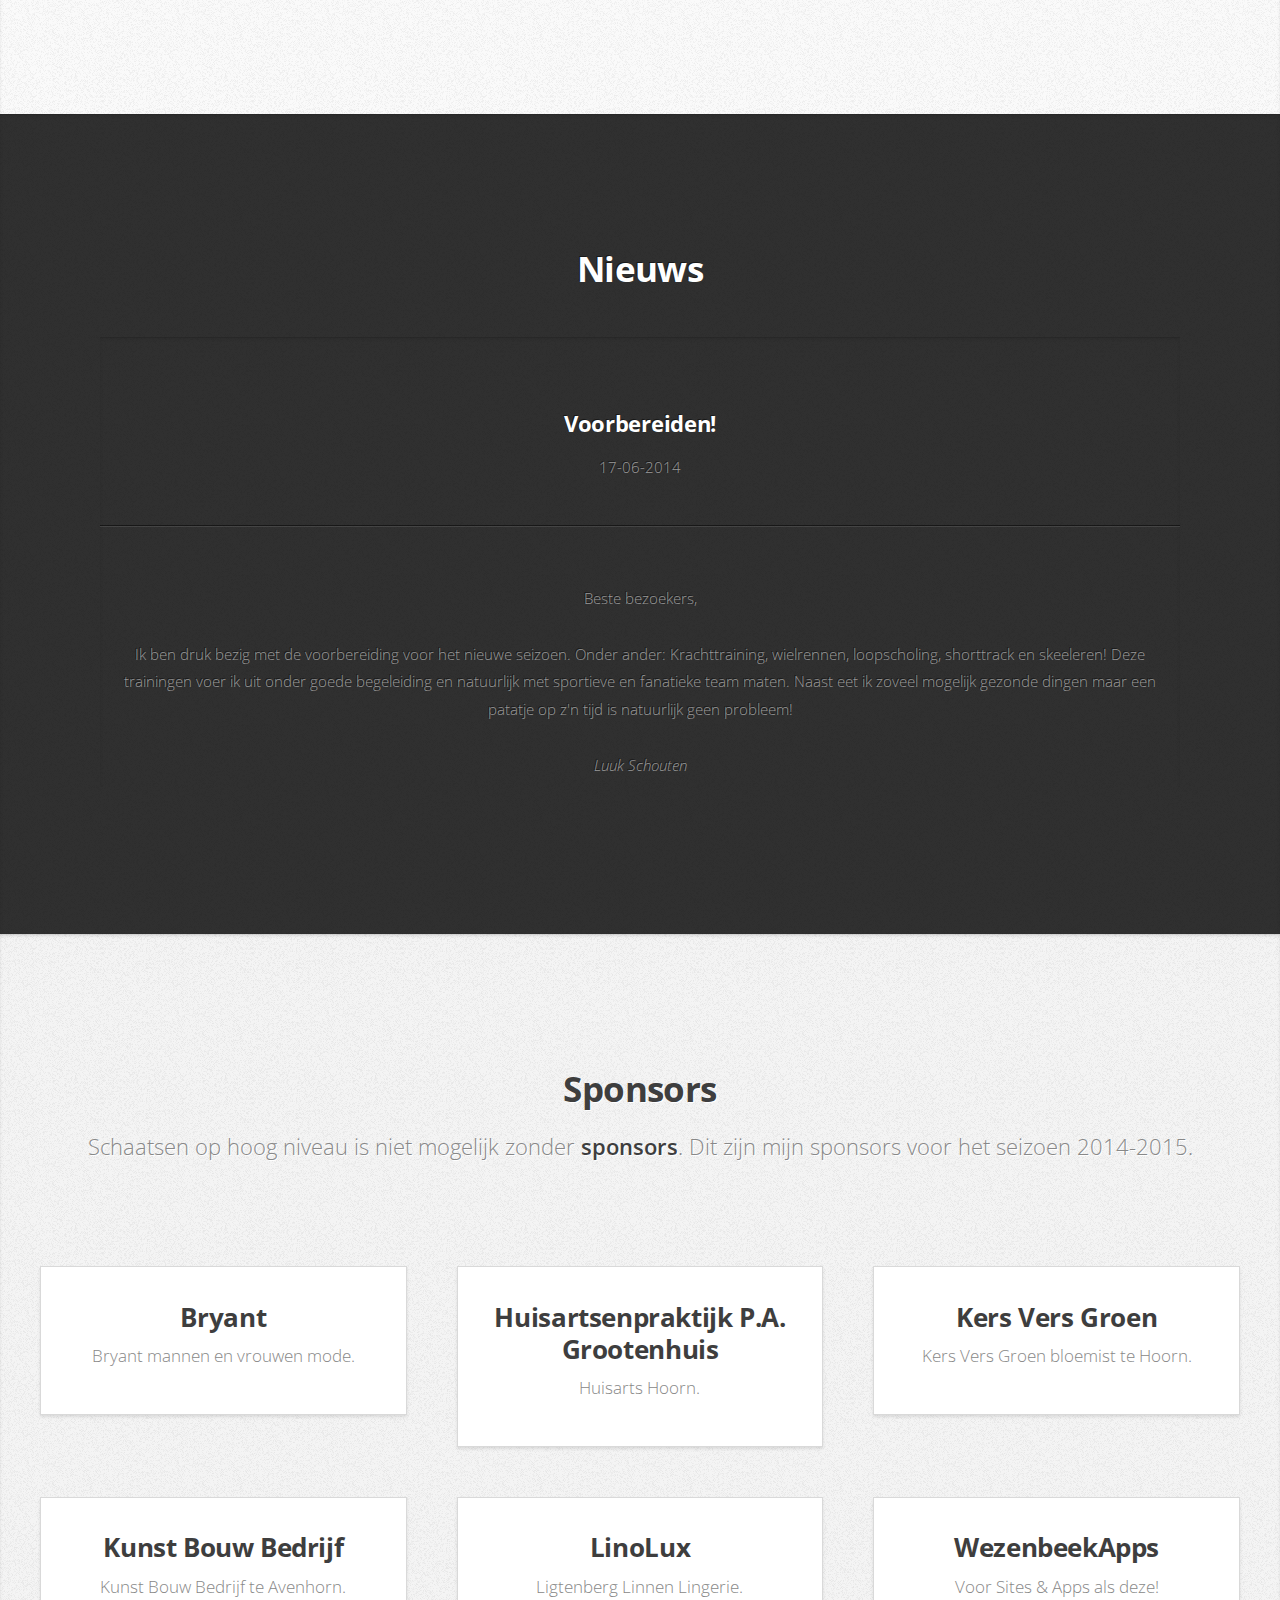
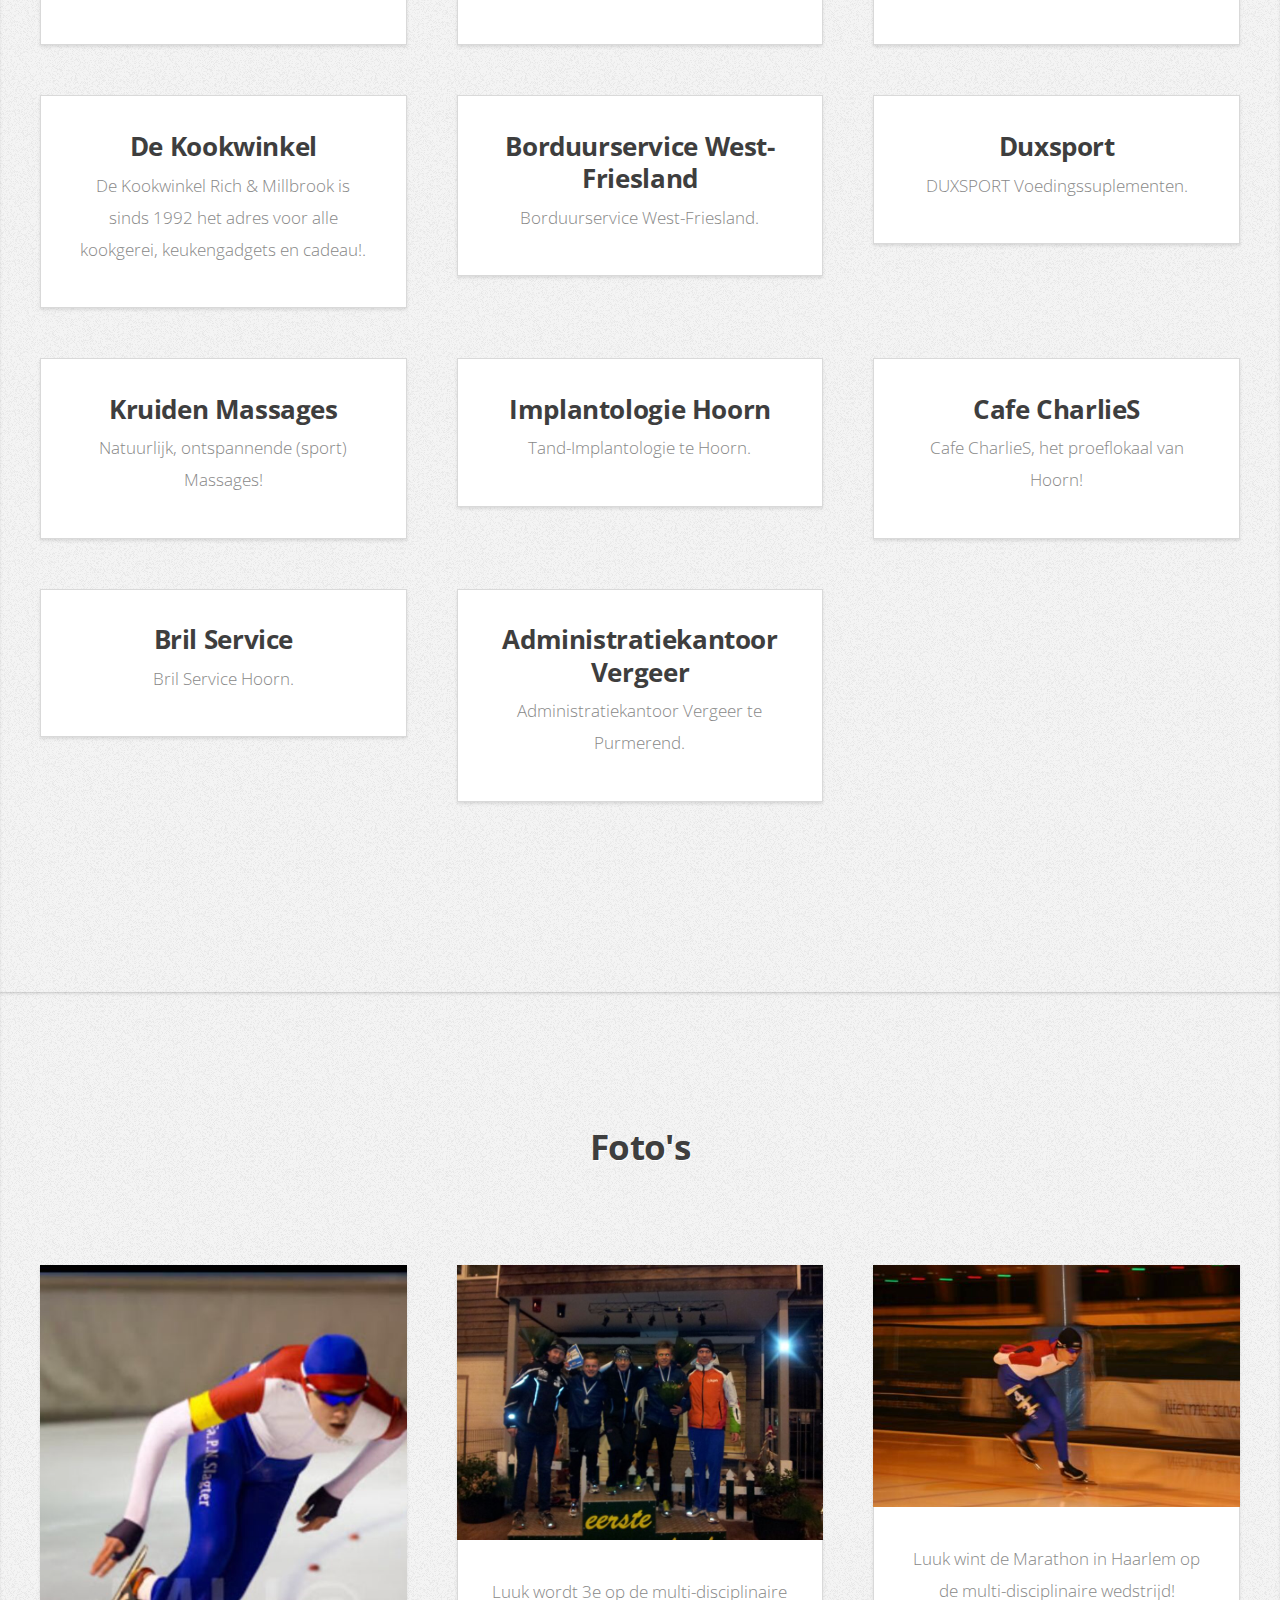
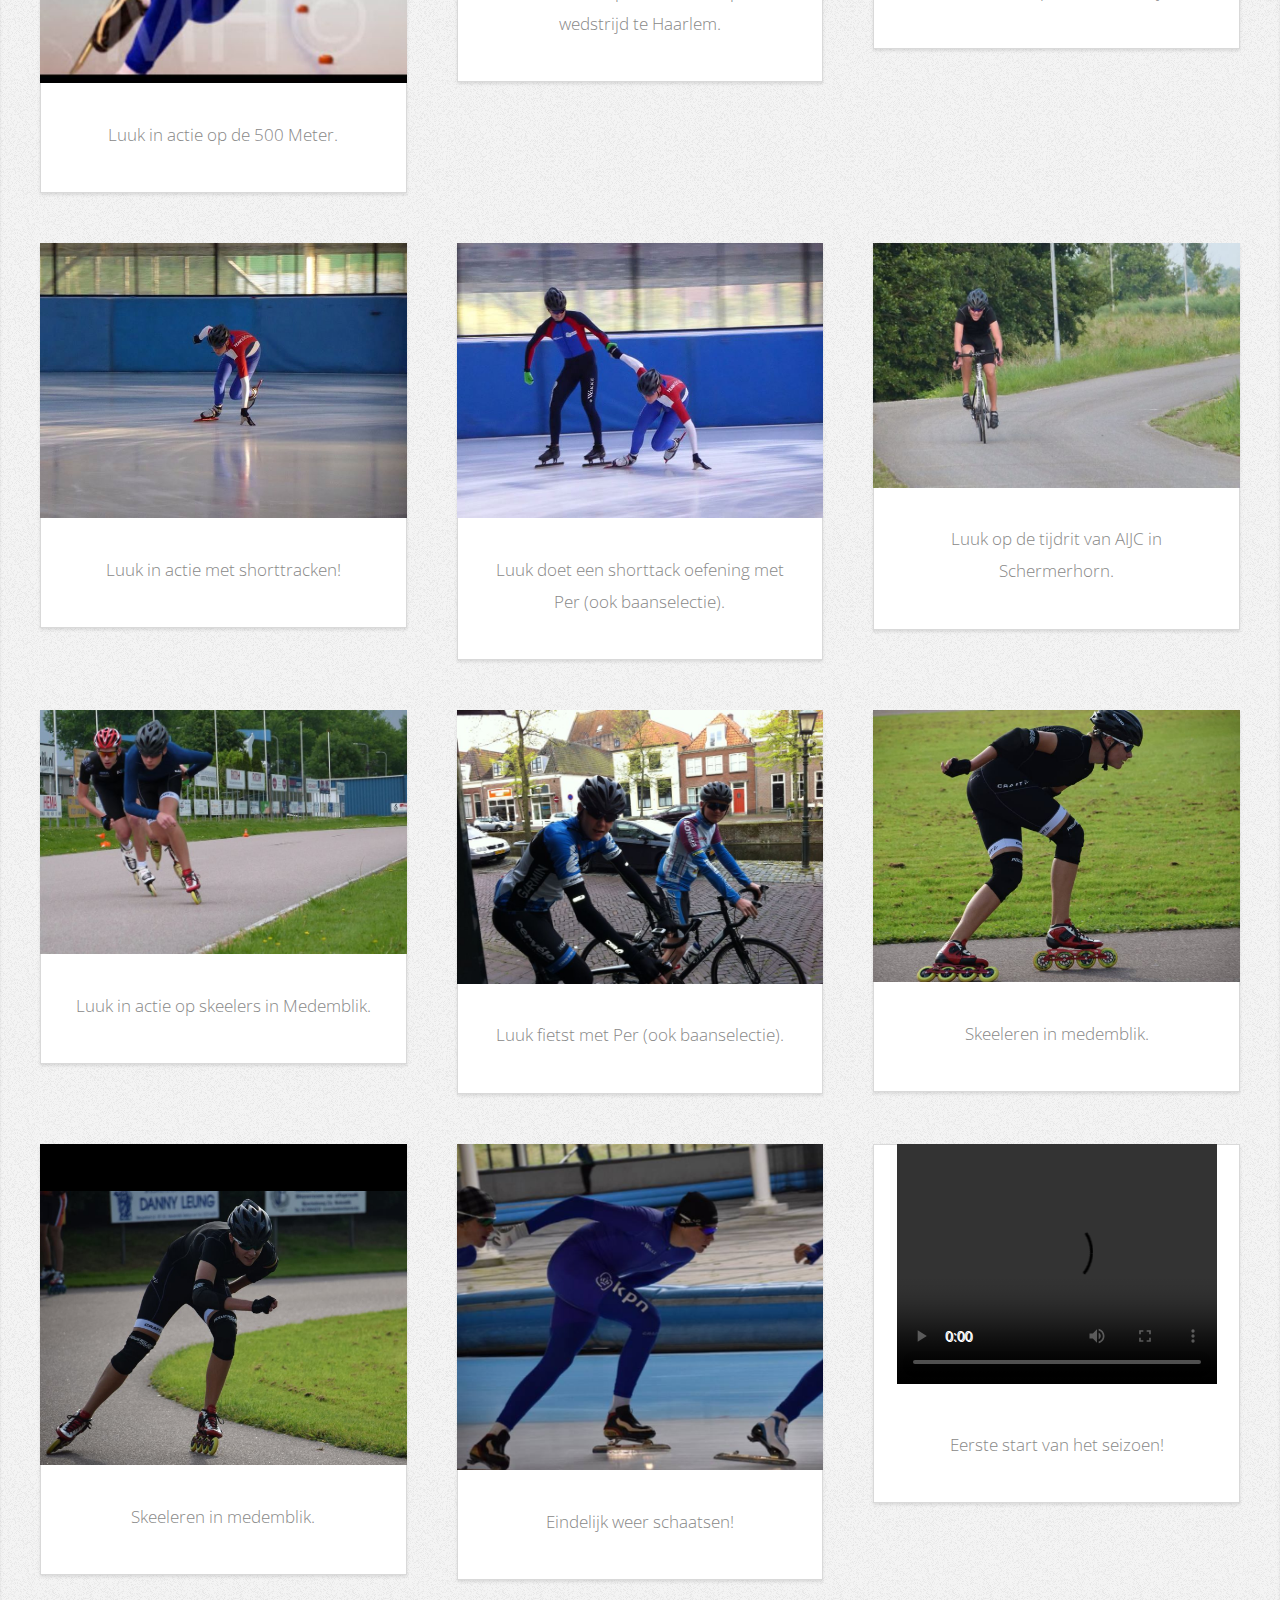
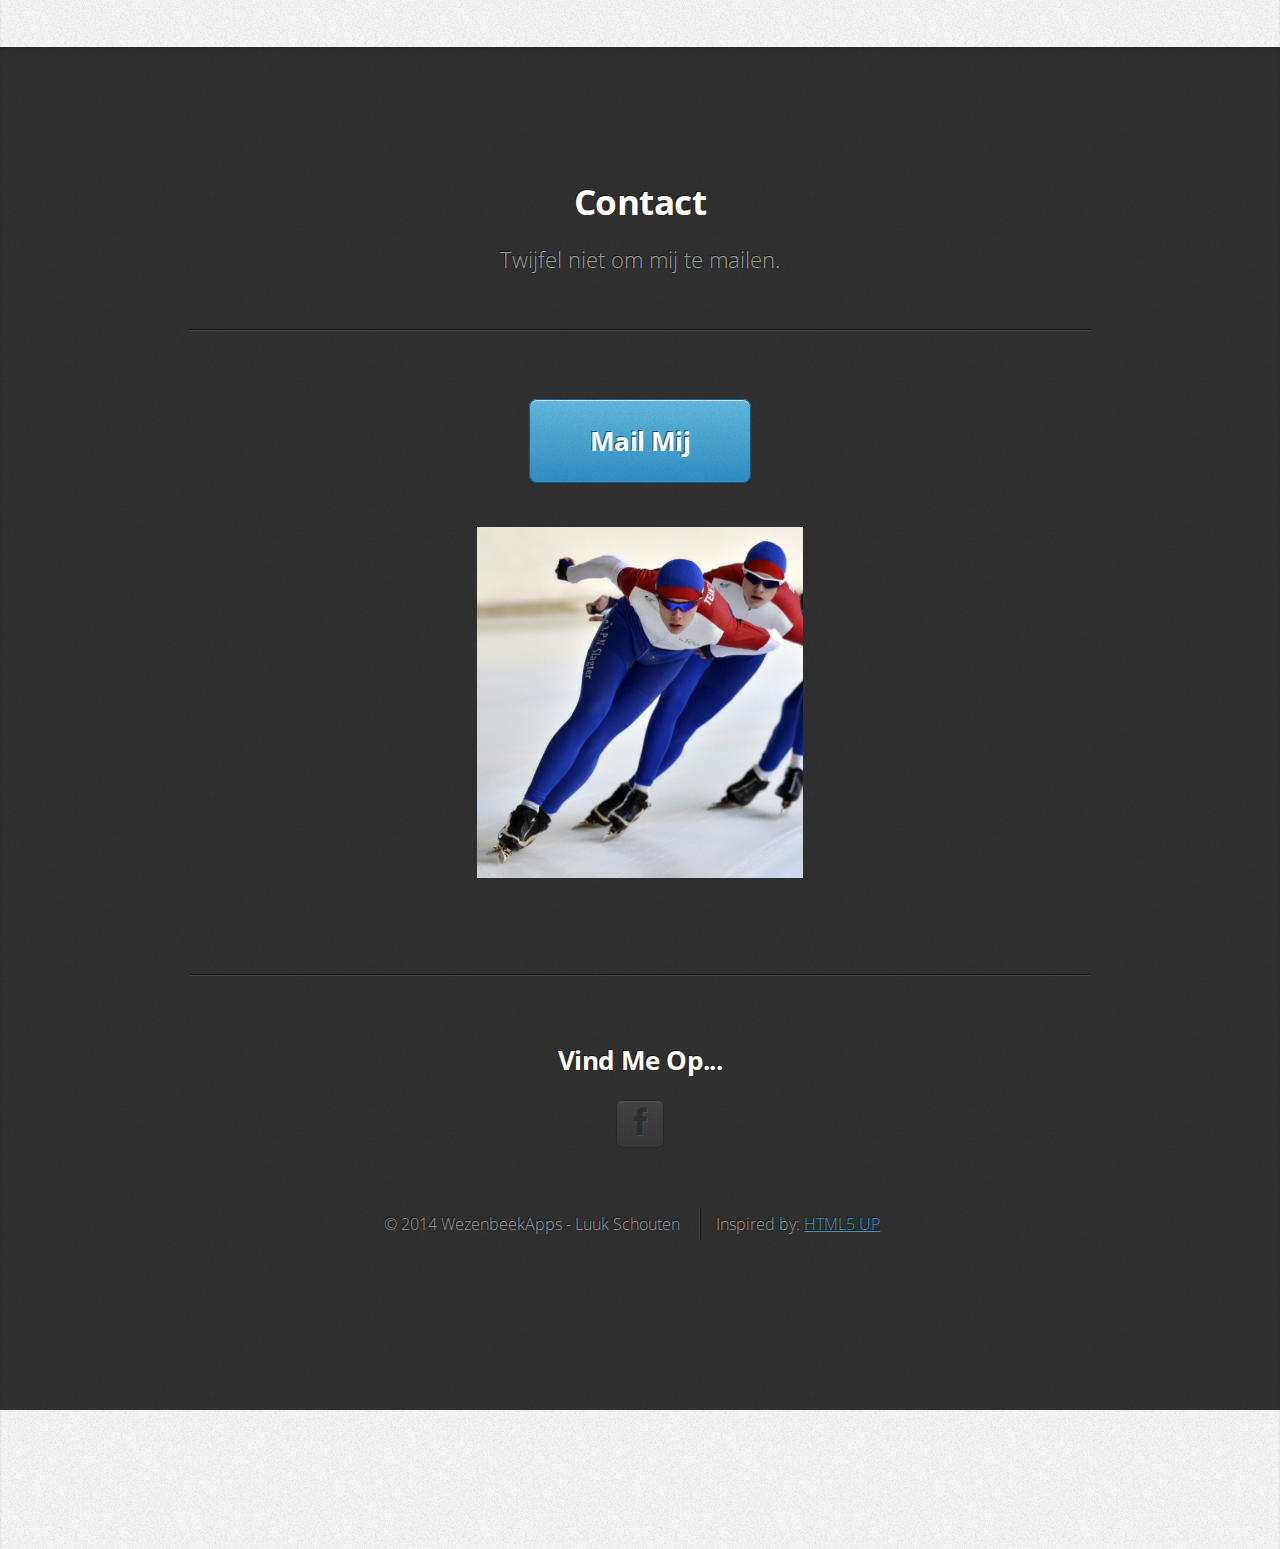
==== commit 7b23d328: "Pr's" ====
--- a/index.html
+++ b/index.html
@@ -89,15 +89,15 @@
 									<ul>
 										<li>100M : <strong>11.81</strong></li>
 										<li>300M : <strong>27.71</strong></li>
-										<li>500M : <strong>42.46</strong></li>
+										<li>500M : <strong>41.36</strong></li>
 										<li>700M : <strong>58.97</strong></li>
-										<li>1000M : <strong>1:23.95</strong></li>
+										<li>1000M : <strong>1:21.87</strong></li>
 										<li>1500M : <strong>2:05.63</strong></li>
 										<li>3000M : <strong>4:19.84</strong></li>
 										<li>5000M : <strong>7:20.44</strong></li>
 										<li>10.000M : <strong>15:10.05</strong></li>
 										<p>&nbsp;</p>
-										<p>Allen gereden in het seizoen 2013-2014.</p>
+										<p>Allen gereden in het seizoen 2013-2014 en 2014-2015</p>
 									</ul>
 								</section>
 							</div>
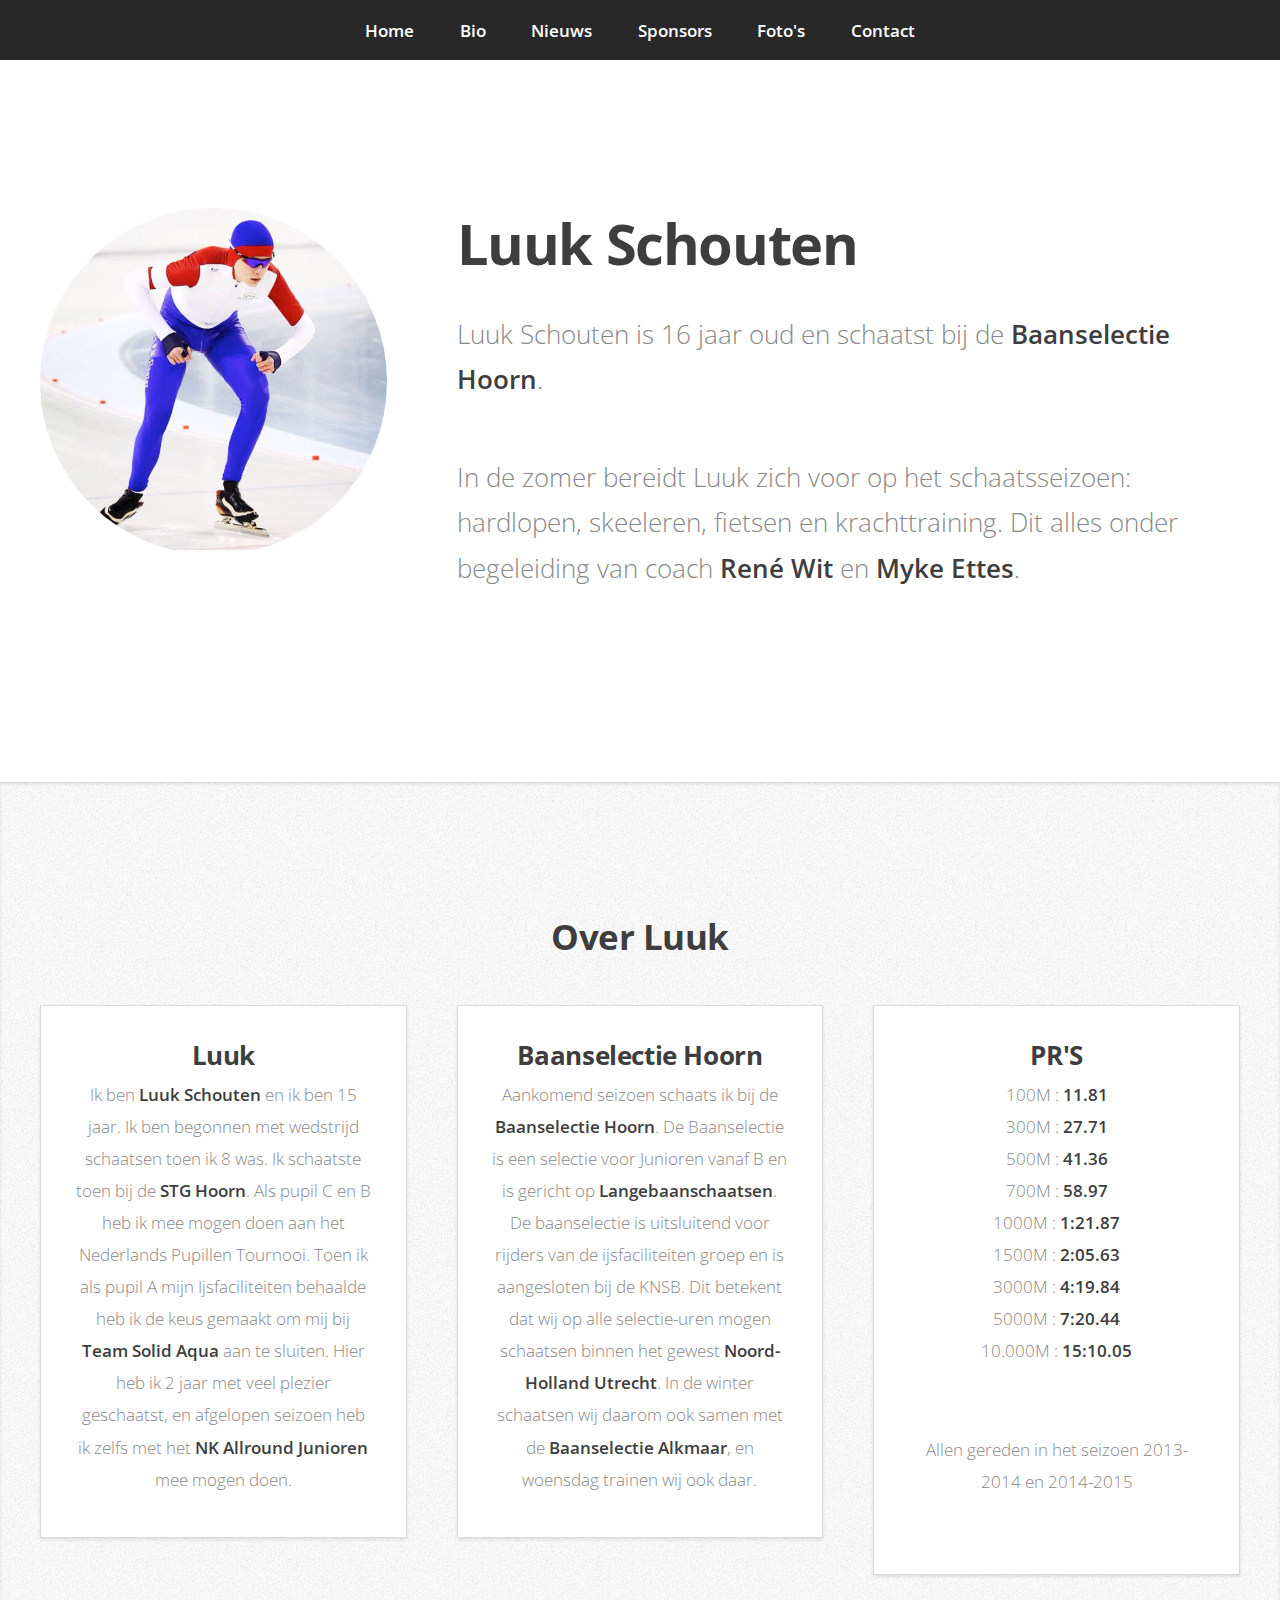
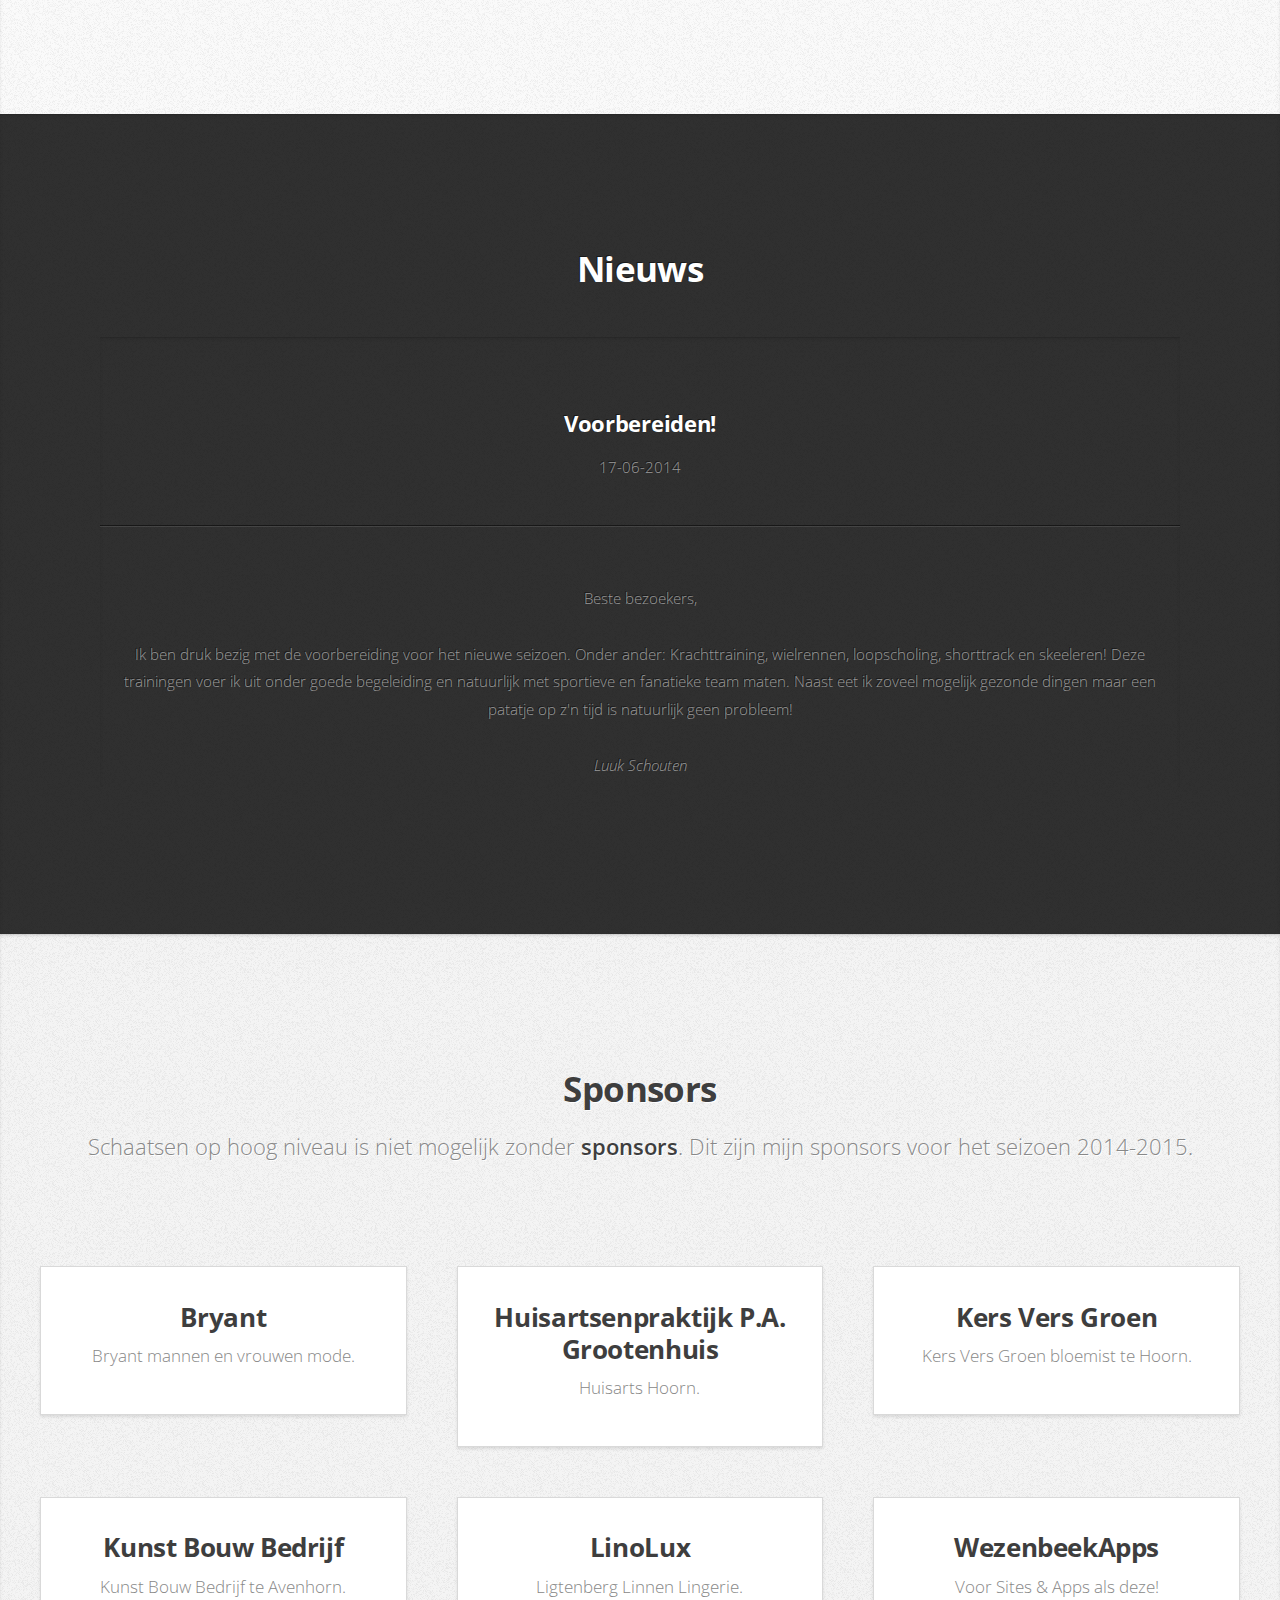
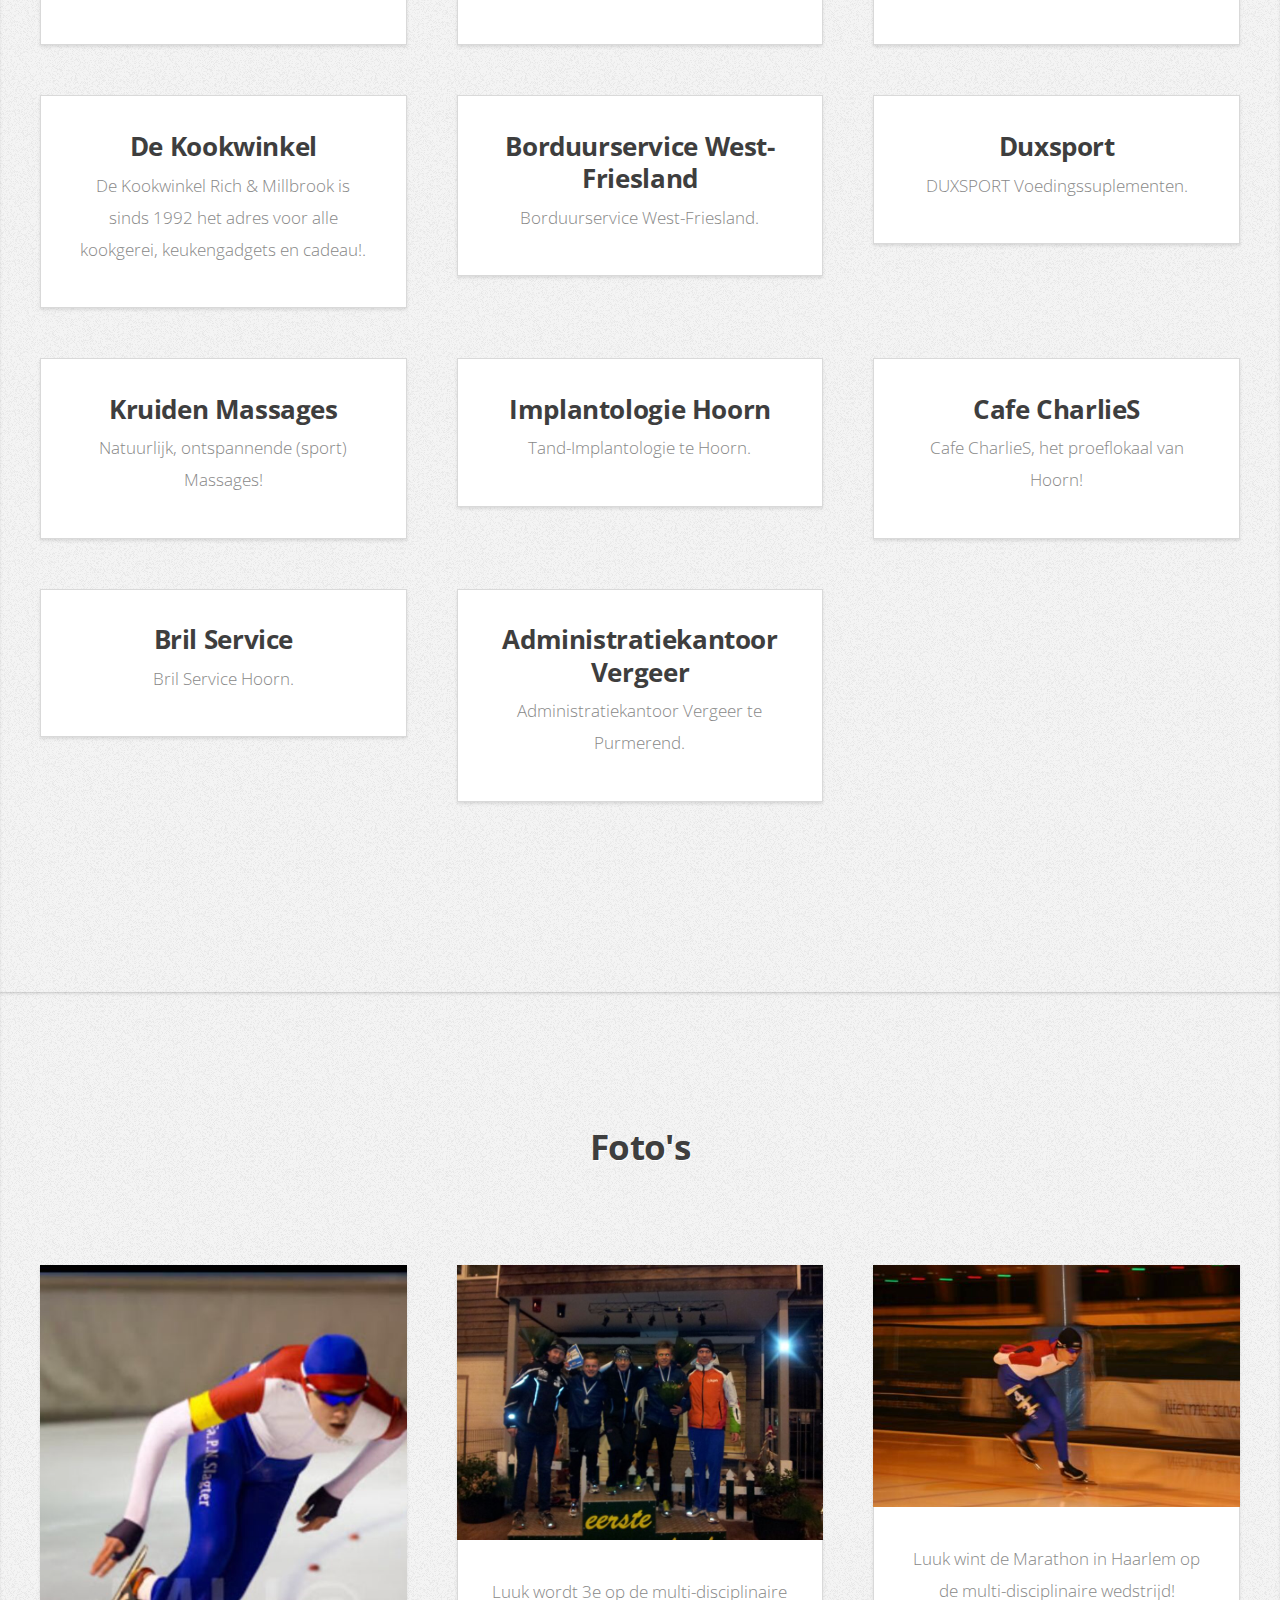
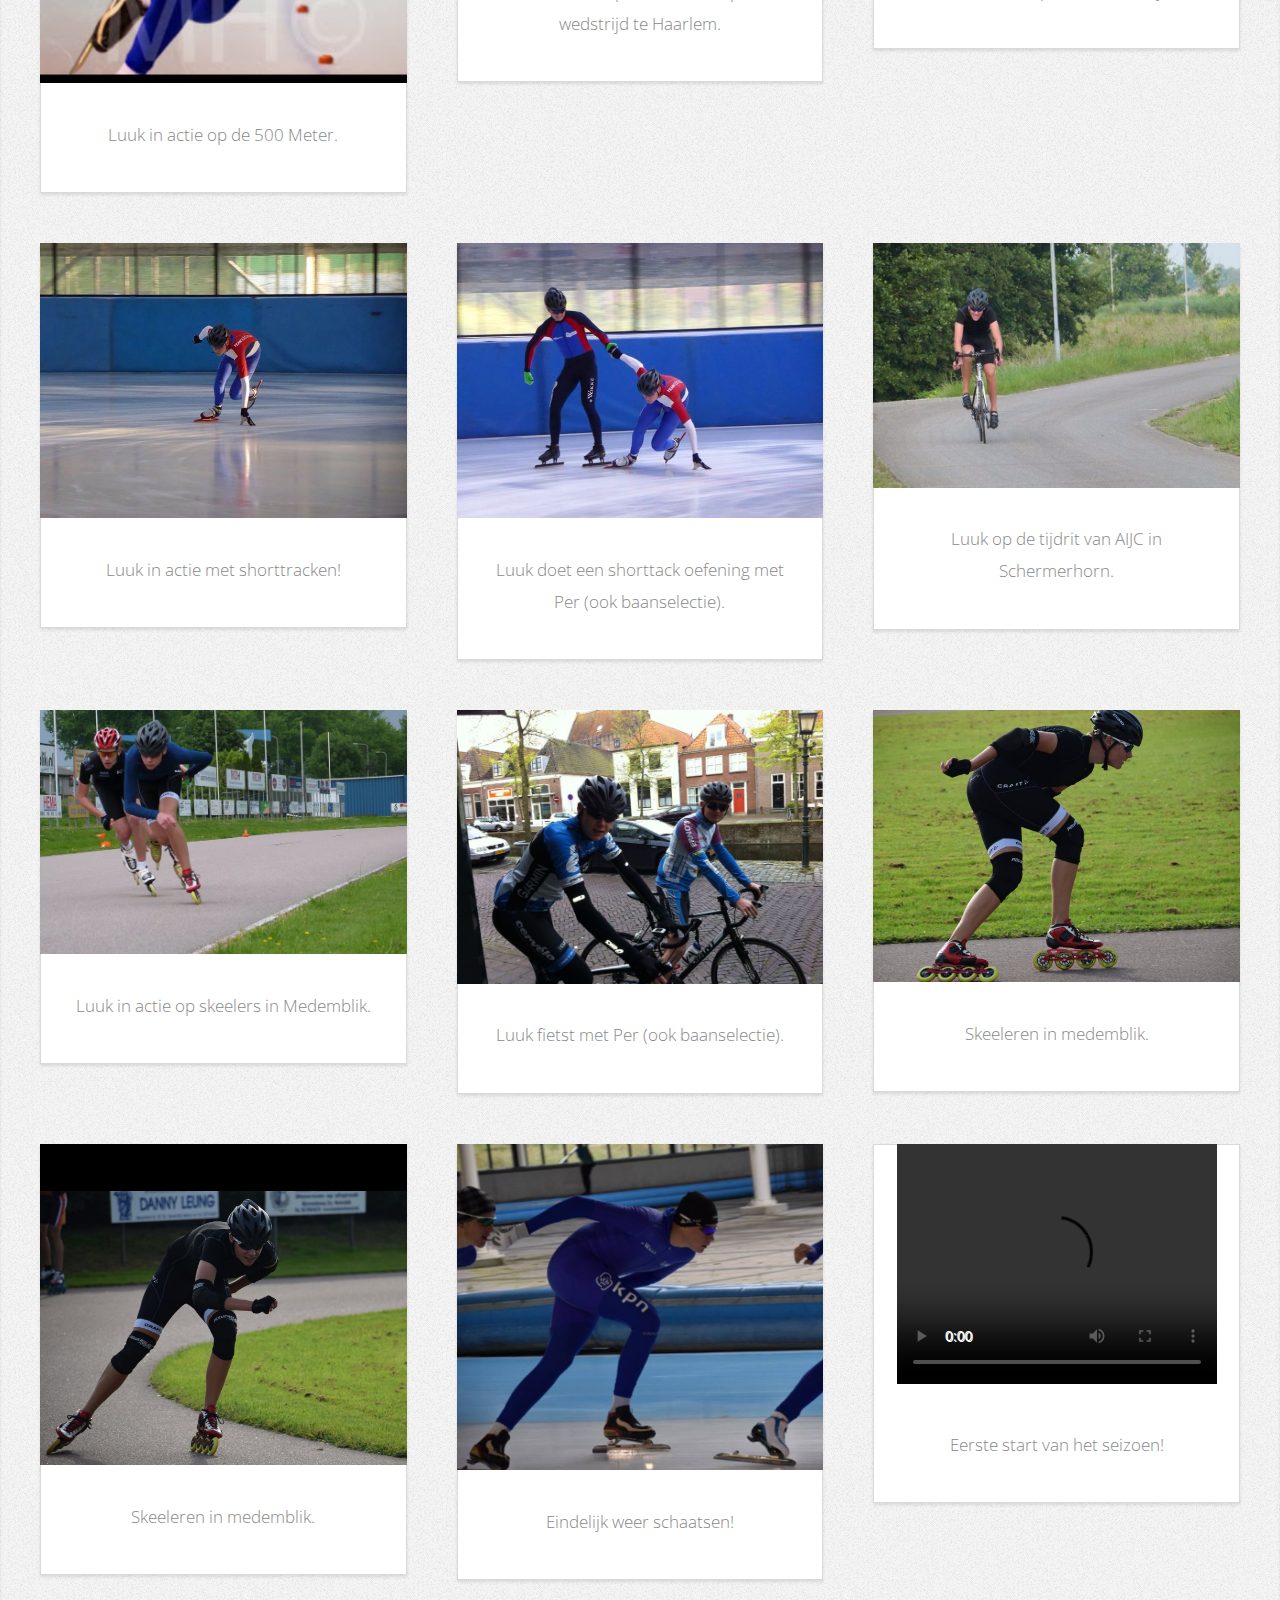
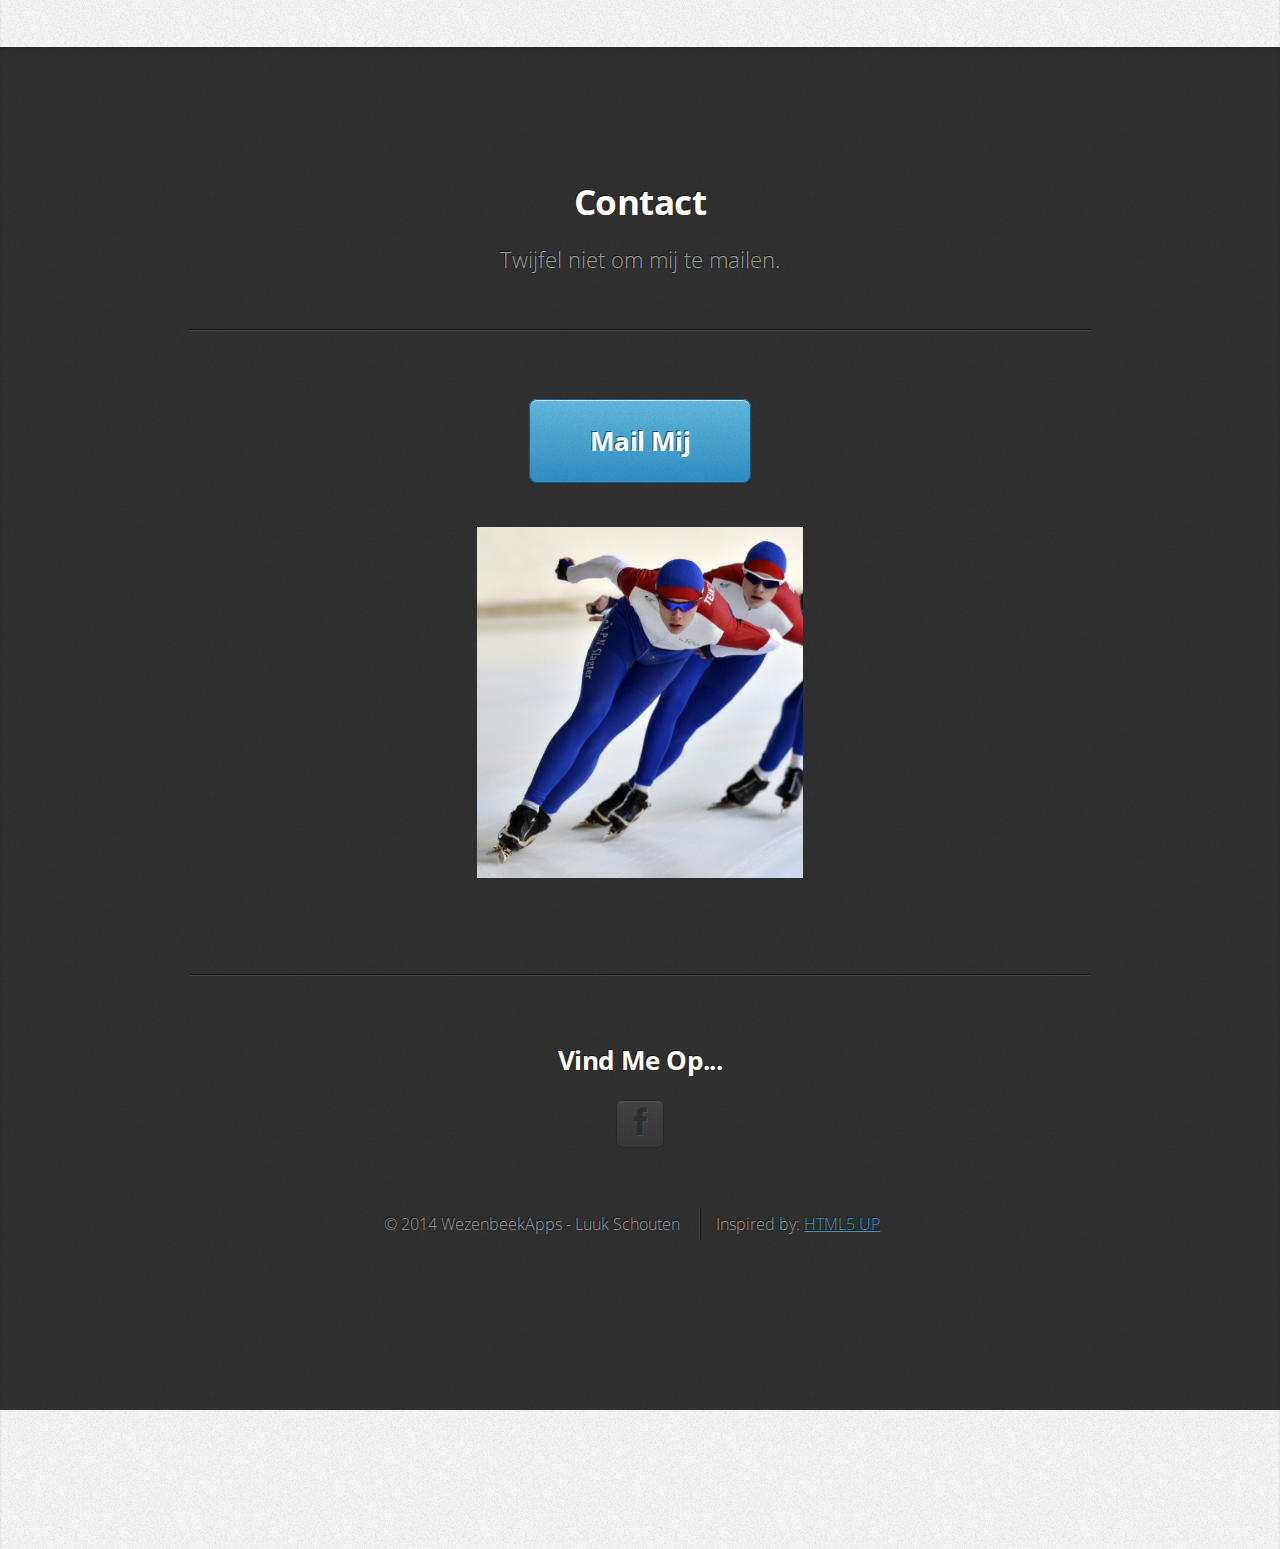
==== commit 90cb73a9: "jh" ====
--- a/index.html
+++ b/index.html
@@ -54,7 +54,7 @@
 							<header>
 								<h1><strong>Luuk Schouten</strong></h1>
 							</header>
-							<p>Luuk Schouten is 15 jaar oud en schaatst in de winter van 2014-2015 bij de <strong>Baanselectie Hoorn</strong>.</a>
+							<p>Luuk Schouten is 16 jaar oud en schaatst bij de <strong>Baanselectie Hoorn</strong>.</a>
 							<p>In de zomer bereidt Luuk zich voor op het schaatsseizoen: hardlopen, skeeleren, fietsen en krachttraining. Dit alles onder begeleiding van coach <strong>Ren&eacute Wit</strong> en <strong>Myke Ettes</strong>.</p>
 							<div class="fb-share-button" data-href="http://www.luukschouten.com" data-width="100" data-type="button_count"></div>					</div>
 
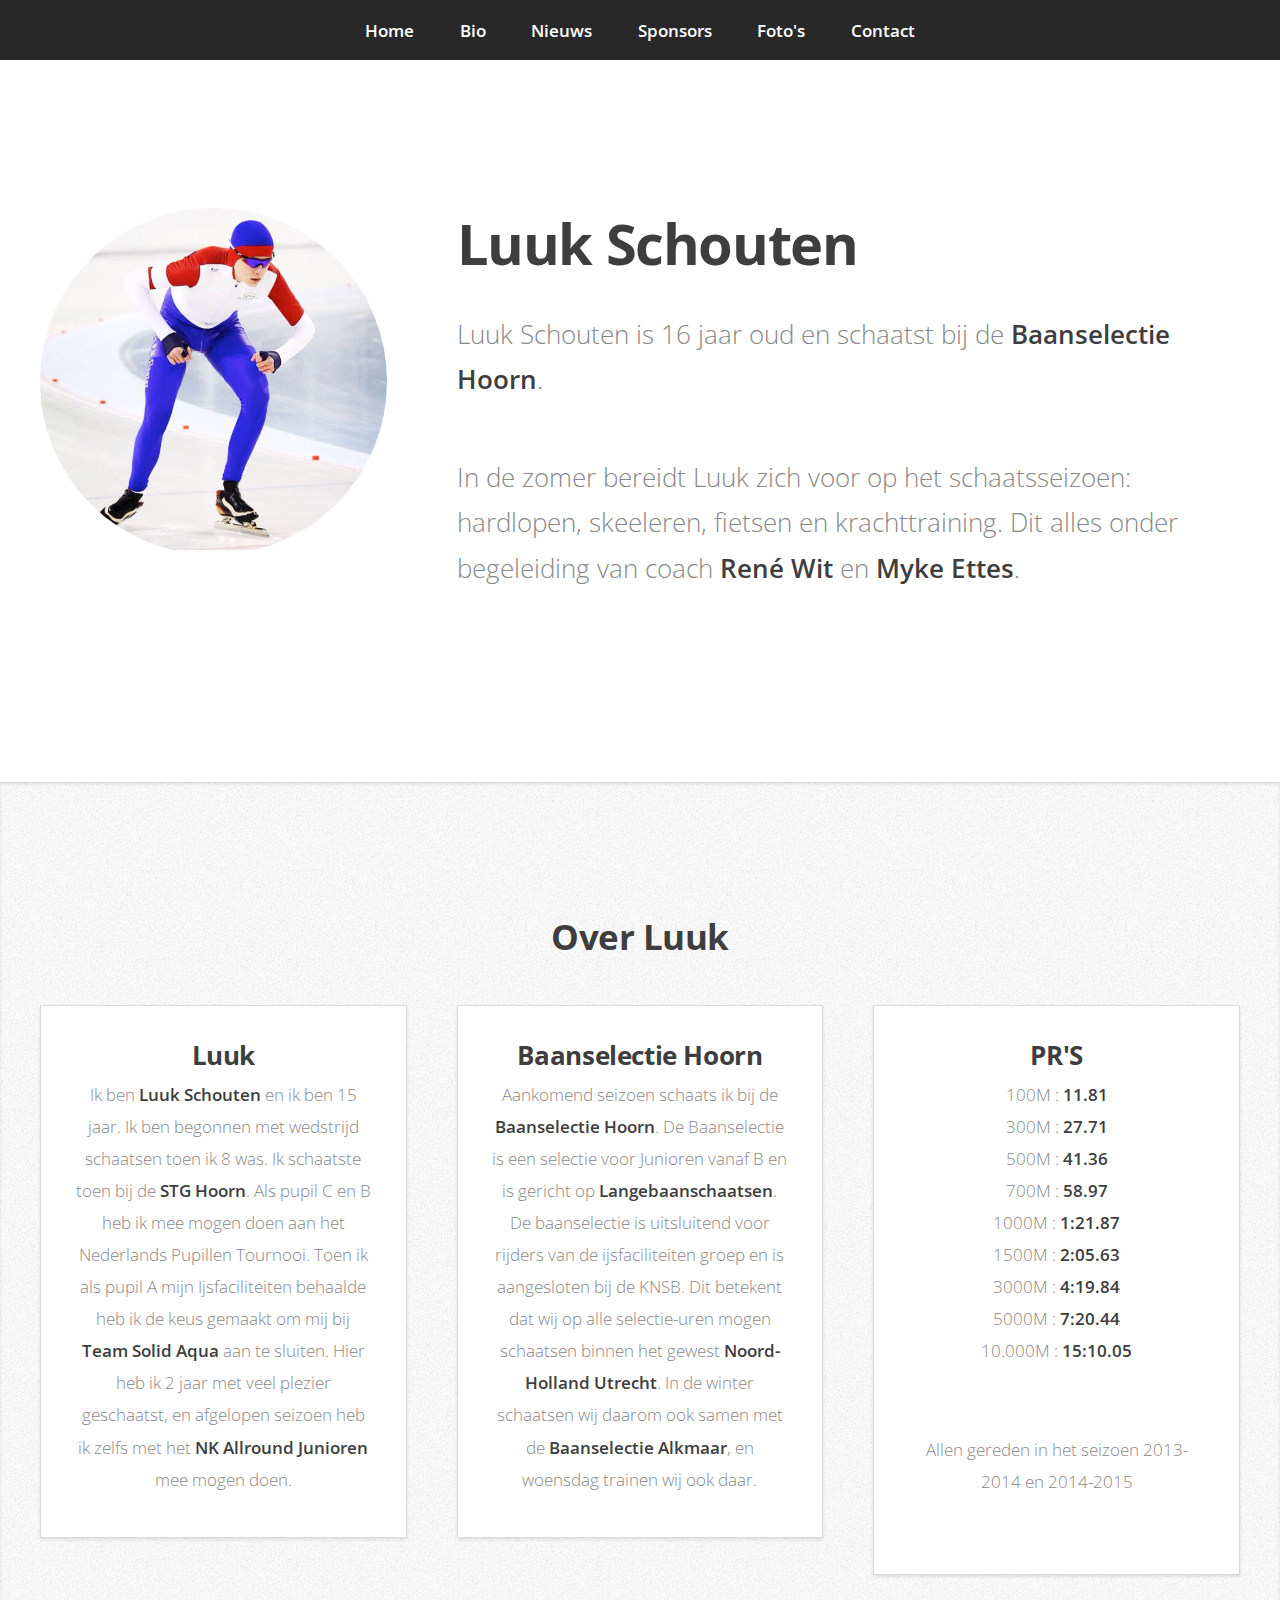
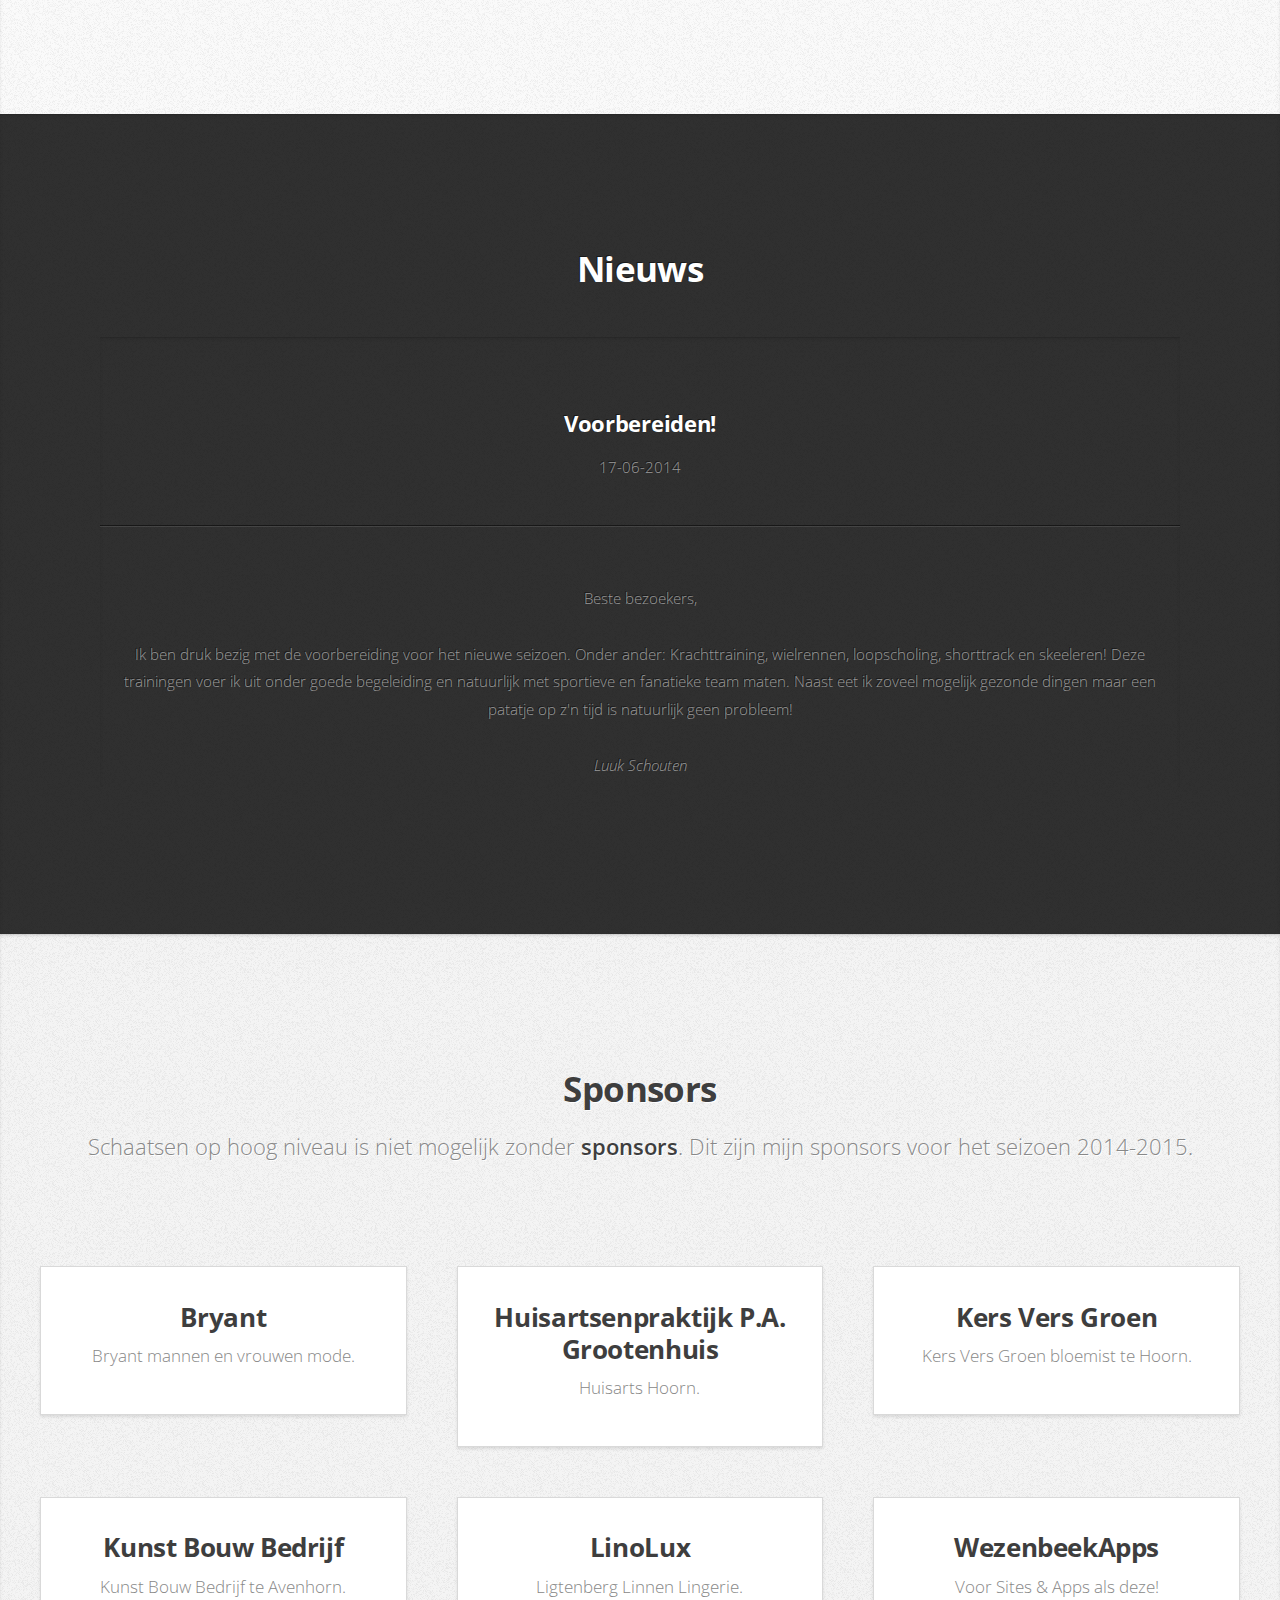
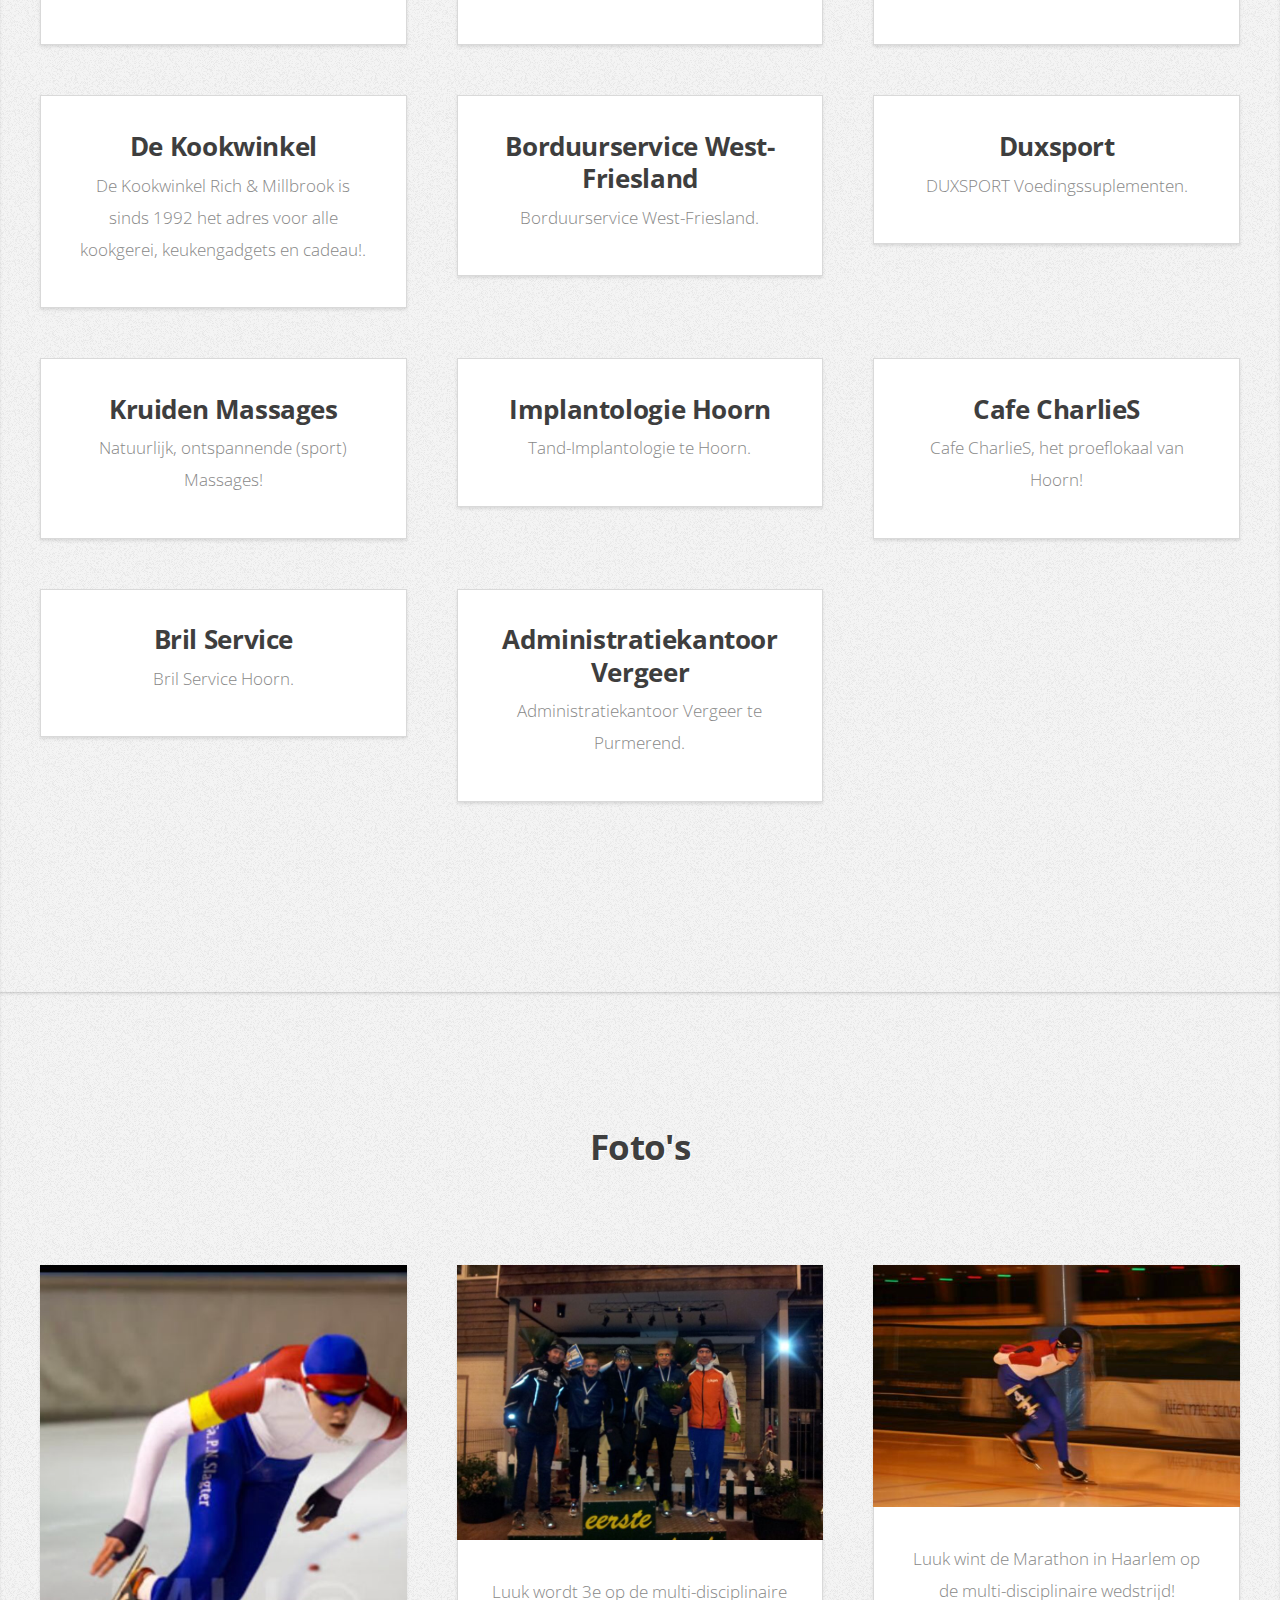
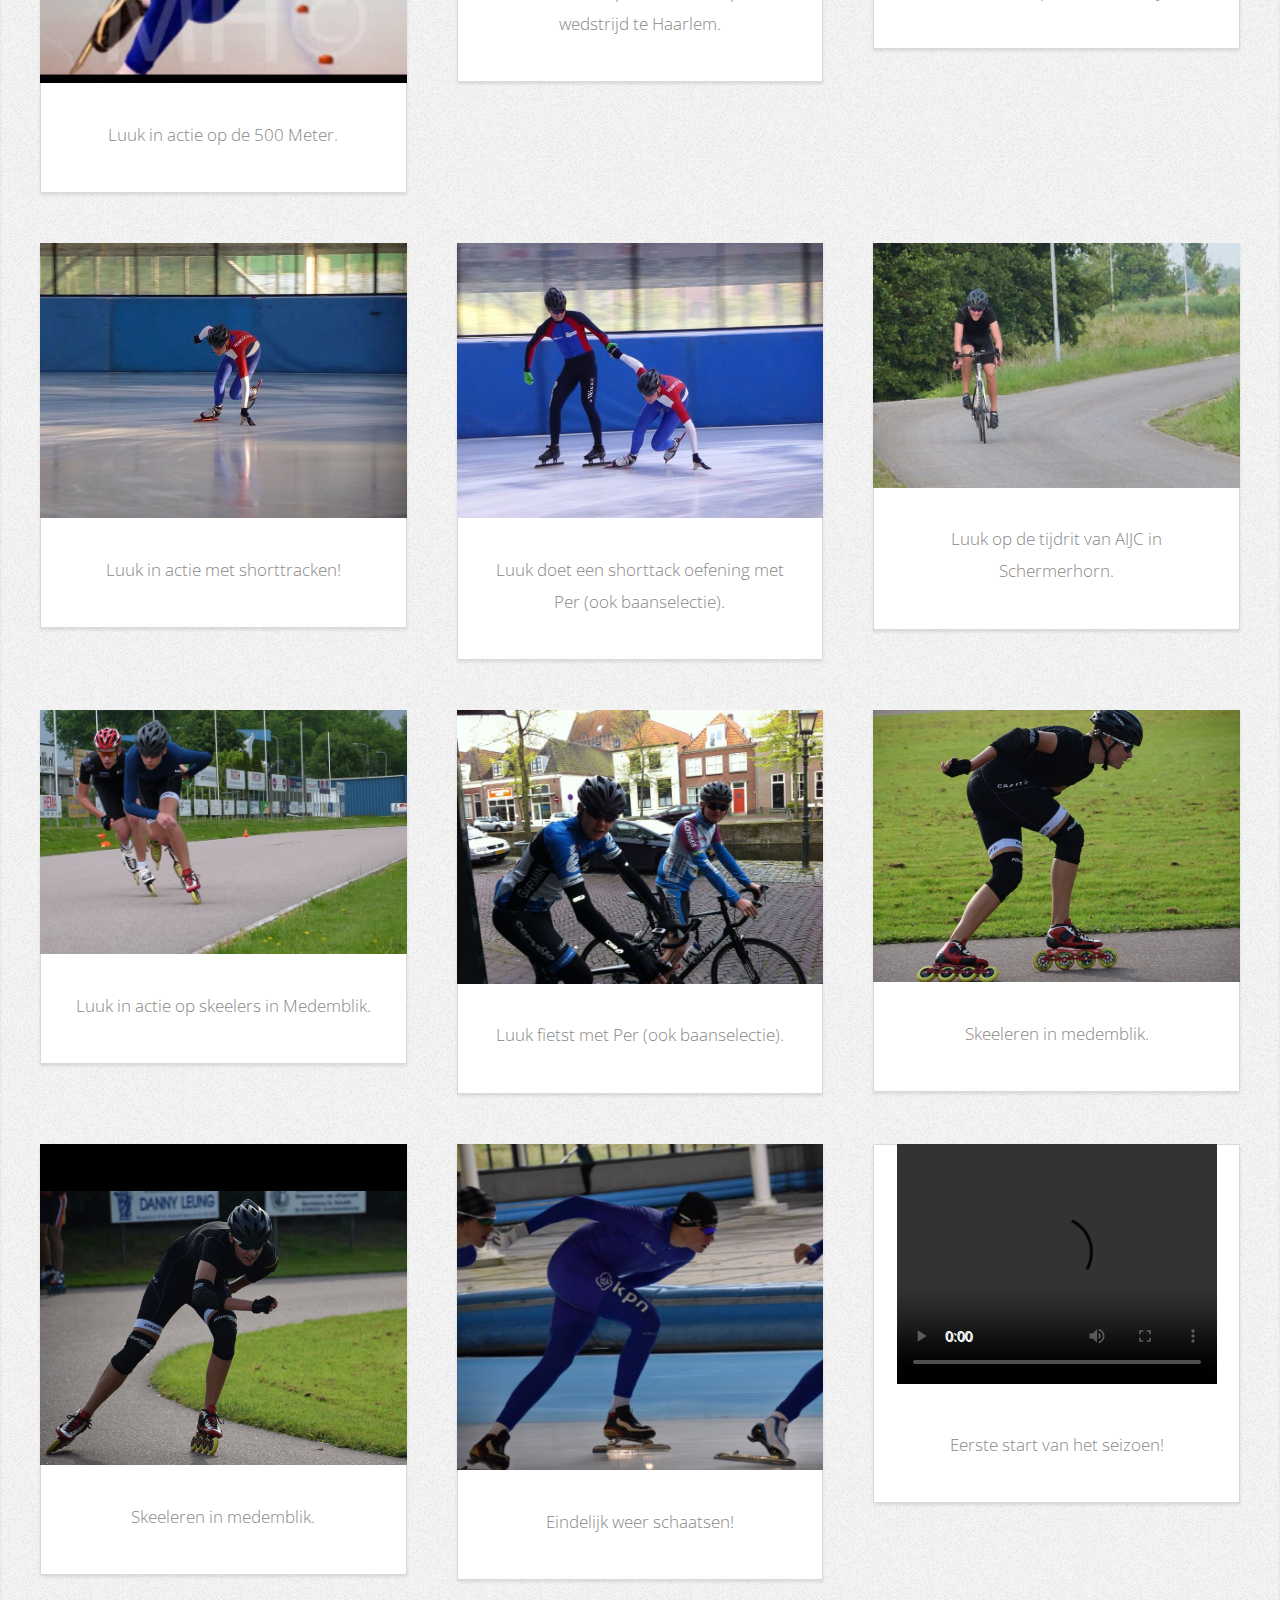
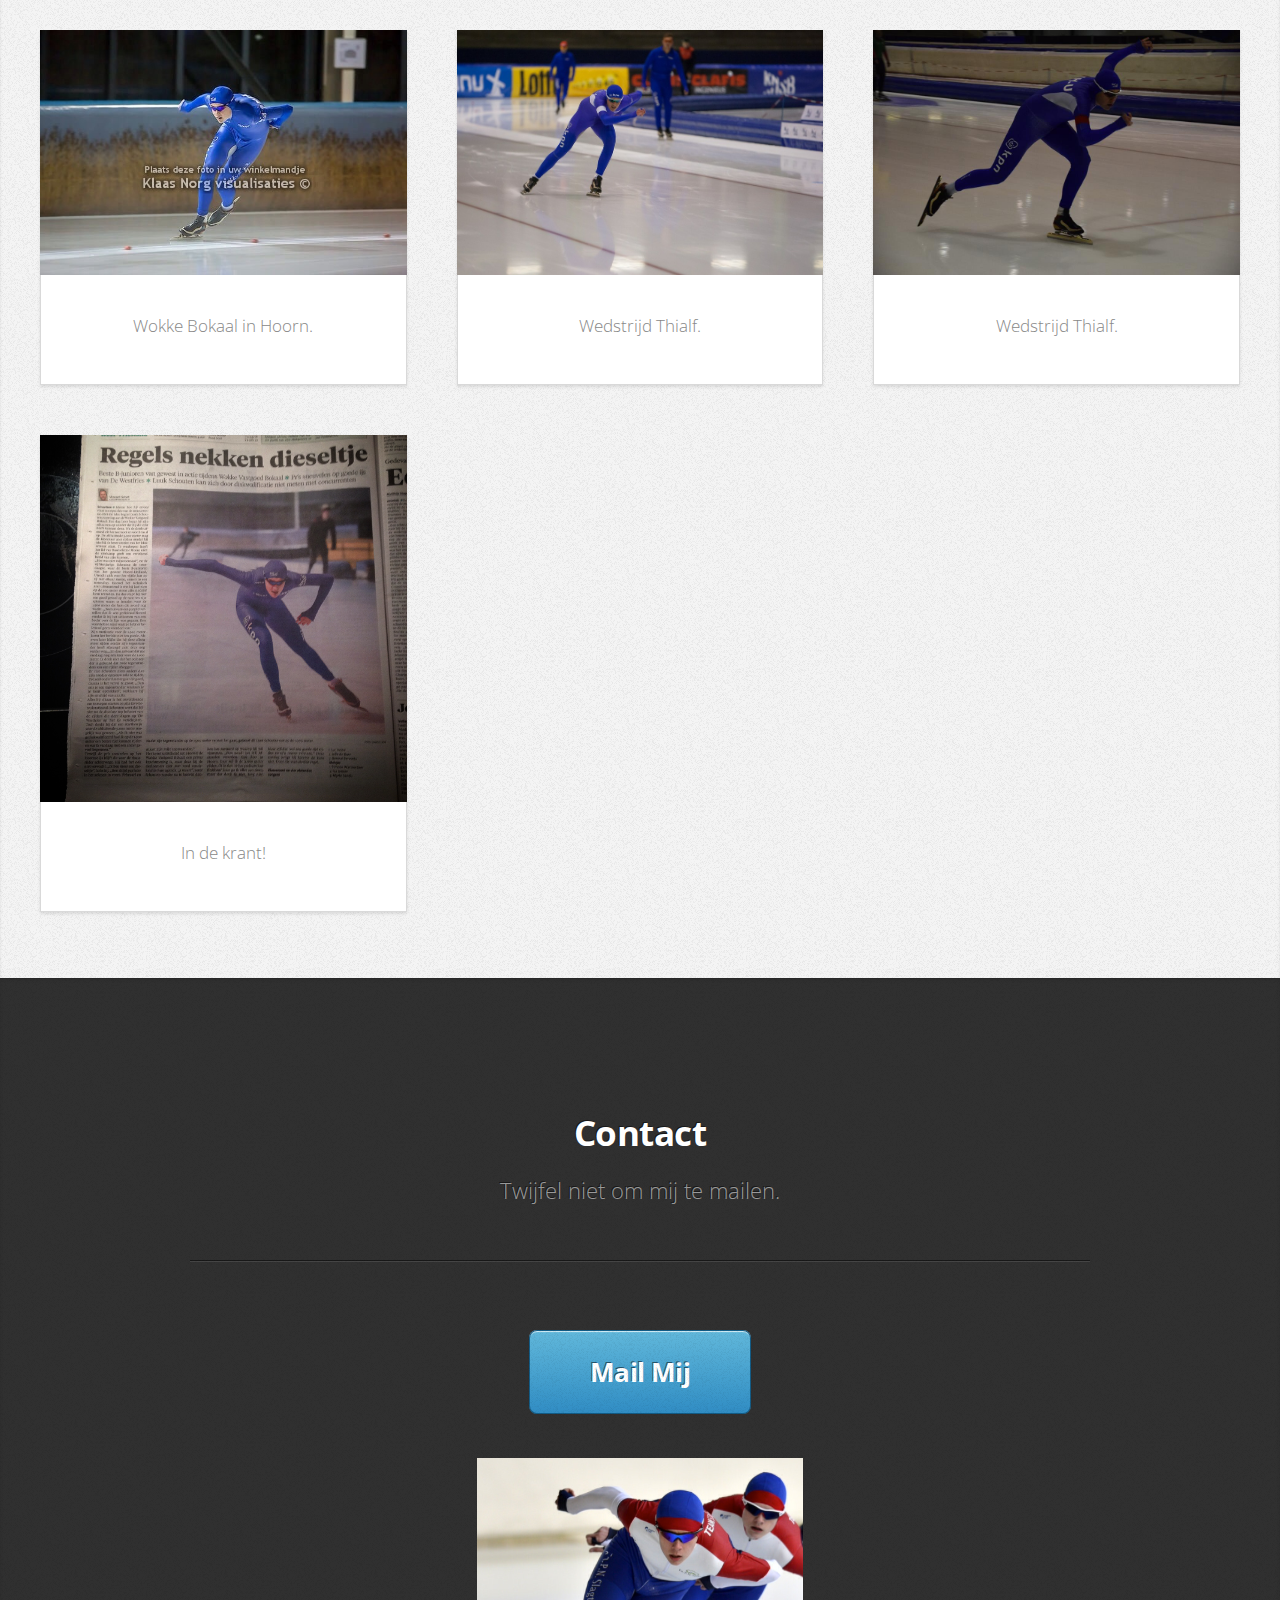
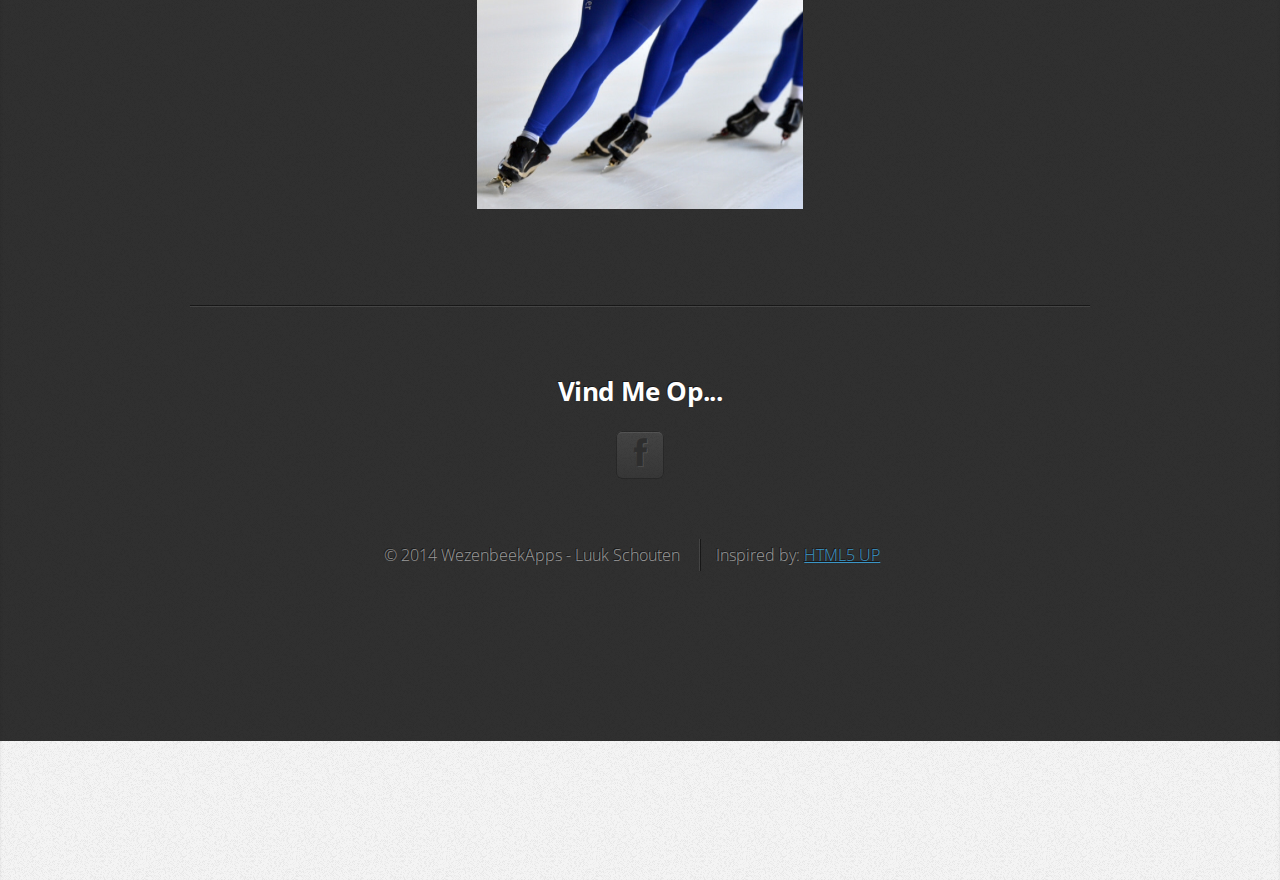
==== commit dca98605: "Fotos" ====
--- a/index.html
+++ b/index.html
@@ -346,6 +346,41 @@
 							
 							
 						</div>
+						<div class="row">
+							
+							<div class="4u">
+								<article class="box box-style2">
+									<a class="image image-full"><img src="FotosLuuk/imageLuuk.jpeg" alt="" /></a>
+									<p>Wokke Bokaal in Hoorn.</p>
+								</article>
+							</div>
+							<div class="4u">
+								<article class="box box-style2">
+									<a class="image image-full"><img src="FotosLuuk/imageLuuk2.jpeg" alt="" /></a>
+									<p>Wedstrijd Thialf.</p>
+								</article>
+							</div>
+							<div class="4u">
+								<article class="box box-style2">
+									<a class="image image-full"><img src="FotosLuuk/imageLuuk3.jpeg"></img></a>
+									<p>Wedstrijd Thialf.</p>
+								</article>
+							</div>
+							
+							
+						</div>
+				<div class="row">
+							
+							<div class="4u">
+								<article class="box box-style2">
+									<a class="image image-full"><img src="FotosLuuk/imageLuuk4.jpeg" alt="" /></a>
+									<p>In de krant!</p>
+								</article>
+							</div>
+							
+							
+						</div>
+				
 						<p>&nbsp;</p>
 			</div>
 
